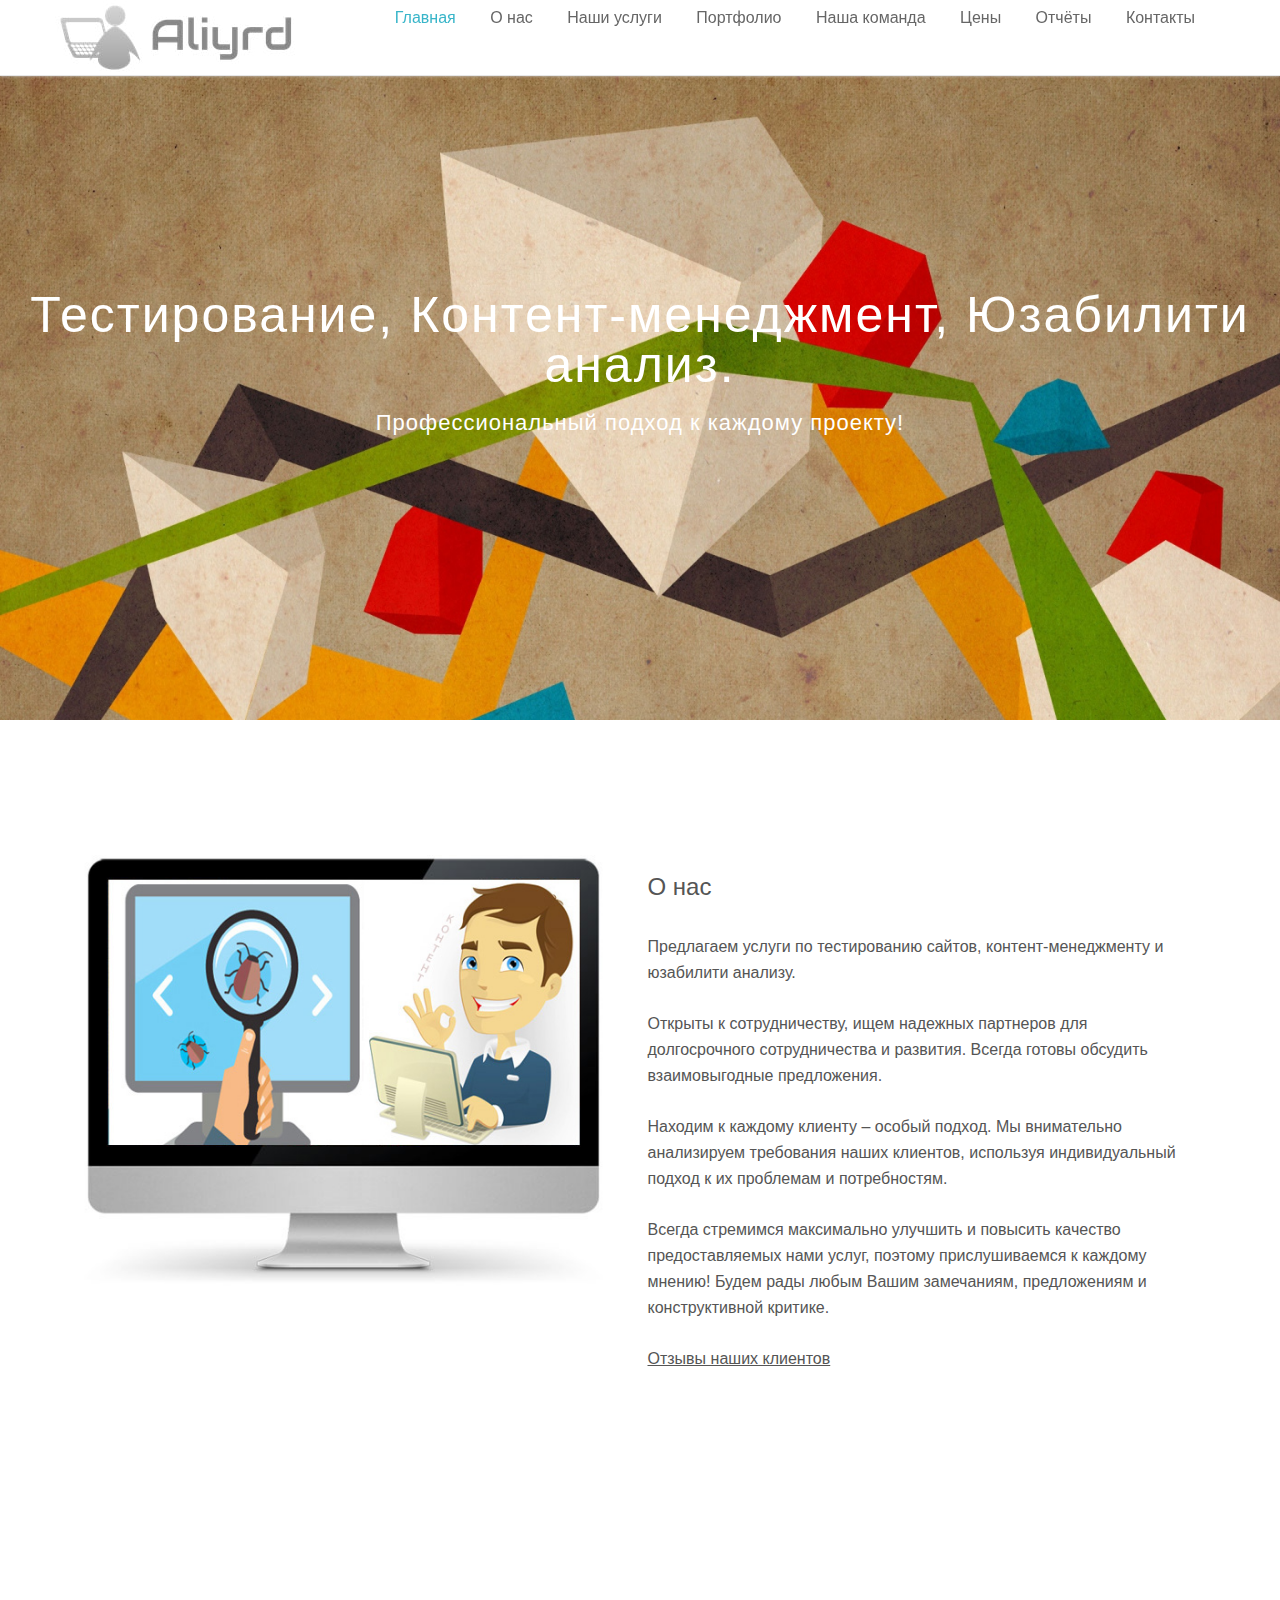
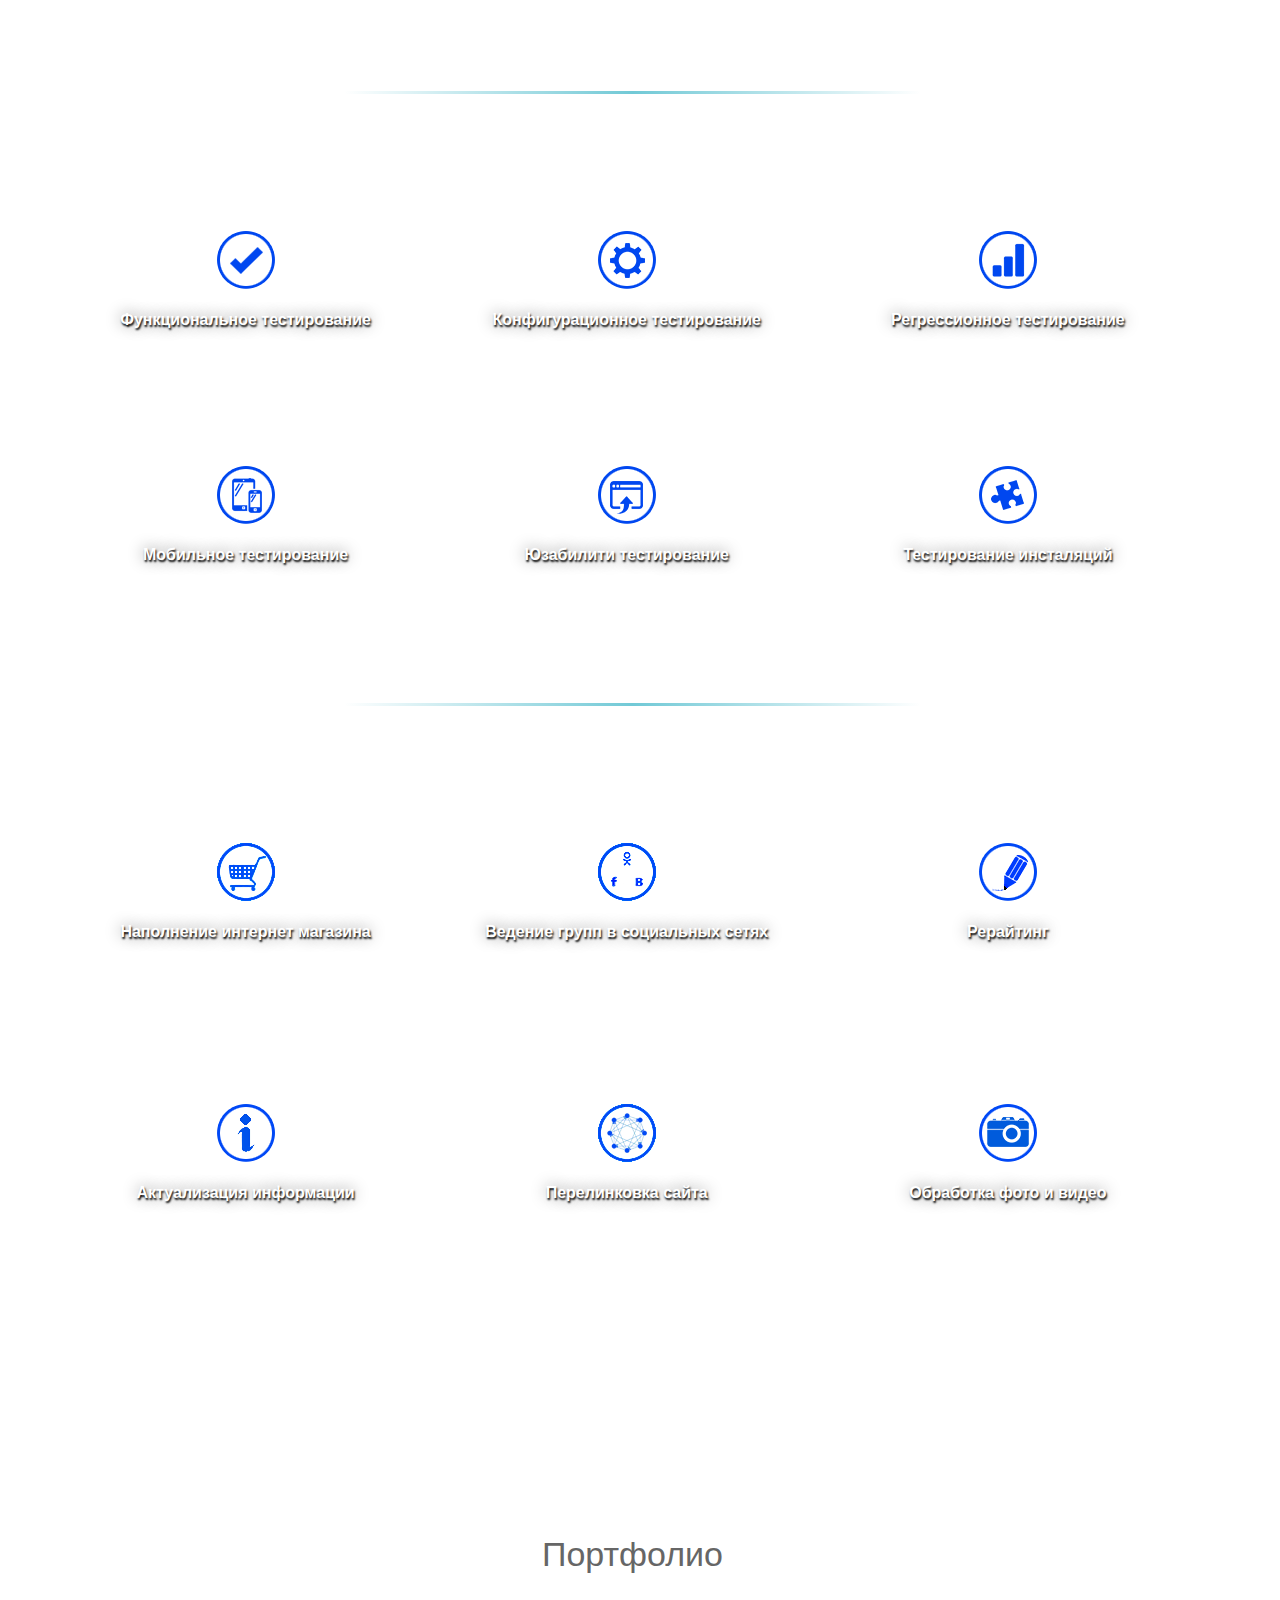
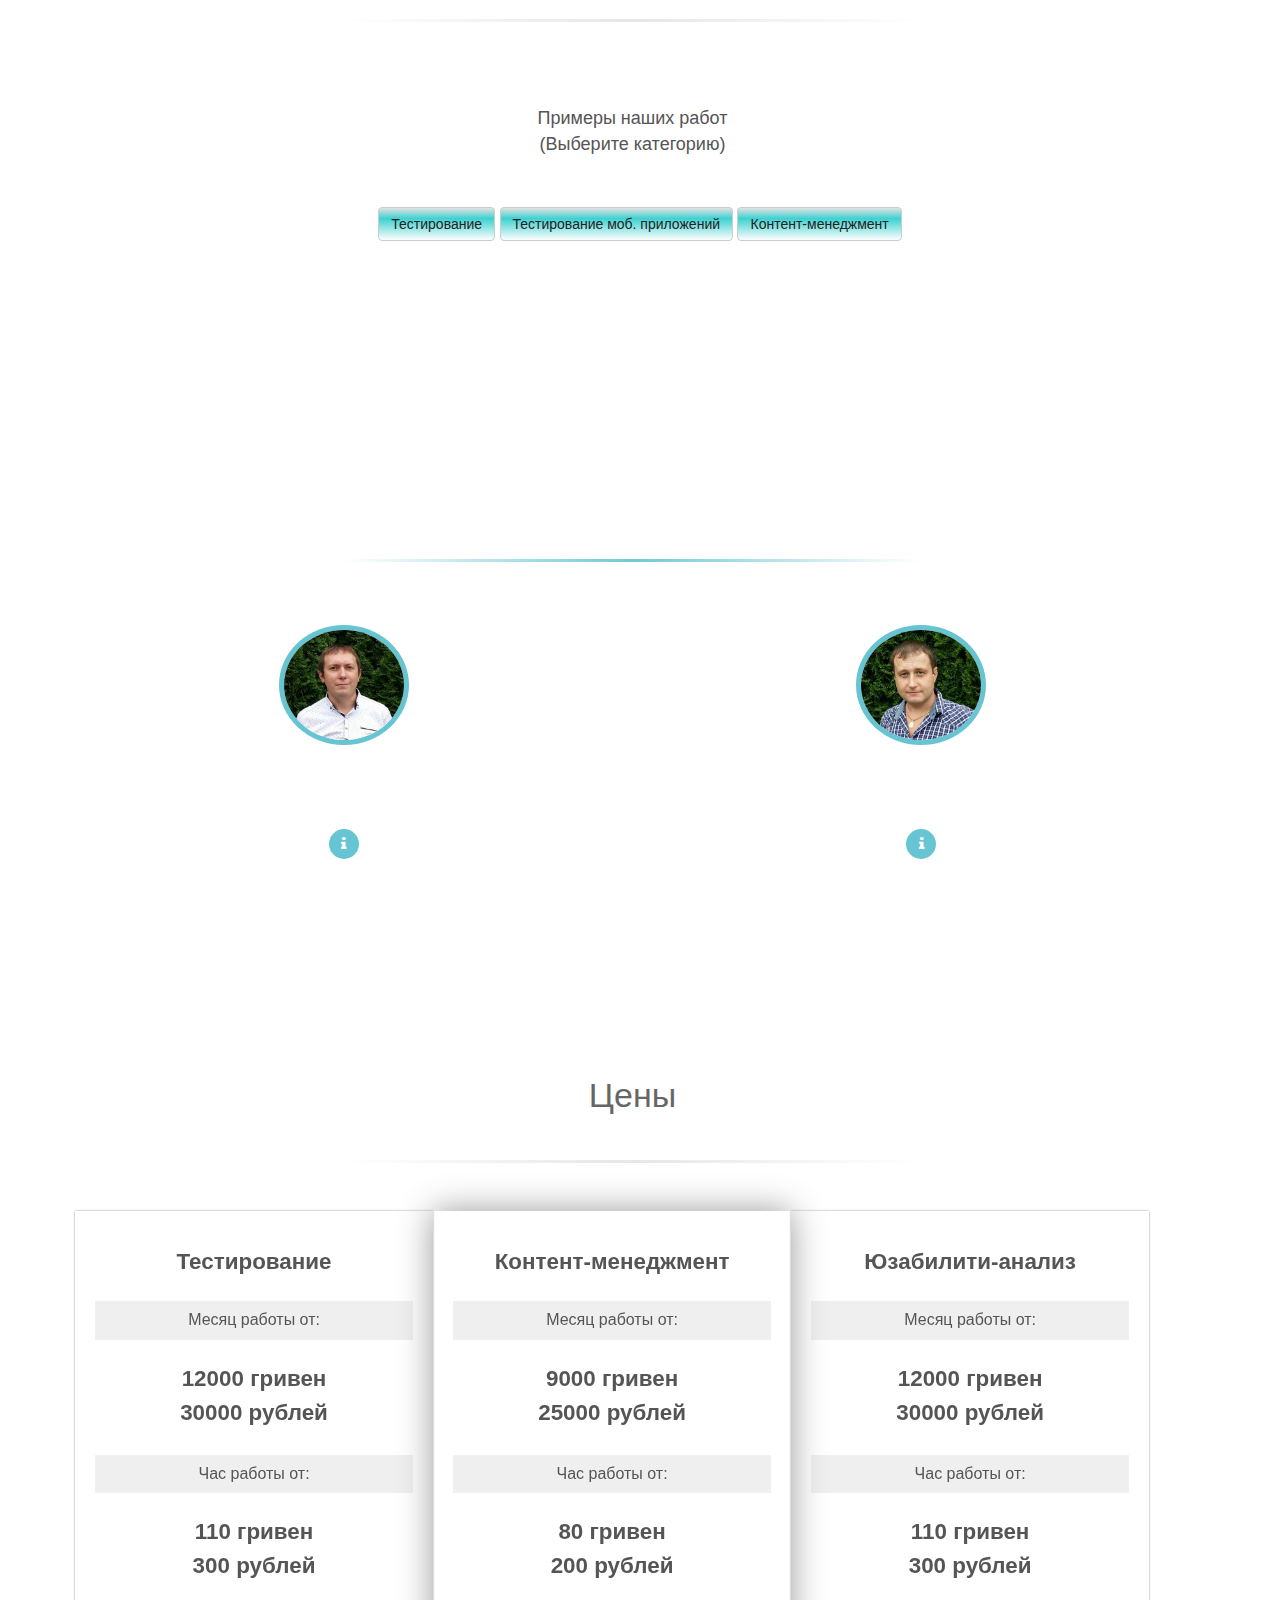
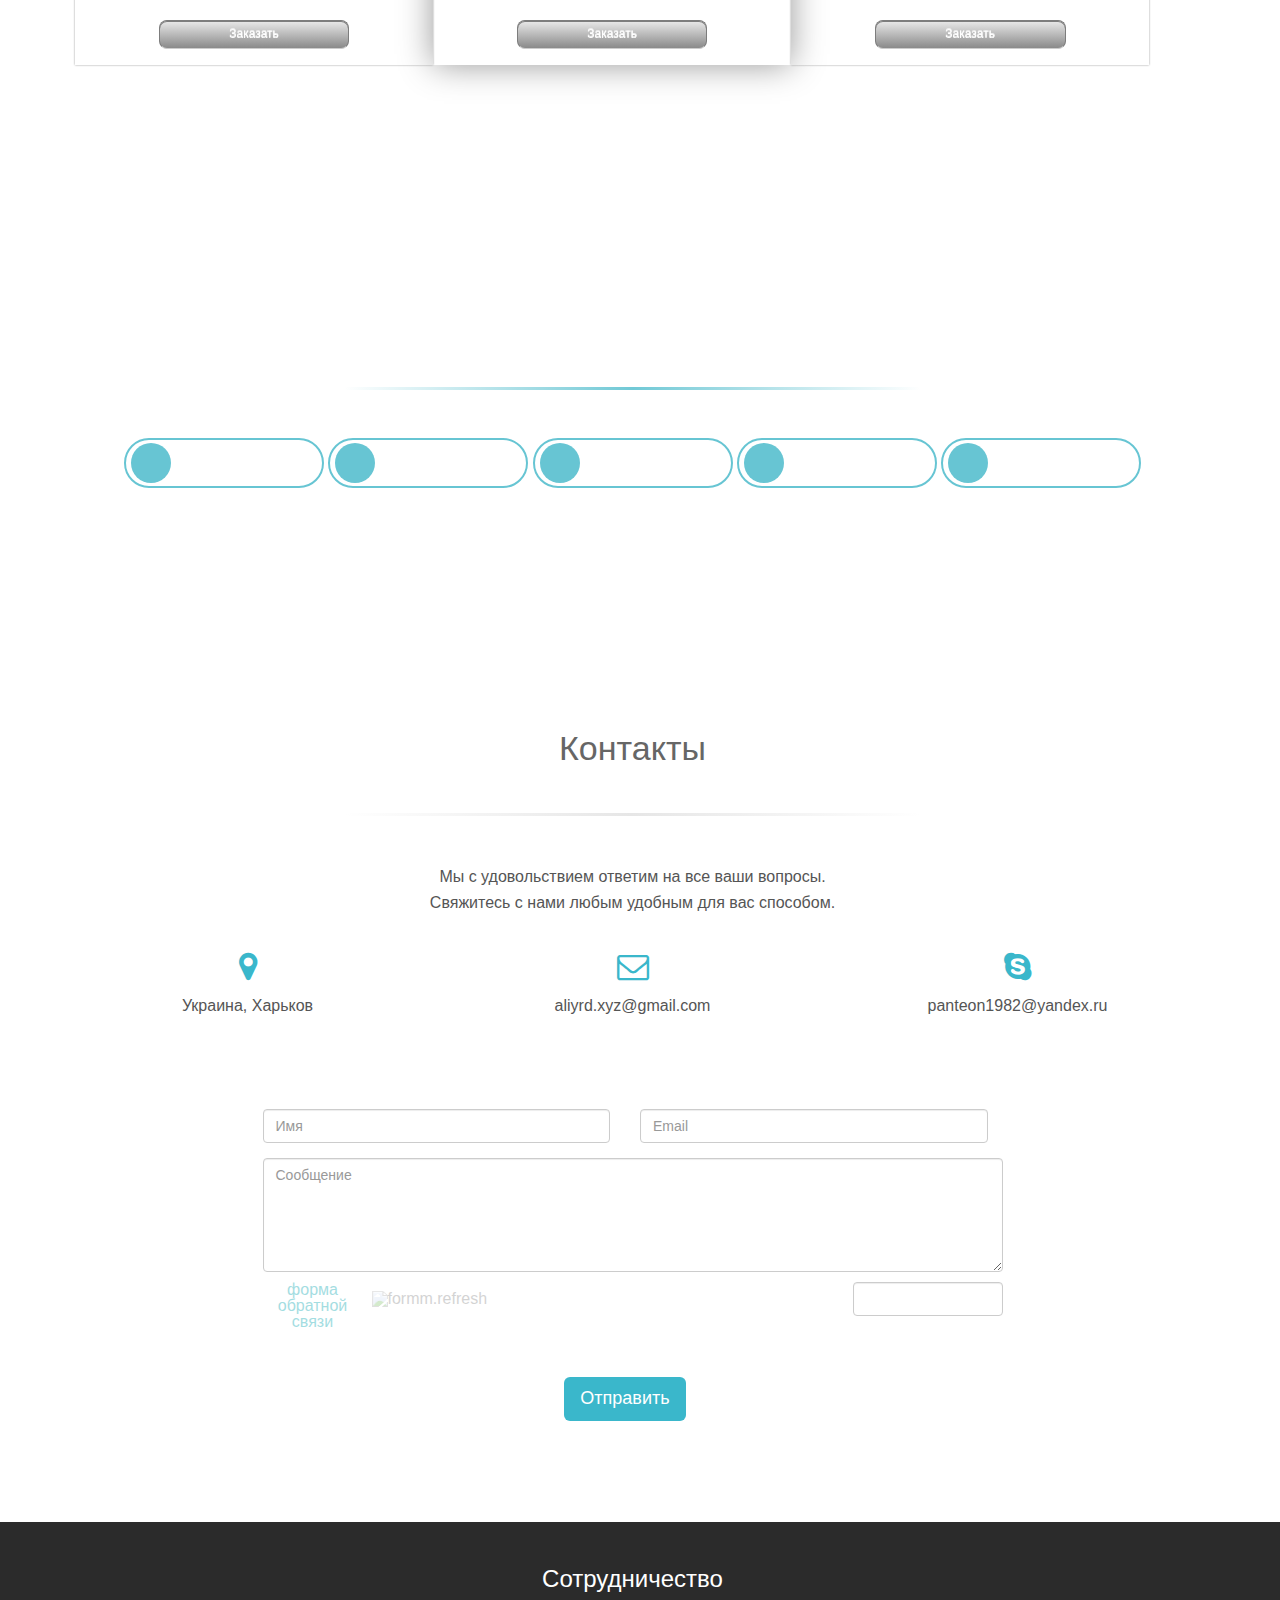
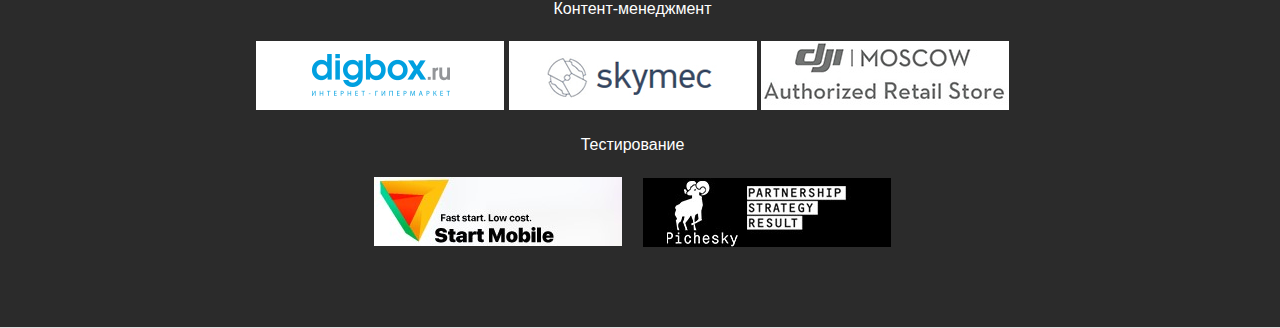
==== index.html @ cb5421c3 "Merge pull request #2 from Aliyrd/portfolio" ====
<!DOCTYPE html>
<html lang="ru"  manifest="cache.manifest">
<head>
<title>Тестирование, Контент-менеджмент, Юзабилити анализ</title>
<meta charset="utf-8">
<meta name="viewport" content="width=device-width, initial-scale=1.0">
<meta name="description" content="Тестирование сайтов, тестирование мобильных приложений">
 

<!-- Bootstrap core CSS -->
<link href="assets/css/bootstrap.css" rel="stylesheet">

<!-- Custom CSS -->
<link href="assets/css/main.css" rel="stylesheet">
<link href="assets/css/main-filter.css" rel="stylesheet">
<link href="assets/css/font-awesome.min.css" rel="stylesheet">
<link href="assets/css/animate-custom.css" rel="stylesheet">
<link href='http://fonts.googleapis.com/css?family=Lato:300,400,700,300italic,400italic' rel='stylesheet' type='text/css'>
<link href='http://fonts.googleapis.com/css?family=Raleway:400,300,700' rel='stylesheet' type='text/css'>
<link href="http://netdna.bootstrapcdn.com/font-awesome/3.2.1/css/font-awesome.css" rel="stylesheet">
<script src="assets/js/jquery.min.js"></script>
<script type="text/javascript" src="assets/js/vtip.js"></script>
<script src="//cdnjs.cloudflare.com/ajax/libs/less.js/2.5.3/less.min.js"></script>
<script type="text/javascript" src="assets/js/modernizr.custom.js"></script>

<!-- HTML5 Shim and Respond.js IE8 support of HTML5 elements and media queries -->
<!-- WARNING: Respond.js doesn't work if you view the page via file:// -->
<!--[if lt IE 9]>
        <script src="https://oss.maxcdn.com/libs/html5shiv/3.7.0/html5shiv.js"></script>
        <script src="https://oss.maxcdn.com/libs/respond.js/1.4.2/respond.min.js"></script>
    <![endif]--->

	
	





	
	
	
    <script src="assets/js/jquery-1.11.1.min.js"></script> 	
    <script src="assets/js/jquery.pricetable.min.js"></script> 
	
	<script type="text/javascript" src="assets/js/script.js"></script>
	
	
    <script src="assets/js/jquery.mixitup.js"></script>  
    <script src="assets/js/sort.js"></script>  	
    <link href="assets/css/reset.css" rel="stylesheet" type="text/css">
    <link href="assets/css/pricetable.css" rel="stylesheet" type="text/css">
    <link href="assets/css/animate.css" rel="stylesheet" type="text/css">   
	
	
		
<link rel="stylesheet" href="assets/css/style.css">


<script async src="assets/js/jquery.liLanding.js"></script>
<script>
$(window).load(function(){
	$('.landingMenu').liLanding();
})
</script> 
<script type="text/javascript">	
	 $(document).ready(function() { 
		var pt = $('#priceTable1').priceTable();

		/* menu style chooser panel */
		$("#panel a.open").click(function(){
			var _left = $("#panel").css("margin-left");
			if (_left == "-210px"){
				$("#panel").stop(true, true).animate({marginLeft: "-10px"}, 300);
			}else{
				$("#panel").stop(true, true).animate({marginLeft: "-210px"}, 300);
			}
			return false;
		})

		// $('#panel').on('mouseleave', function(event){
		// 	$("#panel").stop(true, true).animate({marginLeft: "-210px"}, 300);			
		// })

		var colorStyle = 'greenStyle';
		$('select#theColor').change(function () { 
			var _c1 = $(this).children(":selected").val();
			$('#priceTable1').removeClass(colorStyle).addClass(_c1);
			$("#panel").stop(true, true).animate({marginLeft: "-210px"}, 300);			
			colorStyle = _c1;
		});	

		$('select#theAnimation').change(function () { 
			var _a = $(this).children(":selected").val();
			pt.changeAnimate(_a);
			$("#panel").stop(true, true).animate({marginLeft: "-210px"}, 300);			
			
		});	

		

	 });
	 
    </script> 


<script type="text/javascript">
        function init() {
            var a = document.getElementById('clear_anchor');
                a.onclick = function() {
                history.pushState('', document.title, window.location.pathname);
            };
            
        }
    </script>

	
	
	<style type="text/css" media="screen">

		#panel {
			position: fixed;
			top: 100px;
			z-index: 1200;
		}
		#panelContainer {
			float: left;
			font-size: 12px;
			width: 170px;
			height: 140px;
			padding: 20px;
			color: #CCC;			
			background: #333;
		}
		.open{
			background: url(images/panelbutton.png) no-repeat 0 0 transparent;
			display: block;
			height: 180px;
			width: 34px;
			float: right;
			z-index: 999;
		}
		#panelContainer select{
			margin-bottom: 40px;
		}
		#panelContainer select, #panelContainer select:focus {
			width: 100%;
			padding: 3px;
			margin: 10px 0 15px 0;	
			font-size: 12px;
			border: none;
		}
	</style>	
	   <style>

	    

	    #menu td{

	        float: left;

	        border: 1px solid #fff;

	        height: 30px;

	        width: 200px;

	        text-align: center;

	    }


input[type="checkbox"] {
    display: none;
}
nav label {    
    display: none;   
    padding: 3px 10px;
    cursor: pointer;
    transition: 0.3s;
	float: right;
	border-bottom: 16px double #ccc; 
    border-top: 5px solid #ccc; 
    content:"";
    height: 5px; 
    width:30px;
	margin-top:20px;
}
nav label:hover{
    color: #f00;
}


@media screen and (max-width: 800px) {
    
    nav label{
         display: inline-block;
    }
    nav > ul {
        display: none;
    }
    input[type="checkbox"]:checked ~ label + ul {
        display: block;
    }
	input:checked {
		display:none;
   }
    
}

	

	    </style>
	
	   
	

</head>
<body  onload="init()">

<div class="conteine">
<div id="navbar-main"> 
  <!-- Fixed navbar -->
  <div class="navbar navbar-default navbar-fixed-top">
    <div class="container">
      <div class="navbar-header">
       <!-- <a class="navbar-brand" href="#home"><i class="fa fa-location-arrow"></i> Aliyrd</a>--> 
	    <a class="navbar-brand" href=" ">Aliyrd</a>		
		</div> 
       
      <div class="landingMenu" >
        <nav>
		    <input type="checkbox" name="menu" id="btn-menu">
     
 
			<label for="btn-menu"></label>

			<ul class="nav navbar-right">
			  <li> <a href="#land_1">Главная</a></li>
			  <li> <a href="#land_2"> О нас</a></li>
			  <li> <a href="#land_3"> Наши услуги</a></li>
			  <li> <a href="#land_4"> Портфолио</a></li>
			  <li> <a href="#land_5"> Наша команда</a></li>
			  <li> <a href="#land_6"> Цены</a></li>
			  <li> <a href="#land_7"> Отчёты</a></li>
			  <li> <a href="#land_8"> Контакты</a></li>
			</ul>
		</nav>      


      </div>
     </div>
  </div>
	  
	  
      <!--/.nav-collapse --> 
    </div>
</div>

	


    <div id="land_1" class="landingItem ">
        <div class="bg_1"  id="headerwrap">
            <header class="clearfix">
				<h1>Тестирование, Контент-менеджмент, Юзабилити анализ.</h1>
				<p>Профессиональный подход к каждому проекту!</p>
				<!--<a href="#land_4" id="clear_anchor" class="smoothScroll btn btn-lg">Посмотреть наши работы</a>-->
			</header>
        </div>
    </div>
    <div id="land_2" class="landingItem ">
        <div class="bg_2"  id="about">
              <div class="container">
				<div class="row white">
				  <div class="col-md-6"> <img class="img-responsive" src="assets/img/about/about1.jpg" alt="о нас"> </div>
				  <div class="col-md-6">
					<h3>О нас</h3>
				
					<p>Предлагаем услуги по тестированию сайтов, контент-менеджменту и юзабилити анализу.</p>
					<p>Открыты к сотрудничеству, ищем надежных партнеров для долгосрочного сотрудничества и развития. Всегда готовы обсудить взаимовыгодные предложения.</p>
					<p>Находим к каждому клиенту – особый подход. Мы внимательно анализируем требования наших клиентов, используя индивидуальный подход к их проблемам и потребностям. </p>
					<p>Всегда стремимся максимально улучшить и повысить качество предоставляемых нами услуг, поэтому прислушиваемся к каждому мнению! Будем рады любым Вашим замечаниям, предложениям и конструктивной критике.</p>
					<p><a href="https://www.fl.ru/users/Cerezius/opinions/?sort=1&period=&author=0#op_head" target="_blank" class="otziv" rel="nofollow">Отзывы наших клиентов</a></p>
				  </div>
				</div>
				<!-- row --> 
			</div>
        </div>
    </div>
    <div id="land_3" class="landingItem ">
        <div class="bg_3"  id="services">
             <div class="container">
				<div class="row">
				  <h2 class="centered">Наши услуги</h2>
				  <hr>
				  <div class="col-lg-8 col-lg-offset-2">
					<h3>Тестирование</h3>
				  </div>
				  <div class="col-lg-3 callout"> <i class="fa fa-func fa-3x"></i>
					<h4>Функциональное тестирование</h4>
					<p>Тестирование ПО в целях проверки реализуемости функциональных требований.</p>
				  </div>
				  <div class="col-lg-3 callout"> <i class="fa fa-conf fa-3x"></i>
					<h4>Конфигурационное тестирование</h4>
					<p>Тестирование, направленное на проверку работы ПО при различных конфигурациях системы.</p>
				  </div>
				  <div class="col-lg-3 callout"> <i class="fa fa-dot-reg-o fa-3x"></i>
					<h4>Регрессионное тестирование</h4>
					<p>Проверка изменений, сделанных в приложении или окружающей среде (починка дефекта, слияние кода и тд.)</p>
				  </div>
				  <div style="clear:both;"></div>
				  <div class="col-lg-3 callout"> <i class="fa fa-mob-cart  fa-3x"></i>
					<h4>Мобильное тестирование</h4>
					<p>Тестирование мобильных приложениний и web-сайтов на мобильных устройствах.</p>
				  </div>
				  
				   <div class="col-lg-3 callout"> <i class="fa fa-us-cart  fa-3x"></i>
					<h4>Юзабилити тестирование</h4>
					<p>Анализ удобства использования продукта.</p>
				  </div>
				  <div class="col-lg-3 callout"> <i class="fa fa-inst-cart  fa-3x"></i>
					<h4>Тестирование инсталяций</h4>
					<p>Проверка инсталляции, настройки, обновления и удаления приложения.</p>
				  </div>
				  <div style="clear:both;"></div>
				  <hr>
				  <div class="col-lg-8 col-lg-offset-2">
					<h3>Контент-менеджмент</h3>
				  </div>
					<div class="col-lg-3 callout"> <i class="fa fa-shop fa-3x"></i>
					<h4>Наполнение интернет магазина</h4>
					<p>Полное описание товаров, фотографии, характеристики товаров и другая информация, которая свидетельствует о том, что товары актуальны.</p>
				  </div>
				  <div class="col-lg-3 callout"> <i class="fa fa-soc fa-3x"></i>
					<h4>Ведение групп в социальных сетях</h4>
					<p>Ведение групп и публичных страниц в вконтакте, facebook и других соц. сетях.</p>
				  </div>
				  <div class="col-lg-3 callout"> <i class="fa fa-dot-rer-o fa-3x"></i>
					<h4>Рерайтинг</h4>
					<p>Обработка исходных текстовых материалов в целях их дальнейшего использования.</p>
				  </div>
				  <div style="clear:both;"></div>
				  <div class="col-lg-3 callout"> <i class="fa fa-info-cart  fa-3x"></i>
					<h4>Актуализация информации</h4>
					<p>Регулярное обновление сайта актуальной информацией, работа с каталогом товаров, модерирование статей, отзывов.</p>
				  </div>
				  
				   <div class="col-lg-3 callout"> <i class="fa fa-link-cart  fa-3x"></i>
					<h4>Перелинковка сайта</h4>
					<p>Cвязывание страниц одного сайта или разных ресурсов гиперссылками.</p>
				  </div>
				  <div class="col-lg-3 callout"> <i class="fa fa-foto-cart  fa-3x"></i>
					<h4>Обработка фото и видео</h4>
					<p>Обработка фото и видео материала с последующим размещением на сайте.</p>
				  </div>      
				</div>
				<!-- row --> 
			  </div>
        </div>
    </div>
    <div id="land_4" class="landingItem ">
        <div class="bg_4" id="portfolio">
            <div class="container">
				<div class="row">
				  <h2 class="centered">Портфолио</h2>
				  <hr>
				  <div class="col-lg-8 col-lg-offset-2 centered">
					<p class="large">Примеры наших работ<br>
					 (Выберите категорию)</p>
				  </div>
				</div>
				<!-- /row -->
				<div class="controls">
				   
				   <button class="filter btn" data-filter=".category-1">Тестирование</button>
				   <button class="filter btn"  data-filter=".category-3">Тестирование моб. приложений</button>
				   <button class="filter btn"  data-filter=".category-2">Контент-менеджмент</button>
				</div>
				<div class="container" id="container">
				
				

				
				
				   
				
				
				
				  <div class="row"> 
					
					<!-- PORTFOLIO IMAGE 1 -->
							<div class="col-md-4 grid mask mix category-1">
					  <div class="grid mask">
						<figure> <img class="img-responsive" src="assets/img/portfolio/folio02.jpg" alt="Sletat.ru">
						  <figcaption>
							 <h5>Sletat.ru</h5>
							<a data-toggle="modal" href="#myModal1" class="btn btn-default">Подробнее</a> </figcaption>
						  <!-- /figcaption --> 
						</figure>
						<!-- /figure --> 
					  </div>
					  <!-- /grid-mask --> 
					</div>
					
					<!-- MODAL SHOW THE PORTFOLIO IMAGE. In this demo, category-1 links point to this modal. You should create
										  a modal for each of your projects. -->
					
					<div class="modal fade" id="myModal1" tabindex="-1" role="dialog" aria-hidden="true">
					  <div class="modal-dialog">
						<div class="modal-content">
						  <div class="modal-header">
							<button type="button" class="close" data-dismiss="modal" aria-hidden="true">&times;</button>
							<h4 class="modal-title">Sletat.ru</h4>
						  </div>
						  <div class="modal-body">
							<p><img class="img-responsive" src="assets/img/portfolio/folio02.jpg" alt="Sletat.ru"></p>
							<p>Работа в команде тестировщиков на данном проекте около 1 года.</p>
							<p><b><a href="http://www.Sletat.ru" target="_blank">Перейти на сайт</a></b></p>
						  </div>
						  <div class="modal-footer">
							<button type="button" class="btn btn-default" data-dismiss="modal">Закрыть</button>
						  </div>
						</div>
						<!-- /.modal-content --> 
					  </div>
					  <!-- /.modal-dialog --> 
					</div>
					<!-- /.modal --> 
					
					
					
					
					 <!-- PORTFOLIO IMAGE 2 -->

					<div class="col-md-4 grid mask mix category-1">
					  <div class="grid mask">
						<figure> <img class="img-responsive" src="assets/img/portfolio/folio08.jpg" alt="MDG">
						  <figcaption>
							<h5>MDG</h5>
							<a data-toggle="modal" href="#myModal7" class="btn btn-default">Подробнее</a> </figcaption>
						  <!-- /figcaption --> 
						</figure>
						<!-- /figure --> 
					  </div>
					  <!-- /grid-mask --> 
					</div>
					
					 <div class="modal fade" id="myModal7" tabindex="-1" role="dialog" aria-hidden="true">
					  <div class="modal-dialog">
						<div class="modal-content">
						  <div class="modal-header">
							<button type="button" class="close" data-dismiss="modal" aria-hidden="true">&times;</button>
							<h4 class="modal-title">MDG</h4>
						  </div>
						  <div class="modal-body">
							<p><img class="img-responsive" src="assets/img/portfolio/folio08.jpg" alt="MDG"></p>
							<p>Разработка чек-листов, тест-кейсов. Тестирование: функциональное, исследовательское, конфигурационное, регрессионное, приёмочное.</p>
							<p><b><a href="http://mdg.ony.ru/" target="_blank">Перейти на сайт</a></b></p>
						  </div>
						  <div class="modal-footer">
							<button type="button" class="btn btn-default" data-dismiss="modal">Закрыть</button>
						  </div>
						</div>
						<!-- /.modal-content --> 
					  </div>
					  <!-- /.modal-dialog --> 
					</div>
					<!-- /.modal --> 
					
					
					
					<!-- PORTFOLIO IMAGE 3 -->
					<div class="col-md-4 grid mask mix category-1">
					  <div class="grid mask">
						<figure> <img class="img-responsive" src="assets/img/portfolio/folio43.jpg" alt="Black Star">
						  <figcaption>
							<h5>Black Star</h5>
							<a data-toggle="modal" href="#myModal2" class="btn btn-default">Подробнее</a> </figcaption>
						  <!-- /figcaption --> 
						</figure>
						<!-- /figure --> 
					  </div>
					  <!-- /grid-mask --> 
					</div>
				  
				  
				   <div class="modal fade" id="myModal2" tabindex="-1" role="dialog" aria-hidden="true">
					  <div class="modal-dialog">
						<div class="modal-content">
						  <div class="modal-header">
							<button type="button" class="close" data-dismiss="modal" aria-hidden="true">&times;</button>
							<h4 class="modal-title">Black Star</h4>
						  </div>
						  <div class="modal-body">
							<p><img class="img-responsive" src="assets/img/portfolio/folio43.jpg" alt="Black Star"></p>
							<p>Тестирование: функциональное, исследовательское, конфигурационное, регрессионное, приёмочное, тестирование на моб. устройствах.</p>
							<p><b><a href="http://www.uzavr.ru/" target="_blank">Перейти на сайт</a></b></p>
						  </div>
						  <div class="modal-footer">
							<button type="button" class="btn btn-default" data-dismiss="modal">Закрыть</button>
						  </div>
						</div>
						<!-- /.modal-content --> 
					  </div>
					  <!-- /.modal-dialog --> 
					</div>
					<!-- /.modal --> 
				 </div>
				  <!-- /row -->  
				  
				  				  <div class="row"> 
					
					<!-- PORTFOLIO IMAGE 1 -->
							<div class="col-md-4 grid mask mix category-1">
					  <div class="grid mask">
						<figure> <img class="img-responsive" src="assets/img/portfolio/folio41.jpg" alt="Общественная палата города Москвы">
						  <figcaption>
							 <h5>Общественная палата</h5>
							<a data-toggle="modal" href="#myModal212" class="btn btn-default">Подробнее</a> </figcaption>
						  <!-- /figcaption --> 
						</figure>
						<!-- /figure --> 
					  </div>
					  <!-- /grid-mask --> 
					</div>
					
					<!-- MODAL SHOW THE PORTFOLIO IMAGE. In this demo, category-1 links point to this modal. You should create
										  a modal for each of your projects. -->
					
					<div class="modal fade" id="myModal212" tabindex="-1" role="dialog" aria-hidden="true">
					  <div class="modal-dialog">
						<div class="modal-content">
						  <div class="modal-header">
							<button type="button" class="close" data-dismiss="modal" aria-hidden="true">&times;</button>
							<h4 class="modal-title">Общественная палата города Москвы</h4>
						  </div>
						  <div class="modal-body">
							<p><img class="img-responsive" src="assets/img/portfolio/folio41.jpg" alt="Общественная палата города Москвы"></p>
							<p>Тестирование функционала, кроссбраузерное тестирование, тестирование на моб. устройствах.</p>
							<p><b><a href="http://op.dev-vps.ru/ru-RU/index.html" target="_blank">Перейти на сайт</a></b></p>
						  </div>
						  <div class="modal-footer">
							<button type="button" class="btn btn-default" data-dismiss="modal">Закрыть</button>
						  </div>
						</div>
						<!-- /.modal-content --> 
					  </div>
					  <!-- /.modal-dialog --> 
					</div>
					<!-- /.modal --> 
					
					
					
					
					 <!-- PORTFOLIO IMAGE 2 -->

					<div class="col-md-4 grid mask mix category-1">
					  <div class="grid mask">
						<figure> <img class="img-responsive" src="assets/img/portfolio/folio42.jpg" alt="Центр координации ГУ ИС">
						  <figcaption>
							<h5 style="padding:0;">Центр координации ГУ ИС</h5>
							<a data-toggle="modal" href="#myModal213" class="btn btn-default">Подробнее</a> </figcaption>
						  <!-- /figcaption --> 
						</figure>
						<!-- /figure --> 
					  </div>
					  <!-- /grid-mask --> 
					</div>
					
					 <div class="modal fade" id="myModal213" tabindex="-1" role="dialog" aria-hidden="true">
					  <div class="modal-dialog">
						<div class="modal-content">
						  <div class="modal-header">
							<button type="button" class="close" data-dismiss="modal" aria-hidden="true">&times;</button>
							<h4 class="modal-title">Центр координации ГУ ИС</h4>
						  </div>
						  <div class="modal-body">
							<p><img class="img-responsive" src="assets/img/portfolio/folio42.jpg" alt="Центр координации ГУ ИС"></p>
							<p>Разработка чек-листов, тест-кейсов. Тестирование: функциональное, исследовательское, конфигурационное, регрессионное, приёмочное.</p>
							<p><b><a href="http://www.is.mos.ru/" target="_blank">Перейти на сайт</a></b></p>
						  </div>
						  <div class="modal-footer">
							<button type="button" class="btn btn-default" data-dismiss="modal">Закрыть</button>
						  </div>
						</div>
						<!-- /.modal-content --> 
					  </div>
					  <!-- /.modal-dialog --> 
					</div>
					<!-- /.modal --> 
					
					
					
					<!-- PORTFOLIO IMAGE 3 -->
					<div class="col-md-4 grid mask mix category-1">
					  <div class="grid mask">
						<figure> <img class="img-responsive" src="assets/img/portfolio/folio03.jpg" alt="Биржа">
						  <figcaption>
							<h5>Биржа</h5>
							<a data-toggle="modal" href="#myModal22" class="btn btn-default">Подробнее</a> </figcaption>
						  <!-- /figcaption --> 
						</figure>
						<!-- /figure --> 
					  </div>
					  <!-- /grid-mask --> 
					</div>
				  
				  
				   <div class="modal fade" id="myModal22" tabindex="-1" role="dialog" aria-hidden="true">
					  <div class="modal-dialog">
						<div class="modal-content">
						  <div class="modal-header">
							<button type="button" class="close" data-dismiss="modal" aria-hidden="true">&times;</button>
							<h4 class="modal-title">Биржа</h4>
						  </div>
						  <div class="modal-body">
							<p><img class="img-responsive" src="assets/img/portfolio/folio03.jpg" alt="Биржа"></p>
							<p>Тестирование: функциональное, исследовательское, конфигурационное, регрессионное, приёмочное.</p>
							<p><b><a href="https://birja.com/ru" target="_blank">Перейти на сайт</a></b></p>
						  </div>
						  <div class="modal-footer">
							<button type="button" class="btn btn-default" data-dismiss="modal">Закрыть</button>
						  </div>
						</div>
						<!-- /.modal-content --> 
					  </div>
					  <!-- /.modal-dialog --> 
					</div>
					<!-- /.modal --> 
				 </div>
				  <!-- /row -->  
				  
				  				  <!-- PORTFOLIO IMAGE 4 -->
				  <div class="row">
					<div class="col-md-4 grid mask mix category-1">
					  <div class="grid mask">
						<figure> <img class="img-responsive" src="assets/img/portfolio/folio46.jpg" alt="Swaper">
						  <figcaption>
							<h5>Swaper</h5>
							<a data-toggle="modal" href="#myModal3" class="btn btn-default">Подробнее</a> </figcaption>
						  <!-- /figcaption --> 
						</figure>
						<!-- /figure --> 
					  </div>
					  <!-- /grid-mask --> 
					</div>
					
							<!-- MODAL SHOW THE PORTFOLIO IMAGE. In this demo, category-1 links point to this modal. You should create
										  a modal for each of your projects. -->
					
					<div class="modal fade" id="myModal3" tabindex="-1" role="dialog" aria-hidden="true">
					  <div class="modal-dialog">
						<div class="modal-content">
						  <div class="modal-header">
							<button type="button" class="close" data-dismiss="modal" aria-hidden="true">&times;</button>
							<h4 class="modal-title">Swaper</h4>
						  </div>
						  <div class="modal-body">
							<p><img class="img-responsive" src="assets/img/portfolio/folio46.jpg" alt="Swaper"></p>
							<p>Сервис на стадии разработки и тестирования.</p>
							<p><b><a href="http://swaper.ru" target="_blank">Перейти на сайт</a></b></p>
						  </div>
						  <div class="modal-footer">
							<button type="button" class="btn btn-default" data-dismiss="modal">Закрыть</button>
						  </div>
						</div>
						<!-- /.modal-content --> 
					  </div>
					  <!-- /.modal-dialog --> 
					</div>
					<!-- /.modal --> 
					
					
					
					
					<!-- PORTFOLIO IMAGE 5 -->
					<div class="col-md-4 grid mask mix category-1">
					  <div class="grid mask">
						<figure> <img class="img-responsive" src="assets/img/portfolio/folio49.jpg" alt="Maggi">
						  <figcaption>
							<h5>Maggi</h5>
							<a data-toggle="modal" href="#myModal41" class="btn btn-default">Подробнее</a> </figcaption>
						  <!-- /figcaption --> 
						</figure>
						<!-- /figure --> 
					  </div>
					  <!-- /grid-mask --> 
					</div>
					
							<!-- MODAL SHOW THE PORTFOLIO IMAGE. In this demo, category-1 links point to this modal. You should create
										  a modal for each of your projects. -->
					
					<div class="modal fade" id="myModal41" tabindex="-1" role="dialog" aria-hidden="true">
					  <div class="modal-dialog">
						<div class="modal-content">
						  <div class="modal-header">
							<button type="button" class="close" data-dismiss="modal" aria-hidden="true">&times;</button>
							<h4 class="modal-title">Maggi</h4>
						  </div>
						  <div class="modal-body">
							<p><img class="img-responsive" src="assets/img/portfolio/folio49.jpg" alt="Maggi"></p>
							<p>Тестирование: функциональное, исследовательское, конфигурационное, регрессионное, приёмочное. Периодическое тестирование нового функционала.</p>
							<p><b><a href="https://www.maggi.ru/" target="_blank">Перейти на сайт</a></b></p>
						  </div>
						  <div class="modal-footer">
							<button type="button" class="btn btn-default" data-dismiss="modal">Закрыть</button>
						  </div>
						</div>
						<!-- /.modal-content --> 
					  </div>
					  <!-- /.modal-dialog --> 
					</div>
					<!-- /.modal --> 
					
					<!-- PORTFOLIO IMAGE 6 -->
					<div class="col-md-4 grid mask mix category-1">
					  <div class="grid mask">
						<figure> <img class="img-responsive" src="assets/img/portfolio/folio50.jpg" alt="Душевная Москва">
						  <figcaption>
							<h5>Душевная Москва</h5>
							<a data-toggle="modal" href="#myModal50" class="btn btn-default">Подробнее</a> </figcaption>
						  <!-- /figcaption --> 
						</figure>
						<!-- /figure --> 
					  </div>
					  <!-- /grid-mask --> 
					</div>
					<!-- /col --> 
					
							<!-- MODAL SHOW THE PORTFOLIO IMAGE. In this demo, category-1 links point to this modal. You should create
										  a modal for each of your projects. -->
					
					<div class="modal fade" id="myModal50" tabindex="-1" role="dialog" aria-hidden="true">
					  <div class="modal-dialog">
						<div class="modal-content">
						  <div class="modal-header">
							<button type="button" class="close" data-dismiss="modal" aria-hidden="true">&times;</button>
							<h4 class="modal-title">Душевная Москва</h4>
						  </div>
						  <div class="modal-body">
							<p><img class="img-responsive" src="assets/img/portfolio/folio50.jpg" alt="Душевная Москва"></p>
							<p>Тестирование сайта на десктопе и моб. устроствах.</p>
							<p><b><a href="http://xn--80adfe5b7a9ayd.xn--80adxhks/" target="_blank">Перейти на сайт</a></b></p>
						  </div>
						  <div class="modal-footer">
							<button type="button" class="btn btn-default" data-dismiss="modal">Закрыть</button>
						  </div>
						</div>
						<!-- /.modal-content --> 
					  </div>
					  <!-- /.modal-dialog --> 
					</div>
					<!-- /.modal --> 
				  </div>
				  <!-- /row --> 
				  
				  <!-- PORTFOLIO IMAGE 7 -->
				  <div class="row">
					<div class="col-md-4 grid mask mix category-1">
					  <div class="grid mask">
						<figure> <img class="img-responsive" src="assets/img/portfolio/folio04.jpg" alt="Стройдепо">
						  <figcaption>
							<h5>Стройдепо</h5>
							<a data-toggle="modal" href="#myModal31" class="btn btn-default">Подробнее</a> </figcaption>
						  <!-- /figcaption --> 
						</figure>
						<!-- /figure --> 
					  </div>
					  <!-- /grid-mask --> 
					</div>
					
							<!-- MODAL SHOW THE PORTFOLIO IMAGE. In this demo, category-1 links point to this modal. You should create
										  a modal for each of your projects. -->
					
					<div class="modal fade" id="myModal31" tabindex="-1" role="dialog" aria-hidden="true">
					  <div class="modal-dialog">
						<div class="modal-content">
						  <div class="modal-header">
							<button type="button" class="close" data-dismiss="modal" aria-hidden="true">&times;</button>
							<h4 class="modal-title">Стройдепо</h4>
						  </div>
						  <div class="modal-body">
							<p><img class="img-responsive" src="assets/img/portfolio/folio04.jpg" alt="Стройдепо"></p>
							<p>Тестирование: функциональное, исследовательское, конфигурационное, регрессионное, приёмочное.</p>
							<p><b><a href="http://stroydepo.ru/" target="_blank">Перейти на сайт</a></b></p>
						  </div>
						  <div class="modal-footer">
							<button type="button" class="btn btn-default" data-dismiss="modal">Закрыть</button>
						  </div>
						</div>
						<!-- /.modal-content --> 
					  </div>
					  <!-- /.modal-dialog --> 
					</div>
					<!-- /.modal --> 
					
					
					
					
					<!-- PORTFOLIO IMAGE 8 -->
					<div class="col-md-4 grid mask mix category-1">
					  <div class="grid mask">
						<figure> <img class="img-responsive" src="assets/img/portfolio/folio05.jpg" alt="Российская ФПЛ">
						  <figcaption>
							<h5>Российская ФПЛ</h5>
							<a data-toggle="modal" href="#myModal4" class="btn btn-default">Подробнее</a> </figcaption>
						  <!-- /figcaption --> 
						</figure>
						<!-- /figure --> 
					  </div>
					  <!-- /grid-mask --> 
					</div>
					
							<!-- MODAL SHOW THE PORTFOLIO IMAGE. In this demo, category-1 links point to this modal. You should create
										  a modal for each of your projects. -->
					
					<div class="modal fade" id="myModal4" tabindex="-1" role="dialog" aria-hidden="true">
					  <div class="modal-dialog">
						<div class="modal-content">
						  <div class="modal-header">
							<button type="button" class="close" data-dismiss="modal" aria-hidden="true">&times;</button>
							<h4 class="modal-title">Российская ФПЛ</h4>
						  </div>
						  <div class="modal-body">
							<p><img class="img-responsive" src="assets/img/portfolio/folio05.jpg" alt="Российская ФПЛ"></p>
							<p>Разработка чек-листов, тест-кейсов. Тестирование: функциональное, исследовательское, конфигурационное, регрессионное, приёмочное.</p>
							<p><b><a href="http://new.nf.tv/" target="_blank">Перейти на сайт</a></b></p>
						  </div>
						  <div class="modal-footer">
							<button type="button" class="btn btn-default" data-dismiss="modal">Закрыть</button>
						  </div>
						</div>
						<!-- /.modal-content --> 
					  </div>
					  <!-- /.modal-dialog --> 
					</div>
					<!-- /.modal --> 
					
					<!-- PORTFOLIO IMAGE 9 -->
					<div class="col-md-4 grid mask mix category-1">
					  <div class="grid mask">
						<figure> <img class="img-responsive" src="assets/img/portfolio/folio06.jpg" alt="Onlinetours">
						  <figcaption>
							<h5>Onlinetours</h5>
							<a data-toggle="modal" href="#myModal5" class="btn btn-default">Подробнее</a> </figcaption>
						  <!-- /figcaption --> 
						</figure>
						<!-- /figure --> 
					  </div>
					  <!-- /grid-mask --> 
					</div>
					<!-- /col --> 
					
							<!-- MODAL SHOW THE PORTFOLIO IMAGE. In this demo, category-1 links point to this modal. You should create
										  a modal for each of your projects. -->
					
					<div class="modal fade" id="myModal5" tabindex="-1" role="dialog" aria-hidden="true">
					  <div class="modal-dialog">
						<div class="modal-content">
						  <div class="modal-header">
							<button type="button" class="close" data-dismiss="modal" aria-hidden="true">&times;</button>
							<h4 class="modal-title">Onlinetours</h4>
						  </div>
						  <div class="modal-body">
							<p><img class="img-responsive" src="assets/img/portfolio/folio06.jpg" alt="Onlinetours"></p>
							<p>Тестирование менеджерского поиска, тестирование функционала.</p>
							<p><b><a href="http://www.onlinetours.ru/" target="_blank">Перейти на сайт</a></b></p>
						  </div>
						  <div class="modal-footer">
							<button type="button" class="btn btn-default" data-dismiss="modal">Закрыть</button>
						  </div>
						</div>
						<!-- /.modal-content --> 
					  </div>
					  <!-- /.modal-dialog --> 
					</div>
					<!-- /.modal --> 
				  </div>
				  <!-- /row --> 
						<!-- PORTFOLIO IMAGE 10 -->
				  <div class="row">
					<div class="col-md-4 grid mask mix category-1">
					  <div class="grid mask">
						<figure> <img class="img-responsive" src="assets/img/portfolio/folio07.jpg" alt="Jqestate">
						  <figcaption>
							<h5>Jqestate</h5>
							<a data-toggle="modal" href="#myModal6" class="btn btn-default">Подробнее</a> </figcaption>
						  <!-- /figcaption --> 
						</figure>
						<!-- /figure --> 
					  </div>
					  <!-- /grid-mask --> 
					</div>
					
					 <div class="modal fade" id="myModal6" tabindex="-1" role="dialog" aria-hidden="true">
					  <div class="modal-dialog">
						<div class="modal-content">
						  <div class="modal-header">
							<button type="button" class="close" data-dismiss="modal" aria-hidden="true">&times;</button>
							<h4 class="modal-title">Jqestate</h4>
						  </div>
						  <div class="modal-body">
							<p><img class="img-responsive" src="assets/img/portfolio/folio07.jpg" alt="Jqestate"></p>
							<p>Разработка чек-листов, тест-кейсов. Тестирование: функциональное, исследовательское, конфигурационное, регрессионное, приёмочное.</p>
							<p><b><a href="http://jqestate.ru/" target="_blank">Перейти на сайт</a></b></p>
						  </div>
						  <div class="modal-footer">
							<button type="button" class="btn btn-default" data-dismiss="modal">Закрыть</button>
						  </div>
						</div>
						<!-- /.modal-content --> 
					  </div>
					  <!-- /.modal-dialog --> 
					</div>
					<!-- /.modal --> 
					
					<!-- PORTFOLIO IMAGE 11 -->
				   
							<div class="col-md-4 grid mask mix category-1">
					  <div class="grid mask">
						<figure> <img class="img-responsive" src="assets/img/portfolio/folio12.jpg" alt="Вотэтодом">
						  <figcaption>
							<h5>Вотэтодом</h5>
							<a data-toggle="modal" href="#myModal8" class="btn btn-default">Подробнее</a> </figcaption>
						  <!-- /figcaption --> 
						</figure>
						<!-- /figure --> 
					  </div>
					  <!-- /grid-mask --> 
					</div>
					
					 <div class="modal fade" id="myModal8" tabindex="-1" role="dialog" aria-hidden="true">
					  <div class="modal-dialog">
						<div class="modal-content">
						  <div class="modal-header">
							<button type="button" class="close" data-dismiss="modal" aria-hidden="true">&times;</button>
							<h4 class="modal-title">Вотэтодом</h4>
						  </div>
						  <div class="modal-body">
							<p><img class="img-responsive" src="assets/img/portfolio/folio12" alt="Вотэтодом"></p>
							<p>Функциональное тестирование сайта.</p>
							<p><b><a href="http://вотэтодом.рф/"  target="_blank">Перейти на сайт</a></b></p>
						  </div>
						  <div class="modal-footer">
							<button type="button" class="btn btn-default" data-dismiss="modal">Закрыть</button>
						  </div>
						</div>
						<!-- /.modal-content --> 
					  </div>
					  <!-- /.modal-dialog --> 
					</div>
					<!-- /.modal --> 

				   
				   
				   <!-- PORTFOLIO IMAGE 12 -->
					<div class="col-md-4 grid mask mix category-2 category-1">
					  <div class="grid mask">
						<figure> <img class="img-responsive" src="assets/img/portfolio/folio01.jpg" alt="DigBox.ru">
						  <figcaption>
							<h5>DigBox.ru</h5>
							<a data-toggle="modal" href="#myModal" class="btn btn-default">Подробнее</a> </figcaption>
						  <!-- /figcaption --> 
						</figure>
						<!-- /figure --> 
					  </div>
					  <!-- /grid-mask --> 
					</div>
					
					
					
					<!-- MODAL SHOW THE PORTFOLIO IMAGE. In this demo, category-1 links point to this modal. You should create
										  a modal for each of your projects. -->
					
					<div class="modal fade" id="myModal" tabindex="-1" role="dialog" aria-hidden="true">
					  <div class="modal-dialog">
						<div class="modal-content">
						  <div class="modal-header">
							<button type="button" class="close" data-dismiss="modal" aria-hidden="true">&times;</button>
							<h4 class="modal-title">DigBox.ru</h4>
						  </div>
						  <div class="modal-body">
							<p><img class="img-responsive" src="assets/img/portfolio/folio01.jpg" alt="DigBox.ru"></p>
							<p>Полное контентное обслуживание сайта. Ручное тестирование.</p>
							<p><b><a href="http://www.DigBox.ru" target="_blank">Перейти на сайт</a></b></p>
						  </div>
						  <div class="modal-footer">
							<button type="button" class="btn btn-default" data-dismiss="modal">Закрыть</button>
						  </div>
						</div>
						<!-- /.modal-content --> 
					  </div>
					  <!-- /.modal-dialog --> 
					</div>
					<!-- /.modal -->  
					
					<!-- PORTFOLIO IMAGE 13 -->
					<div class="col-md-4 grid mask mix category-2">
					  <div class="grid mask">
						<figure> <img class="img-responsive" src="assets/img/portfolio/folio33.png" alt="A-Safe.ru">
						  <figcaption>
							<h5>A-Safe.ru</h5>
							<a data-toggle="modal" href="#myModa33" class="btn btn-default">Подробнее</a> </figcaption>
						  <!-- /figcaption --> 
						</figure>
						<!-- /figure --> 
					  </div>
					  <!-- /grid-mask --> 
					</div>
					
					 <div class="modal fade" id="myModa33" tabindex="-1" role="dialog" aria-hidden="true">
					  <div class="modal-dialog">
						<div class="modal-content">
						  <div class="modal-header">
							<button type="button" class="close" data-dismiss="modal" aria-hidden="true">&times;</button>
							<h4 class="modal-title">A-Safe.ru</h4>
						  </div>
						  <div class="modal-body">
							<p><img class="img-responsive" src="assets/img/portfolio/folio33.png" alt="A-Safe.ru"></p>
							<p>Полное контентное обслуживание сайта, тестирование вёрстки и функционала.</p>
							<p><b><a href="http://a-safe.ru"  target="_blank">Перейти на сайт</a></b></p>
						  </div>
						  <div class="modal-footer">
							<button type="button" class="btn btn-default" data-dismiss="modal">Закрыть</button>
						  </div>
						</div>
						<!-- /.modal-content --> 
					  </div>
					  <!-- /.modal-dialog --> 
					</div>
					<!-- PORTFOLIO IMAGE 14 -->
					<div class="col-md-4 grid mask mix category-2">
					  <div class="grid mask">
						<figure> <img class="img-responsive" src="assets/img/portfolio/folio32.jpg" alt="safe77.ru">
						  <figcaption>
							<h5>Safe77.ru</h5>
							<a data-toggle="modal" href="#myModal27" class="btn btn-default">Подробнее</a> </figcaption>
						  <!-- /figcaption --> 
						</figure>
						<!-- /figure --> 
					  </div>
					  <!-- /grid-mask --> 
					</div>
					
					 <div class="modal fade" id="myModal27" tabindex="-1" role="dialog" aria-hidden="true">
					  <div class="modal-dialog">
						<div class="modal-content">
						  <div class="modal-header">
							<button type="button" class="close" data-dismiss="modal" aria-hidden="true">&times;</button>
							<h4 class="modal-title">Safe77.ru</h4>
						  </div>
						  <div class="modal-body">
							<p><img class="img-responsive" src="assets/img/portfolio/folio32.jpg" alt="safe77.ru"></p>
							<p>Полное контентное обслуживание сайта, тестирование вёрстки и функционала.</p>
							<p><b><a href="http://www.safe77.ru/"  target="_blank">Перейти на сайт</a></b></p>
						  </div>
						  <div class="modal-footer">
							<button type="button" class="btn btn-default" data-dismiss="modal">Закрыть</button>
						  </div>
						</div>
						<!-- /.modal-content --> 
					  </div>
					  <!-- /.modal-dialog --> 
					</div>

					<!-- /col --> 
				  </div>
				  <!-- /row -->
				  				  <!-- /row -->

				  <div class="row">
							 <!-- PORTFOLIO IMAGE 15 -->
					<div class="col-md-4 grid mask mix category-3">
					  <div class="grid mask">
						<figure> <img class="img-responsive" src="assets/img/portfolio/folio55.jpg" alt="АКАДО">
						  <figcaption>
							<h5>АКАДО</h5>
							<a data-toggle="modal" href="#myModa490" class="btn btn-default">Подробнее</a> </figcaption>
						  <!-- /figcaption --> 
						</figure>
						<!-- /figure --> 
					  </div>
					  <!-- /grid-mask --> 
					</div>
					
					 <div class="modal fade" id="myModa490" tabindex="-1" role="dialog" aria-hidden="true">
					  <div class="modal-dialog">
						<div class="modal-content">
						  <div class="modal-header">
							<button type="button" class="close" data-dismiss="modal" aria-hidden="true">&times;</button>
							<h4 class="modal-title">АКАДО</h4>
						  </div>
						  <div class="modal-body">
							<p><img class="img-responsive" src="assets/img/portfolio/folio55.jpg" alt="АКАДО"></p>
							<p>Ручное тестирование мобильного приложения на OS Android и iOS на всех стадиях разработки.</p>
							<p><b><a href="https://play.google.com/store/apps/details?id=ru.akado.mobile.office&hl=ru" target="_blank">Перейти в Google Play</a></b></p>
							<p><b><a href="https://itunes.apple.com/us/app/%D0%B0%D0%BA%D0%B0%D0%B4%D0%BE-%D0%BB%D0%B8%D1%87%D0%BD%D1%8B%D0%B9-%D0%BA%D0%B0%D0%B1%D0%B8%D0%BD%D0%B5%D1%82/id966143362?mt=8" target="_blank">Перейти в iTunes</a></b></p>
						  </div>
						  <div class="modal-footer">
							<button type="button" class="btn btn-default" data-dismiss="modal">Закрыть</button>
						  </div>
						</div>
						<!-- /.modal-content --> 
					  </div>
					  <!-- /.modal-dialog --> 
					</div>
					
							<!-- PORTFOLIO IMAGE 16 -->
					<div class="col-md-4 grid mask mix category-3">
					  <div class="grid mask">
						<figure> <img class="img-responsive" src="assets/img/portfolio/folio54.jpg" alt="Живика">
						  <figcaption>
							<h5>Интерет-аптека Живика</h5>
							<a data-toggle="modal" href="#myModa990" class="btn btn-default">Подробнее</a> </figcaption>
						  <!-- /figcaption --> 
						</figure>
						<!-- /figure --> 
					  </div>
					  <!-- /grid-mask --> 
					</div>
					
					 <div class="modal fade" id="myModa990" tabindex="-1" role="dialog" aria-hidden="true">
					  <div class="modal-dialog">
						<div class="modal-content">
						  <div class="modal-header">
							<button type="button" class="close" data-dismiss="modal" aria-hidden="true">&times;</button>
							<h4 class="modal-title">Интерет-аптека Живика</h4>
						  </div>
						  <div class="modal-body">
							<p><img class="img-responsive" src="assets/img/portfolio/folio54.jpg" alt="Живика"></p>
							<p>Ручное тестирование мобильного приложения на iOS (iPhone 5, iPhone 6s, iPhone 7, iPad Air 2).</p>
							<p><b><a href="https://itunes.apple.com/ru/app/%D0%B8%D0%BD%D1%82%D0%B5%D1%80%D0%BD%D0%B5%D1%82-%D0%B0%D0%BF%D1%82%D0%B5%D0%BA%D0%B0-%D0%B6%D0%B8%D0%B2%D0%B8%D0%BA%D0%B0-%D1%83%D1%80%D1%84%D0%BE/id1423668744?mt=8" target="_blank">Перейти в iTunes</a></b></p>
						  </div>
						  <div class="modal-footer">
							<button type="button" class="btn btn-default" data-dismiss="modal">Закрыть</button>
						  </div>
						</div>
						<!-- /.modal-content --> 
					  </div>
					  <!-- /.modal-dialog --> 
					</div>
					
									<!-- PORTFOLIO IMAGE 17 -->
					<div class="col-md-4 grid mask mix category-3">
					  <div class="grid mask">
						<figure> <img class="img-responsive" src="assets/img/portfolio/folio458.png" alt="MDS (Mobile Discount System)">
						  <figcaption>
							<h5>MDS</h5>
							<a data-toggle="modal" href="#myModal340" class="btn btn-default">Подробнее</a> </figcaption>
						  <!-- /figcaption --> 
						</figure>
						<!-- /figure --> 
					  </div>
					  <!-- /grid-mask --> 
					</div>
					
					 <div class="modal fade" id="myModal340" tabindex="-1" role="dialog" aria-hidden="true">
					  <div class="modal-dialog">
						<div class="modal-content">
						  <div class="modal-header">
							<button type="button" class="close" data-dismiss="modal" aria-hidden="true">&times;</button>
							<h4 class="modal-title">MDS (Mobile Discount System)</h4>
						  </div>
						  <div class="modal-body">
							<p><img class="img-responsive" src="assets/img/portfolio/folio458.png" alt="MDS (Mobile Discount System)"></p>
							<p>Ручное тестирование мобильного приложения на OS iOS и Android.</p>
							<p><b><a href="https://play.google.com/store/apps/details?id=com.zm.mds" target="_blank">Перейти в Google Play</a></b></p>
							<p><b><a href="https://itunes.apple.com/by/app/mds-mobile-discount-system/id1219186858?mt=8" target="_blank">Перейти в iTunes</a></b></p>
							<p><b><a href="http://mdsby.by/" target="_blank">Перейти на сайт</a></b></p>
						  </div>
						  <div class="modal-footer">
							<button type="button" class="btn btn-default" data-dismiss="modal">Закрыть</button>
						  </div>
						</div>
						<!-- /.modal-content --> 
					  </div>
					  <!-- /.modal-dialog --> 
					</div>
				  </div>

				  <div class="row">
							 <!-- PORTFOLIO IMAGE 18 -->
					<div class="col-md-4 grid mask mix category-3">
					  <div class="grid mask">
						<figure> <img class="img-responsive" src="assets/img/portfolio/folio10.jpg" alt="Узнай Москву">
						  <figcaption>
							<h5>Узнай Москву</h5>
							<a data-toggle="modal" href="#myModal9" class="btn btn-default">Подробнее</a> </figcaption>
						  <!-- /figcaption --> 
						</figure>
						<!-- /figure --> 
					  </div>
					  <!-- /grid-mask --> 
					</div>
					
					 <div class="modal fade" id="myModal9" tabindex="-1" role="dialog" aria-hidden="true">
					  <div class="modal-dialog">
						<div class="modal-content">
						  <div class="modal-header">
							<button type="button" class="close" data-dismiss="modal" aria-hidden="true">&times;</button>
							<h4 class="modal-title">Узнай Москву</h4>
						  </div>
						  <div class="modal-body">
							<p><img class="img-responsive" src="assets/img/portfolio/folio10.jpg" alt="Узнай Москву"></p>
							<p>Ручное тестирование верстки мобильного приложения на OS iOS и Android.</p>
							<p><b><a href="https://play.google.com/store/apps/details?id=ru.mos.um" target="_blank">Перейти в Google Play</a></b></p>
							<p><b><a href="https://itunes.apple.com/ru/app/uznaj-moskvu/id643324519?mt=8" target="_blank">Перейти в iTunes</a></b></p>
							<p><b><a href="https://um.mos.ru" target="_blank">Перейти на сайт</a></b></p>
						  </div>
						  <div class="modal-footer">
							<button type="button" class="btn btn-default" data-dismiss="modal">Закрыть</button>
						  </div>
						</div>
						<!-- /.modal-content --> 
					  </div>
					  <!-- /.modal-dialog --> 
					</div>
					
							<!-- PORTFOLIO IMAGE 19 -->
					<div class="col-md-4 grid mask mix category-3">
					  <div class="grid mask">
						<figure> <img class="img-responsive" src="assets/img/portfolio/folio11.jpg" alt="Eleet">
						  <figcaption>
							<h5>Eleet</h5>
							<a data-toggle="modal" href="#myModal10" class="btn btn-default">Подробнее</a> </figcaption>
						  <!-- /figcaption --> 
						</figure>
						<!-- /figure --> 
					  </div>
					  <!-- /grid-mask --> 
					</div>
					
					 <div class="modal fade" id="myModal10" tabindex="-1" role="dialog" aria-hidden="true">
					  <div class="modal-dialog">
						<div class="modal-content">
						  <div class="modal-header">
							<button type="button" class="close" data-dismiss="modal" aria-hidden="true">&times;</button>
							<h4 class="modal-title">Eleet</h4>
						  </div>
						  <div class="modal-body">
							<p><img class="img-responsive" src="assets/img/portfolio/folio11.jpg" alt="Eleet"></p>
							<p>Ручное тестирование мобильного приложения.</p>
							<p><b><a href="https://eleet.im/" target="_blank">Перейти на сайт</a></b></p>
						  </div>
						  <div class="modal-footer">
							<button type="button" class="btn btn-default" data-dismiss="modal">Закрыть</button>
						  </div>
						</div>
						<!-- /.modal-content --> 
					  </div>
					  <!-- /.modal-dialog --> 
					</div>
					
									<!-- PORTFOLIO IMAGE 20 -->
					<div class="col-md-4 grid mask mix category-3">
					  <div class="grid mask">
						<figure> <img class="img-responsive" src="assets/img/portfolio/folio09.jpg" alt="AutoExp">
						  <figcaption>
							<h5>AutoExp</h5>
							<a data-toggle="modal" href="#myModal11" class="btn btn-default">Подробнее</a> </figcaption>
						  <!-- /figcaption --> 
						</figure>
						<!-- /figure --> 
					  </div>
					  <!-- /grid-mask --> 
					</div>
					
					 <div class="modal fade" id="myModal11" tabindex="-1" role="dialog" aria-hidden="true">
					  <div class="modal-dialog">
						<div class="modal-content">
						  <div class="modal-header">
							<button type="button" class="close" data-dismiss="modal" aria-hidden="true">&times;</button>
							<h4 class="modal-title">AutoExp</h4>
						  </div>
						  <div class="modal-body">
							<p><img class="img-responsive" src="assets/img/portfolio/folio09.jpg" alt="AutoExp"></p>
							<p>Ручное тестирование мобильного приложения на OS iOS, приложение доступно в iTunes.Разработка чек-листов, тест-кейсов.</p>
							<p><b><a href="https://itunes.apple.com/ru/app/autoexp-zatraty-na-avto-napominania/id933192341?mt=8" target="_blank">Перейти в iTunes</a></b></p>
						  </div>
						  <div class="modal-footer">
							<button type="button" class="btn btn-default" data-dismiss="modal">Закрыть</button>
						  </div>
						</div>
						<!-- /.modal-content --> 
					  </div>
					  <!-- /.modal-dialog --> 
					</div>
				  </div>
				  
				   <div class="row">
							 <!-- PORTFOLIO IMAGE 21 -->
					<div class="col-md-4 grid mask mix category-2">
					  <div class="grid mask">
						<figure> <img class="img-responsive" src="assets/img/portfolio/folio13.jpg" alt="Автономэнерго">
						  <figcaption>
							<h5>Автономэнерго</h5>
							<a data-toggle="modal" href="#myModal12" class="btn btn-default">Подробнее</a> </figcaption>
						  <!-- /figcaption --> 
						</figure>
						<!-- /figure --> 
					  </div>
					  <!-- /grid-mask --> 
					</div>
					
					 <div class="modal fade" id="myModal12" tabindex="-1" role="dialog" aria-hidden="true">
					  <div class="modal-dialog">
						<div class="modal-content">
						  <div class="modal-header">
							<button type="button" class="close" data-dismiss="modal" aria-hidden="true">&times;</button>
							<h4 class="modal-title">Автономэнерго</h4>
						  </div>
						  <div class="modal-body">
							<p><img class="img-responsive" src="assets/img/portfolio/folio13.jpg" alt="Автономэнерго"></p>
							<p>Создание разделов сайта, обработка фото, наполнение контентом, работа с прайс-листами.</p>
							<p><b><a href="http://autonomenergo.com.ua"  target="_blank">Перейти на сайт</a></b></p>
						  </div>
						  <div class="modal-footer">
							<button type="button" class="btn btn-default" data-dismiss="modal">Закрыть</button>
						  </div>
						</div>
						<!-- /.modal-content --> 
					  </div>
					  <!-- /.modal-dialog --> 
					</div>
					
							<!-- PORTFOLIO IMAGE 22 -->
					<div class="col-md-4 grid mask mix category-2">
					  <div class="grid mask">
						<figure> <img class="img-responsive" src="assets/img/portfolio/folio14.jpg" alt="ТестЭко">
						  <figcaption>
							<h5>ТестЭко</h5>
							<a data-toggle="modal" href="#myModal13" class="btn btn-default">Подробнее</a> </figcaption>
						  <!-- /figcaption --> 
						</figure>
						<!-- /figure --> 
					  </div>
					  <!-- /grid-mask --> 
					</div>
					
					 <div class="modal fade" id="myModal13" tabindex="-1" role="dialog" aria-hidden="true">
					  <div class="modal-dialog">
						<div class="modal-content">
						  <div class="modal-header">
							<button type="button" class="close" data-dismiss="modal" aria-hidden="true">&times;</button>
							<h4 class="modal-title">ТестЭко</h4>
						  </div>
						  <div class="modal-body">
							<p><img class="img-responsive" src="assets/img/portfolio/folio14.jpg" alt="ТестЭко"></p>
							<p>Постановка задач копирайтерам, дизайнеру, верстальщику. Проверка выполненной работы. Обработка видео и фото. Ведение групп в соц. сетях. Работа с СЯ, анализ Яндекс Метрики и тд.</p>
							<p><b><a href="https://testeco.ru/" target="_blank">Перейти на сайт</a></b></p>
						  </div>
						  <div class="modal-footer">
							<button type="button" class="btn btn-default" data-dismiss="modal">Закрыть</button>
						  </div>
						</div>
						<!-- /.modal-content --> 
					  </div>
					  <!-- /.modal-dialog --> 
					</div>
					
									<!-- PORTFOLIO IMAGE 23 -->
					<div class="col-md-4 grid mask mix category-2">
					  <div class="grid mask">
						<figure> <img class="img-responsive" src="assets/img/portfolio/folio15.jpg" alt="Cabriolife">
						  <figcaption>
							<h5>Cabriolife</h5>
							<a data-toggle="modal" href="#myModal14" class="btn btn-default">Подробнее</a> </figcaption>
						  <!-- /figcaption --> 
						</figure>
						<!-- /figure --> 
					  </div>
					  <!-- /grid-mask --> 
					</div>
					
					 <div class="modal fade" id="myModal14" tabindex="-1" role="dialog" aria-hidden="true">
					  <div class="modal-dialog">
						<div class="modal-content">
						  <div class="modal-header">
							<button type="button" class="close" data-dismiss="modal" aria-hidden="true">&times;</button>
							<h4 class="modal-title">Cabriolife</h4>
						  </div>
						  <div class="modal-body">
							<p><img class="img-responsive" src="assets/img/portfolio/folio15.jpg" alt="Cabriolife"></p>
							<p>Наполнение сайта контентом, редактирование фото, работа с техническими характеристиками авто.</p>
							<p><b><a href="http://cabriolife.ru/" target="_blank">Перейти на сайт</a></b></p>
						  </div>
						  <div class="modal-footer">
							<button type="button" class="btn btn-default" data-dismiss="modal">Закрыть</button>
						  </div>
						</div>
						<!-- /.modal-content --> 
					  </div>
					  <!-- /.modal-dialog --> 
					</div>
				  </div>
				  <!-- /row --> 
				  
				   <div class="row">
							 <!-- PORTFOLIO IMAGE 24 -->
					<div class="col-md-4 grid mask mix category-2">
					  <div class="grid mask">
						<figure> <img class="img-responsive" src="assets/img/portfolio/folio16.jpg" alt="Женская обувь">
						  <figcaption>
							<h5>Женская обувь</h5>
							<a data-toggle="modal" href="#myModal15" class="btn btn-default">Подробнее</a> </figcaption>
						  <!-- /figcaption --> 
						</figure>
						<!-- /figure --> 
					  </div>
					  <!-- /grid-mask --> 
					</div>
					
					 <div class="modal fade" id="myModal15" tabindex="-1" role="dialog" aria-hidden="true">
					  <div class="modal-dialog">
						<div class="modal-content">
						  <div class="modal-header">
							<button type="button" class="close" data-dismiss="modal" aria-hidden="true">&times;</button>
							<h4 class="modal-title">Интенет-магазина женской обуви</h4>
						  </div>
						  <div class="modal-body">
							<p><img class="img-responsive" src="assets/img/portfolio/folio16.jpg" alt="Женская обувь"></p>
							<p>Наполнение контентом интенет-магазина женской обуви.</p>
							<p><b><a href="http://obuv-now.ru/"  target="_blank">Перейти на сайт</a></b></p>
						  </div>
						  <div class="modal-footer">
							<button type="button" class="btn btn-default" data-dismiss="modal">Закрыть</button>
						  </div>
						</div>
						<!-- /.modal-content --> 
					  </div>
					  <!-- /.modal-dialog --> 
					</div>
					
							<!-- PORTFOLIO IMAGE 25 -->
					<div class="col-md-4 grid mask mix category-2">
					  <div class="grid mask">
						<figure> <img class="img-responsive" src="assets/img/portfolio/folio17.jpg" alt="Planika">
						  <figcaption>
							<h5>Planika</h5>
							<a data-toggle="modal" href="#myModal16" class="btn btn-default">Подробнее</a> </figcaption>
						  <!-- /figcaption --> 
						</figure>
						<!-- /figure --> 
					  </div>
					  <!-- /grid-mask --> 
					</div>
					
					 <div class="modal fade" id="myModal16" tabindex="-1" role="dialog" aria-hidden="true">
					  <div class="modal-dialog">
						<div class="modal-content">
						  <div class="modal-header">
							<button type="button" class="close" data-dismiss="modal" aria-hidden="true">&times;</button>
							<h4 class="modal-title">Planika</h4>
						  </div>
						  <div class="modal-body">
							<p><img class="img-responsive" src="assets/img/portfolio/folio17.jpg" alt="Planika"></p>
							<p>Создание структуры сайта, обработка фото, наполнение контентом, верстка отдельных элементов.</p>
							<p><b><a href="http://planika.ru/" target="_blank">Перейти на сайт</a></b></p>
						  </div>
						  <div class="modal-footer">
							<button type="button" class="btn btn-default" data-dismiss="modal">Закрыть</button>
						  </div>
						</div>
						<!-- /.modal-content --> 
					  </div>
					  <!-- /.modal-dialog --> 
					</div>
					
									<!-- PORTFOLIO IMAGE 26 -->
					<div class="col-md-4 grid mask mix category-2">
					  <div class="grid mask">
						<figure> <img class="img-responsive" src="assets/img/portfolio/folio18.jpg" alt="Expedea">
						  <figcaption>
							<h5>Expedea</h5>
							<a data-toggle="modal" href="#myModal17" class="btn btn-default">Подробнее</a> </figcaption>
						  <!-- /figcaption --> 
						</figure>
						<!-- /figure --> 
					  </div>
					  <!-- /grid-mask --> 
					</div>
					
					 <div class="modal fade" id="myModal17" tabindex="-1" role="dialog" aria-hidden="true">
					  <div class="modal-dialog">
						<div class="modal-content">
						  <div class="modal-header">
							<button type="button" class="close" data-dismiss="modal" aria-hidden="true">&times;</button>
							<h4 class="modal-title">Expedea</h4>
						  </div>
						  <div class="modal-body">
							<p><img class="img-responsive" src="assets/img/portfolio/folio18.jpg" alt="Expedea"></p>
							<p>Создание разделов, обработка видео и фото, наполнение контентом, рерайт текстов.</p>
							<p><b><a href="http://www.expedea.ru/" target="_blank">Перейти на сайт</a></b></p>
						  </div>
						  <div class="modal-footer">
							<button type="button" class="btn btn-default" data-dismiss="modal">Закрыть</button>
						  </div>
						</div>
						<!-- /.modal-content --> 
					  </div>
					  <!-- /.modal-dialog --> 
					</div>
				  </div>
				  <!-- /row --> 
				  
				   <div class="row">
							 <!-- PORTFOLIO IMAGE 27 -->
					<div class="col-md-4 grid mask mix category-2">
					  <div class="grid mask">
						<figure> <img class="img-responsive" src="assets/img/portfolio/folio19.jpg" alt="Mydiv">
						  <figcaption>
							<h5>Mydiv</h5>
							<a data-toggle="modal" href="#myModal18" class="btn btn-default">Подробнее</a> </figcaption>
						  <!-- /figcaption --> 
						</figure>
						<!-- /figure --> 
					  </div>
					  <!-- /grid-mask --> 
					</div>
					
					 <div class="modal fade" id="myModal18" tabindex="-1" role="dialog" aria-hidden="true">
					  <div class="modal-dialog">
						<div class="modal-content">
						  <div class="modal-header">
							<button type="button" class="close" data-dismiss="modal" aria-hidden="true">&times;</button>
							<h4 class="modal-title">Mydiv</h4>
						  </div>
						  <div class="modal-body">
							<p><img class="img-responsive" src="assets/img/portfolio/folio19.jpg" alt="Mydiv"></p>
							<p>Наполнение контентом, проверка актуальности программ.</p>
							<p><b><a href="http://mydiv.net/"  target="_blank">Перейти на сайт</a></b></p>
						  </div>
						  <div class="modal-footer">
							<button type="button" class="btn btn-default" data-dismiss="modal">Закрыть</button>
						  </div>
						</div>
						<!-- /.modal-content --> 
					  </div>
					  <!-- /.modal-dialog --> 
					</div>
					
							<!-- PORTFOLIO IMAGE 28 -->
					<div class="col-md-4 grid mask mix category-2">
					  <div class="grid mask">
						<figure> <img class="img-responsive" src="assets/img/portfolio/folio20.jpg" alt="Airtesteco">
						  <figcaption>
							<h5>Airtesteco</h5>
							<a data-toggle="modal" href="#myModal19" class="btn btn-default">Подробнее</a> </figcaption>
						  <!-- /figcaption --> 
						</figure>
						<!-- /figure --> 
					  </div>
					  <!-- /grid-mask --> 
					</div>
					
					 <div class="modal fade" id="myModal19" tabindex="-1" role="dialog" aria-hidden="true">
					  <div class="modal-dialog">
						<div class="modal-content">
						  <div class="modal-header">
							<button type="button" class="close" data-dismiss="modal" aria-hidden="true">&times;</button>
							<h4 class="modal-title">Airtesteco</h4>
						  </div>
						  <div class="modal-body">
							<p><img class="img-responsive" src="assets/img/portfolio/folio20.jpg" alt="Airtesteco"></p>
							<p>Постановка задач копирайтерам, дизайнеру, верстальщику. Проверка выполненной работы. Обработка видео и фото. Ведение групп в соц. сетях. Работа с СЯ, анализ Яндекс Метрики и тд.</p>
							<p><b><a href="http://airtesteco.ru/" target="_blank">Перейти на сайт</a></b></p>
						  </div>
						  <div class="modal-footer">
							<button type="button" class="btn btn-default" data-dismiss="modal">Закрыть</button>
						  </div>
						</div>
						<!-- /.modal-content --> 
					  </div>
					  <!-- /.modal-dialog --> 
					</div>
					
									<!-- PORTFOLIO IMAGE 29 -->
					<div class="col-md-4 grid mask mix category-2">
					  <div class="grid mask">
						<figure> <img class="img-responsive" src="assets/img/portfolio/folio21.jpg" alt="Sator.pro">
						  <figcaption>
							<h5>Sator.pro</h5>
							<a data-toggle="modal" href="#myModal20" class="btn btn-default">Подробнее</a> </figcaption>
						  <!-- /figcaption --> 
						</figure>
						<!-- /figure --> 
					  </div>
					  <!-- /grid-mask --> 
					</div>
					
					 <div class="modal fade" id="myModal20" tabindex="-1" role="dialog" aria-hidden="true">
					  <div class="modal-dialog">
						<div class="modal-content">
						  <div class="modal-header">
							<button type="button" class="close" data-dismiss="modal" aria-hidden="true">&times;</button>
							<h4 class="modal-title">Sator.pro</h4>
						  </div>
						  <div class="modal-body">
							<p><img class="img-responsive" src="assets/img/portfolio/folio21.jpg" alt="Sator.pro"></p>
							<p>Контентное обслуживание сайтов клиентов компании САТОР.</p>
							<p><b><a href="http://sator.pro/" target="_blank">Перейти на сайт</a></b></p>
						  </div>
						  <div class="modal-footer">
							<button type="button" class="btn btn-default" data-dismiss="modal">Закрыть</button>
						  </div>
						</div>
						<!-- /.modal-content --> 
					  </div>
					  <!-- /.modal-dialog --> 
					</div>
				  </div>
				  <!-- /row --> 
				  
				  <div class="row">
							 <!-- PORTFOLIO IMAGE 30 -->
					<div class="col-md-4 grid mask mix category-2">
					  <div class="grid mask">
						<figure> <img class="img-responsive" src="assets/img/portfolio/folio22.jpg" alt="Panattasport">
						  <figcaption>
							<h5>Panattasport</h5>
							<a data-toggle="modal" href="#myModal21" class="btn btn-default">Подробнее</a> </figcaption>
						  <!-- /figcaption --> 
						</figure>
						<!-- /figure --> 
					  </div>
					  <!-- /grid-mask --> 
					</div>
					
					 <div class="modal fade" id="myModal21" tabindex="-1" role="dialog" aria-hidden="true">
					  <div class="modal-dialog">
						<div class="modal-content">
						  <div class="modal-header">
							<button type="button" class="close" data-dismiss="modal" aria-hidden="true">&times;</button>
							<h4 class="modal-title">Panattasport</h4>
						  </div>
						  <div class="modal-body">
							<p><img class="img-responsive" src="assets/img/portfolio/folio22.jpg" alt="Panattasport"></p>
							<p>Наполнение контентом, создание разделов, обработка фото.</p>
							<p><b><a href="http://www.panattasport.ru/"  target="_blank">Перейти на сайт</a></b></p>
						  </div>
						  <div class="modal-footer">
							<button type="button" class="btn btn-default" data-dismiss="modal">Закрыть</button>
						  </div>
						</div>
						<!-- /.modal-content --> 
					  </div>
					  <!-- /.modal-dialog --> 
					</div>
					
							<!-- PORTFOLIO IMAGE 31 -->
					<div class="col-md-4 grid mask mix category-2">
					  <div class="grid mask">
						<figure> <img class="img-responsive" src="assets/img/portfolio/folio23.jpg" alt="FoxSale">
						  <figcaption>
							<h5>FoxSale</h5>
							<a data-toggle="modal" href="#myModal22" class="btn btn-default">Подробнее</a> </figcaption>
						  <!-- /figcaption --> 
						</figure>
						<!-- /figure --> 
					  </div>
					  <!-- /grid-mask --> 
					</div>
					
					 <div class="modal fade" id="myModal22" tabindex="-1" role="dialog" aria-hidden="true">
					  <div class="modal-dialog">
						<div class="modal-content">
						  <div class="modal-header">
							<button type="button" class="close" data-dismiss="modal" aria-hidden="true">&times;</button>
							<h4 class="modal-title">FoxSale</h4>
						  </div>
						  <div class="modal-body">
							<p><img class="img-responsive" src="assets/img/portfolio/folio23.jpg" alt="FoxSale"></p>
							<p>Создание структуры сайта, добавление контента, обработка фото, работа с прайс-листами.</p>
							<p><b><a href="http://fox-sale.com.ua/" target="_blank">Перейти на сайт</a></b></p>
						  </div>
						  <div class="modal-footer">
							<button type="button" class="btn btn-default" data-dismiss="modal">Закрыть</button>
						  </div>
						</div>
						<!-- /.modal-content --> 
					  </div>
					  <!-- /.modal-dialog --> 
					</div>
					
									<!-- PORTFOLIO IMAGE 32 -->
					<div class="col-md-4 grid mask mix category-2">
					  <div class="grid mask">
						<figure> <img class="img-responsive" src="assets/img/portfolio/folio24.jpg" alt="RREF AWARDS">
						  <figcaption>
							<h5>RREF AWARDS</h5>
							<a data-toggle="modal" href="#myModal23" class="btn btn-default">Подробнее</a> </figcaption>
						  <!-- /figcaption --> 
						</figure>
						<!-- /figure --> 
					  </div>
					  <!-- /grid-mask --> 
					</div>
					
					 <div class="modal fade" id="myModal23" tabindex="-1" role="dialog" aria-hidden="true">
					  <div class="modal-dialog">
						<div class="modal-content">
						  <div class="modal-header">
							<button type="button" class="close" data-dismiss="modal" aria-hidden="true">&times;</button>
							<h4 class="modal-title">RREF AWARDS</h4>
						  </div>
						  <div class="modal-body">
							<p><img class="img-responsive" src="assets/img/portfolio/folio24.jpg" alt="RREF AWARDS"></p>
							<p>Внесение новых объектов недвижимости, редактирование имеющися, размещение баннеров, статей и тд.</p>
							<p><b><a href="http://rref.su/" target="_blank">Перейти на сайт</a></b></p>
						  </div>
						  <div class="modal-footer">
							<button type="button" class="btn btn-default" data-dismiss="modal">Закрыть</button>
						  </div>
						</div>
						<!-- /.modal-content --> 
					  </div>
					  <!-- /.modal-dialog --> 
					</div>
				  </div>
				  <!-- /row --> 
				  
				  <div class="row">
							 <!-- PORTFOLIO IMAGE 33 -->
					<div class="col-md-4 grid mask mix category-2">
					  <div class="grid mask">
						<figure> <img class="img-responsive" src="assets/img/portfolio/folio25.jpg" alt="Привет expo">
						  <figcaption>
							<h5>Привет expo</h5>
							<a data-toggle="modal" href="#myModal24" class="btn btn-default">Подробнее</a> </figcaption>
						  <!-- /figcaption --> 
						</figure>
						<!-- /figure --> 
					  </div>
					  <!-- /grid-mask --> 
					</div>
					
					 <div class="modal fade" id="myModal24" tabindex="-1" role="dialog" aria-hidden="true">
					  <div class="modal-dialog">
						<div class="modal-content">
						  <div class="modal-header">
							<button type="button" class="close" data-dismiss="modal" aria-hidden="true">&times;</button>
							<h4 class="modal-title">Привет expo</h4>
						  </div>
						  <div class="modal-body">
							<p><img class="img-responsive" src="assets/img/portfolio/folio25.jpg" alt="Привет expo"></p>
							<p>Внесение новых объектов недвижимости, редактирование имеющися, размещение баннеров, статей и тд.</p>
							<p><b><a href="http://privetexpo.ru/"  target="_blank">Перейти на сайт</a></b></p>
						  </div>
						  <div class="modal-footer">
							<button type="button" class="btn btn-default" data-dismiss="modal">Закрыть</button>
						  </div>
						</div>
						<!-- /.modal-content --> 
					  </div>
					  <!-- /.modal-dialog --> 
					</div>
					
							<!-- PORTFOLIO IMAGE 34 -->
					<div class="col-md-4 grid mask mix category-2">
					  <div class="grid mask">
						<figure> <img class="img-responsive" src="assets/img/portfolio/folio26.jpg" alt="Exporealty">
						  <figcaption>
							<h5>Exporealty</h5>
							<a data-toggle="modal" href="#myModal25" class="btn btn-default">Подробнее</a> </figcaption>
						  <!-- /figcaption --> 
						</figure>
						<!-- /figure --> 
					  </div>
					  <!-- /grid-mask --> 
					</div>
					
					 <div class="modal fade" id="myModal25" tabindex="-1" role="dialog" aria-hidden="true">
					  <div class="modal-dialog">
						<div class="modal-content">
						  <div class="modal-header">
							<button type="button" class="close" data-dismiss="modal" aria-hidden="true">&times;</button>
							<h4 class="modal-title">Exporealty</h4>
						  </div>
						  <div class="modal-body">
							<p><img class="img-responsive" src="assets/img/portfolio/folio26.jpg" alt="Exporealty"></p>
							<p>Внесение новых объектов недвижимости, редактирование имеющися, размещение баннеров, статей и тд.</p>
							<p><b><a href="http://exporealty.ru/" target="_blank">Перейти на сайт</a></b></p>
						  </div>
						  <div class="modal-footer">
							<button type="button" class="btn btn-default" data-dismiss="modal">Закрыть</button>
						  </div>
						</div>
						<!-- /.modal-content --> 
					  </div>
					  <!-- /.modal-dialog --> 
					</div>
					
									<!-- PORTFOLIO IMAGE 35 -->
					<div class="col-md-4 grid mask mix category-2">
					  <div class="grid mask">
						<figure> <img class="img-responsive" src="assets/img/portfolio/folio27.jpg" alt="ЖБИ11">
						  <figcaption>
							<h5>ЖБИ11</h5>
							<a data-toggle="modal" href="#myModal26" class="btn btn-default">Подробнее</a> </figcaption>
						  <!-- /figcaption --> 
						</figure>
						<!-- /figure --> 
					  </div>
					  <!-- /grid-mask --> 
					</div>
					
					 <div class="modal fade" id="myModal26" tabindex="-1" role="dialog" aria-hidden="true">
					  <div class="modal-dialog">
						<div class="modal-content">
						  <div class="modal-header">
							<button type="button" class="close" data-dismiss="modal" aria-hidden="true">&times;</button>
							<h4 class="modal-title">ЖБИ11</h4>
						  </div>
						  <div class="modal-body">
							<p><img class="img-responsive" src="assets/img/portfolio/folio27.jpg" alt="ЖБИ11"></p>
							<p>Создание структуры сайта, добавление новых страниц, наполнение контентом, работа с прай-листами, обработка фото и тд.</p>
							<p><b><a href="http://gbi11.ru/" target="_blank">Перейти на сайт</a></b></p>
						  </div>
						  <div class="modal-footer">
							<button type="button" class="btn btn-default" data-dismiss="modal">Закрыть</button>
						  </div>
						</div>
						<!-- /.modal-content --> 
					  </div>
					  <!-- /.modal-dialog --> 
					</div>
				  </div>
				  <!-- /row --> 
				   <div class="row">
							 <!-- PORTFOLIO IMAGE 36 -->
					<div class="col-md-4 grid mask mix category-2">
					  <div class="grid mask">
						<figure> <img class="img-responsive" src="assets/img/portfolio/folio28.jpg" alt="Беталл">
						  <figcaption>
							<h5>Беталл</h5>
							<a data-toggle="modal" href="#myModal67" class="btn btn-default">Подробнее</a> </figcaption>
						  <!-- /figcaption --> 
						</figure>
						<!-- /figure --> 
					  </div>
					  <!-- /grid-mask --> 
					</div>
					
					 <div class="modal fade" id="myModal67" tabindex="-1" role="dialog" aria-hidden="true">
					  <div class="modal-dialog">
						<div class="modal-content">
						  <div class="modal-header">
							<button type="button" class="close" data-dismiss="modal" aria-hidden="true">&times;</button>
							<h4 class="modal-title">Беталл</h4>
						  </div>
						  <div class="modal-body">
							<p><img class="img-responsive" src="assets/img/portfolio/folio28.jpg" alt="Беталл"></p>
							<p>Создание структуры сайта, добавление новых страниц, наполнение контентом, работа с прай-листами, обработка фото и тд.</p>
							<p><b><a href="http://betall.ru"  target="_blank">Перейти на сайт</a></b></p>
						  </div>
						  <div class="modal-footer">
							<button type="button" class="btn btn-default" data-dismiss="modal">Закрыть</button>
						  </div>
						</div>
						<!-- /.modal-content --> 
					  </div>
					  <!-- /.modal-dialog --> 
					</div>
					
							<!-- PORTFOLIO IMAGE 37 -->
					<div class="col-md-4 grid mask mix category-2">
					  <div class="grid mask">
						<figure> <img class="img-responsive" src="assets/img/portfolio/folio29.jpg" alt="Skymec">
						  <figcaption>
							<h5>Skymec</h5>
							<a data-toggle="modal" href="#myModal28" class="btn btn-default">Подробнее</a> </figcaption>
						  <!-- /figcaption --> 
						</figure>
						<!-- /figure --> 
					  </div>
					  <!-- /grid-mask --> 
					</div>
					
					 <div class="modal fade" id="myModal28" tabindex="-1" role="dialog" aria-hidden="true">
					  <div class="modal-dialog">
						<div class="modal-content">
						  <div class="modal-header">
							<button type="button" class="close" data-dismiss="modal" aria-hidden="true">&times;</button>
							<h4 class="modal-title">Skymec</h4>
						  </div>
						  <div class="modal-body">
							<p><img class="img-responsive" src="assets/img/portfolio/folio29.jpg" alt="Skymec"></p>
							<p>Полное контентное обслуживание интернет-магазина.</p>
							<p><b><a href="http://skymec.ru/" target="_blank">Перейти на сайт</a></b></p>
						  </div>
						  <div class="modal-footer">
							<button type="button" class="btn btn-default" data-dismiss="modal">Закрыть</button>
						  </div>
						</div>
						<!-- /.modal-content --> 
					  </div>
					  <!-- /.modal-dialog --> 
					</div>
					
									<!-- PORTFOLIO IMAGE 38 -->
					<div class="col-md-4 grid mask mix category-2">
					  <div class="grid mask">
						<figure> <img class="img-responsive" src="assets/img/portfolio/folio30.jpg" alt="Кальян.рф">
						  <figcaption>
							<h5>Кальян.рф</h5>
							<a data-toggle="modal" href="#myModal29" class="btn btn-default">Подробнее</a> </figcaption>
						  <!-- /figcaption --> 
						</figure>
						<!-- /figure --> 
					  </div>
					  <!-- /grid-mask --> 
					</div>
					
					 <div class="modal fade" id="myModal29" tabindex="-1" role="dialog" aria-hidden="true">
					  <div class="modal-dialog">
						<div class="modal-content">
						  <div class="modal-header">
							<button type="button" class="close" data-dismiss="modal" aria-hidden="true">&times;</button>
							<h4 class="modal-title">Кальян.рф</h4>
						  </div>
						  <div class="modal-body">
							<p><img class="img-responsive" src="assets/img/portfolio/folio30.jpg" alt="Кальян.рф"></p>
							<p>Размещение статей, обработка фото, перелинковка.</p>
							<p><b><a href="http://кальян.рф/" target="_blank">Перейти на сайт</a></b></p>
						  </div>
						  <div class="modal-footer">
							<button type="button" class="btn btn-default" data-dismiss="modal">Закрыть</button>
						  </div>
						</div>
						<!-- /.modal-content --> 
					  </div>
					  <!-- /.modal-dialog --> 
					</div>
				  </div>
				  <!-- /row --> 
				  <div class="row">
							 
						<!-- PORTFOLIO IMAGE 39 -->
					<div class="col-md-4 grid mask mix category-1">
					  <div class="grid mask">
						<figure> <img class="img-responsive" src="assets/img/portfolio/folio39.jpg" alt="Joor.me">
						  <figcaption>
							<h5>Joor.me</h5>
							<a data-toggle="modal" href="#myModa131" class="btn btn-default">Подробнее</a> </figcaption>
						  <!-- /figcaption --> 
						</figure>
						<!-- /figure --> 
					  </div>
					  <!-- /grid-mask --> 
					</div>
					
					 <div class="modal fade" id="myModa131" tabindex="-1" role="dialog" aria-hidden="true">
					  <div class="modal-dialog">
						<div class="modal-content">
						  <div class="modal-header">
							<button type="button" class="close" data-dismiss="modal" aria-hidden="true">&times;</button>
							<h4 class="modal-title">Joor.me</h4>
						  </div>
						  <div class="modal-body">
							<p><img class="img-responsive" src="assets/img/portfolio/folio39.jpg" alt="Joor.me"></p>
							<p>Написание тест-кейсов, тестирование верстки, функционала, кроссплатформенное тестирование.</p>
							<p><b><a href="http://joor.me"  target="_blank">Перейти на сайт</a></b></p>
						  </div>
						  <div class="modal-footer">
							<button type="button" class="btn btn-default" data-dismiss="modal">Закрыть</button>
						  </div>
						</div>
						<!-- /.modal-content --> 
					  </div>
					  <!-- /.modal-dialog --> 
					</div>
					<!-- PORTFOLIO IMAGE 40 -->
					<div class="col-md-4 grid mask mix category-1">
					  <div class="grid mask">
						<figure> <img class="img-responsive" src="assets/img/portfolio/folio40.jpg" alt="Практика успеха">
						  <figcaption>
							<h5>Практика успеха</h5>
							<a data-toggle="modal" href="#myModa132" class="btn btn-default">Подробнее</a> </figcaption>
						  <!-- /figcaption --> 
						</figure>
						<!-- /figure --> 
					  </div>
					  <!-- /grid-mask --> 
					</div>
					
					 <div class="modal fade" id="myModa132" tabindex="-1" role="dialog" aria-hidden="true">
					  <div class="modal-dialog">
						<div class="modal-content">
						  <div class="modal-header">
							<button type="button" class="close" data-dismiss="modal" aria-hidden="true">&times;</button>
							<h4 class="modal-title">Практика успеха</h4>
						  </div>
						  <div class="modal-body">
							<p><img class="img-responsive" src="assets/img/portfolio/folio40.jpg" alt="Практика успеха"></p>
							<p>Составление плана тестирования, написание тест-кейсов, тестирование моб. приложения.</p>
							<p><b><a href="http://practica-uspeha.ru/"  target="_blank">Перейти на сайт</a></b></p>
						  </div>
						  <div class="modal-footer">
							<button type="button" class="btn btn-default" data-dismiss="modal">Закрыть</button>
						  </div>
						</div>
						<!-- /.modal-content --> 
					  </div>
					  <!-- /.modal-dialog --> 
					  </div>
					 <!-- PORTFOLIO IMAGE 41 -->
					<div class="col-md-4 grid mask mix category-1">
					  <div class="grid mask">
						<figure> <img class="img-responsive" src="assets/img/portfolio/folio31.png" alt="CRM. Школа 2.0">
						  <figcaption>
							<h5>CRM. Школа 2.0</h5>
							<a data-toggle="modal" href="#myModa133" class="btn btn-default">Подробнее</a> </figcaption>
						  <!-- /figcaption --> 
						</figure>
						<!-- /figure --> 
					  </div>
					  <!-- /grid-mask --> 
					</div>
					
					 <div class="modal fade" id="myModa133" tabindex="-1" role="dialog" aria-hidden="true">
					  <div class="modal-dialog">
						<div class="modal-content">
						  <div class="modal-header">
							<button type="button" class="close" data-dismiss="modal" aria-hidden="true">&times;</button>
							<h4 class="modal-title">CRM. Школа 2.0</h4>
						  </div>
						  <div class="modal-body">
							<p><img class="img-responsive" src="assets/img/portfolio/folio31.png" alt="CRM. Школа 2.0"></p>
							<p>Написание тест-кейсов, тестирование функционала CRM.</p>
							<p><b><a href="https://s20.online/"  target="_blank">Перейти на сайт</a></b></p>
						  </div>
						  <div class="modal-footer">
							<button type="button" class="btn btn-default" data-dismiss="modal">Закрыть</button>
						  </div>
						</div>
						<!-- /.modal-content --> 
					  </div>
					  <!-- /.modal-dialog --> 
					</div>
					
				  </div>
				  <!-- /row -->
				  
				  				  <div class="row">
							 
						<!-- PORTFOLIO IMAGE 39 -->
					<div class="col-md-4 grid mask mix category-1">
					  <div class="grid mask">
						<figure> <img class="img-responsive" src="assets/img/portfolio/folio51.jpg" alt="Голден Плаза">
						  <figcaption>
							<h5>Голден Плаза</h5>
							<a data-toggle="modal" href="#myModa171" class="btn btn-default">Подробнее</a> </figcaption>
						  <!-- /figcaption --> 
						</figure>
						<!-- /figure --> 
					  </div>
					  <!-- /grid-mask --> 
					</div>
					
					 <div class="modal fade" id="myModa171" tabindex="-1" role="dialog" aria-hidden="true">
					  <div class="modal-dialog">
						<div class="modal-content">
						  <div class="modal-header">
							<button type="button" class="close" data-dismiss="modal" aria-hidden="true">&times;</button>
							<h4 class="modal-title">Голден Плаза</h4>
						  </div>
						  <div class="modal-body">
							<p><img class="img-responsive" src="assets/img/portfolio/folio51.jpg" alt="Голден Плаза"></p>
							<p>Тестирование верстки, функционала, кроссплатформенное тестирование.</p>
							<p><b><a href="http://goldenplaza.com.ua"  target="_blank">Перейти на сайт</a></b></p>
						  </div>
						  <div class="modal-footer">
							<button type="button" class="btn btn-default" data-dismiss="modal">Закрыть</button>
						  </div>
						</div>
						<!-- /.modal-content --> 
					  </div>
					  <!-- /.modal-dialog --> 
					</div>
					<!-- PORTFOLIO IMAGE 40 -->
					<div class="col-md-4 grid mask mix category-1">
					  <div class="grid mask">
						<figure> <img class="img-responsive" src="assets/img/portfolio/folio52.jpg" alt="Дорога 2018">
						  <figcaption>
							<h5>Дорога 2018</h5>
							<a data-toggle="modal" href="#myModa172" class="btn btn-default">Подробнее</a> </figcaption>
						  <!-- /figcaption --> 
						</figure>
						<!-- /figure --> 
					  </div>
					  <!-- /grid-mask --> 
					</div>
					
					 <div class="modal fade" id="myModa172" tabindex="-1" role="dialog" aria-hidden="true">
					  <div class="modal-dialog">
						<div class="modal-content">
						  <div class="modal-header">
							<button type="button" class="close" data-dismiss="modal" aria-hidden="true">&times;</button>
							<h4 class="modal-title">Дорога 2018</h4>
						  </div>
						  <div class="modal-body">
							<p><img class="img-responsive" src="assets/img/portfolio/folio52.jpg" alt="Дорога 2018"></p>
							<p>Написание тест-кейсов, тестироание верстки и функционала, тестирование моб. версии.</p>
							<p><b><a href="http://doroga2018.ru"  target="_blank">Перейти на сайт</a></b></p>
						  </div>
						  <div class="modal-footer">
							<button type="button" class="btn btn-default" data-dismiss="modal">Закрыть</button>
						  </div>
						</div>
						<!-- /.modal-content --> 
					  </div>
					  <!-- /.modal-dialog --> 
					  </div>
					 <!-- PORTFOLIO IMAGE 41 -->
					<div class="col-md-4 grid mask mix category-1">
					  <div class="grid mask">
						<figure> <img class="img-responsive" src="assets/img/portfolio/folio53.jpg" alt="Безопасные и качественные дороги">
						  <figcaption>
							<h5>БиК дороги</h5>
							<a data-toggle="modal" href="#myModa173" class="btn btn-default">Подробнее</a> </figcaption>
						  <!-- /figcaption --> 
						</figure>
						<!-- /figure --> 
					  </div>
					  <!-- /grid-mask --> 
					</div>
					
					 <div class="modal fade" id="myModa173" tabindex="-1" role="dialog" aria-hidden="true">
					  <div class="modal-dialog">
						<div class="modal-content">
						  <div class="modal-header">
							<button type="button" class="close" data-dismiss="modal" aria-hidden="true">&times;</button>
							<h4 class="modal-title">Безопастность и качество дороги</h4>
						  </div>
						  <div class="modal-body">
							<p><img class="img-responsive" src="assets/img/portfolio/folio53.jpg" alt="Безопасные и качественные дороги"></p>
							<p>Написание тест-кейсов, тестирование верстки и функционала.</p>
							<p><b><a href="http://bkdrf.ru/"  target="_blank">Перейти на сайт</a></b></p>
						  </div>
						  <div class="modal-footer">
							<button type="button" class="btn btn-default" data-dismiss="modal">Закрыть</button>
						  </div>
						</div>
						<!-- /.modal-content --> 
					  </div>
					  <!-- /.modal-dialog --> 
					</div>
					
				  </div>
				  <!-- /row -->
				  
				  
				  
				  
			      <div class="row">
							 
						<!-- PORTFOLIO IMAGE 42 -->
					<div class="col-md-4 grid mask mix category-3">
					  <div class="grid mask">
						<figure> <img class="img-responsive" src="assets/img/portfolio/folio34.jpg" alt="Teleofis.Учёт воды">
						  <figcaption>
							<h5>Teleofis.Учёт воды</h5>
							<a data-toggle="modal" href="#myModal411" class="btn btn-default">Подробнее</a> </figcaption>
						  <!-- /figcaption --> 
						</figure>
						<!-- /figure --> 
					  </div>
					  <!-- /grid-mask --> 
					</div>
					
					 <div class="modal fade" id="myModal411" tabindex="-1" role="dialog"  aria-hidden="true">
					  <div class="modal-dialog">
						<div class="modal-content">
						  <div class="modal-header">
							<button type="button" class="close" data-dismiss="modal" aria-hidden="true">&times;</button>
							<h4 class="modal-title">Teleofis.Учёт воды</h4>
						  </div>
						  <div class="modal-body">
							<p><img class="img-responsive" src="assets/img/portfolio/folio34.jpg" alt="Teleofis.Учёт воды"></p>
							<p>Написание тест-плана, составление тест-кейсов, тестирование приложения.</p>
							<p><b><a href="http://teleofis.ru/solutions/water/uspd-teleofis-rtu102-v-sistemakh-uchyeta-vody/" class="portfolio-h"  target="_blank">Перейти на сайт</a></b></p>
						  </div>
						  <div class="modal-footer">
							<button type="button" class="btn btn-default" data-dismiss="modal">Закрыть</button>
						  </div>
						</div>
						<!-- /.modal-content --> 
					  </div>
					  <!-- /.modal-dialog --> 
					</div>
											<!-- PORTFOLIO IMAGE 43 -->
					<div class="col-md-4 grid mask mix category-3">
					  <div class="grid mask">
						<figure> <img class="img-responsive" src="assets/img/portfolio/123456.jpg" alt="Dog Locator">
						  <figcaption>
							<h5>Dog Locator</h5>
							<a data-toggle="modal" href="#myModa149" class="btn btn-default">Подробнее</a> </figcaption>
						  <!-- /figcaption --> 
						</figure>
						<!-- /figure --> 
					  </div>
					  <!-- /grid-mask --> 
					</div>
					
					 <div class="modal fade" id="myModa149" tabindex="-1" role="dialog"  aria-hidden="true">
					  <div class="modal-dialog">
						<div class="modal-content">
						  <div class="modal-header">
							<button type="button" class="close" data-dismiss="modal" aria-hidden="true">&times;</button>
							<h4 class="modal-title">Dog Locator</h4>
						  </div>
						  <div class="modal-body">
							<p><img class="img-responsive" src="assets/img/portfolio/123456.jpg" alt="Dog Locator"></p>
							<p>Тестирование приложения на всех этапах разработки.</p>
							<p><b><a href="https://play.google.com/store/apps/details?id=net.startmobile.doggy&hl=ru" class="portfolio-h" target="_blank">Перейти в Google Play</a></b></p>
						  </div>
						  <div class="modal-footer">
							<button type="button" class="btn btn-default" data-dismiss="modal">Закрыть</button>
						  </div>
						</div>
						<!-- /.modal-content --> 
					  </div>
					  <!-- /.modal-dialog --> 
					</div>
																<!-- PORTFOLIO IMAGE 44 -->
					<div class="col-md-4 grid mask mix category-3">
					  <div class="grid mask">
						<figure> <img class="img-responsive" src="assets/img/portfolio/folio44.jpg" alt="PolyChat">
						  <figcaption>
							<h5>PolyChat</h5>
							<a data-toggle="modal" href="#myModa150" class="btn btn-default">Подробнее</a> </figcaption>
						  <!-- /figcaption --> 
						</figure>
						<!-- /figure --> 
					  </div>
					  <!-- /grid-mask --> 
					</div>
					
					 <div class="modal fade" id="myModa150" tabindex="-1" role="dialog"  aria-hidden="true">
					  <div class="modal-dialog">
						<div class="modal-content">
						  <div class="modal-header">
							<button type="button" class="close" data-dismiss="modal" aria-hidden="true">&times;</button>
							<h4 class="modal-title">PolyChat</h4>
						  </div>
						  <div class="modal-body">
							<p><img class="img-responsive" src="assets/img/portfolio/folio44.jpg" alt="PolyChat"></p>
							<p>Тестирование приложения на Android и iOS.</p>
							<p><b><a href="https://play.google.com/store/apps/details?id=ru.antimaster.messenger&hl=ru" class="portfolio-h" target="_blank">Перейти в Google Play</a></b></p>
							<p><b><a href="https://itunes.apple.com/ru/app/polychat/id1271476794?mt=8" class="portfolio-h" target="_blank">Перейти в iTunes</a></b></p>
						  </div>
						  <div class="modal-footer">
							<button type="button" class="btn btn-default" data-dismiss="modal">Закрыть</button>
						  </div>
						</div>
						<!-- /.modal-content --> 
					  </div>
					  <!-- /.modal-dialog --> 
					</div>
				  </div>
				  
				  
				  
				  
				  
				  
				   <!-- /row -->
			      <div class="row">
							 
						<!-- PORTFOLIO IMAGE 45 -->
					<div class="col-md-4 grid mask mix category-3">
					  <div class="grid mask">
						<figure> <img class="img-responsive" src="assets/img/portfolio/folio46.jpg" alt="Swaper">
						  <figcaption>
							<h5>Swaper</h5>
							<a data-toggle="modal" href="#myModal69" class="btn btn-default">Подробнее</a> </figcaption>
						  <!-- /figcaption --> 
						</figure>
						<!-- /figure --> 
					  </div>
					  <!-- /grid-mask --> 
					</div>
					
					 <div class="modal fade" id="myModal69" tabindex="-1" role="dialog"  aria-hidden="true">
					  <div class="modal-dialog">
						<div class="modal-content">
						  <div class="modal-header">
							<button type="button" class="close" data-dismiss="modal" aria-hidden="true">&times;</button>
							<h4 class="modal-title">Swaper</h4>
						  </div>
						  <div class="modal-body">
							<p><img class="img-responsive" src="assets/img/portfolio/folio46.jpg" alt="Swaper"></p>
							<p>Приложения в процессе тестирования.</p>
							<p><b><a href="https://itunes.apple.com/ru/app/swaper/id1318246513" class="portfolio-h"  target="_blank">Перейти в iTunes</a></b></p>
							<p><b><a href="https://play.google.com/store/apps/details?id=ru.swaper.mobile" class="portfolio-h"  target="_blank">Перейти в Google Play</a></b></p>
						  </div>
						  <div class="modal-footer">
							<button type="button" class="btn btn-default" data-dismiss="modal">Закрыть</button>
						  </div>
						</div>
						<!-- /.modal-content --> 
					  </div>
					  <!-- /.modal-dialog --> 
					</div>
											<!-- PORTFOLIO IMAGE 46 -->
					<div class="col-md-4 grid mask mix category-3">
					  <div class="grid mask">
						<figure> <img class="img-responsive" src="assets/img/portfolio/folio47.jpg" alt="Летайте с Алексом">
						  <figcaption>
							<h5>Летайте с Алексом</h5>
							<a data-toggle="modal" href="#myModa151" class="btn btn-default">Подробнее</a> </figcaption>
						  <!-- /figcaption --> 
						</figure>
						<!-- /figure --> 
					  </div>
					  <!-- /grid-mask --> 
					</div>
					
					 <div class="modal fade" id="myModa151" tabindex="-1" role="dialog"  aria-hidden="true">
					  <div class="modal-dialog">
						<div class="modal-content">
						  <div class="modal-header">
							<button type="button" class="close" data-dismiss="modal" aria-hidden="true">&times;</button>
							<h4 class="modal-title">Летайте с Алексом</h4>
						  </div>
						  <div class="modal-body">
							<p><img class="img-responsive" src="assets/img/portfolio/folio47.jpg" alt="Летайте с Алексом"></p>
							<p>Приложения на этапе разработки и тестирования.</p>
							<p><b><a href="https://play.google.com/store/apps/details?id=us.startmobile.flywithalex" class="portfolio-h" target="_blank">Перейти в Google Play</a></b></p>
							<p><b><a href="https://itunes.apple.com/ru/app/%D0%BB%D0%B5%D1%82%D0%B0%D0%B9%D1%82%D0%B5-%D1%81-%D0%B0%D0%BB%D0%B5%D0%BA%D1%81%D0%BE%D0%BC-%D0%B0%D0%B2%D0%B8%D0%B0%D0%B1%D0%B8%D0%BB%D0%B5%D1%82%D1%8B/id1341604728?l=uk&mt=8" class="portfolio-h" target="_blank">Перейти в iTunes</a></b></p>
						  </div>
						  <div class="modal-footer">
							<button type="button" class="btn btn-default" data-dismiss="modal">Закрыть</button>
						  </div>
						</div>
						<!-- /.modal-content --> 
					  </div>
					  <!-- /.modal-dialog --> 
					</div>
																<!-- PORTFOLIO IMAGE 47 -->
					<div class="col-md-4 grid mask mix category-3">
					  <div class="grid mask">
						<figure> <img class="img-responsive" src="assets/img/portfolio/folio48.jpg" alt="Sleki">
						  <figcaption>
							<h5>Sleki</h5>
							<a data-toggle="modal" href="#myModa153" class="btn btn-default">Подробнее</a> </figcaption>
						  <!-- /figcaption --> 
						</figure>
						<!-- /figure --> 
					  </div>
					  <!-- /grid-mask --> 
					</div>
					
					 <div class="modal fade" id="myModa153" tabindex="-1" role="dialog"  aria-hidden="true">
					  <div class="modal-dialog">
						<div class="modal-content">
						  <div class="modal-header">
							<button type="button" class="close" data-dismiss="modal" aria-hidden="true">&times;</button>
							<h4 class="modal-title">Sleki</h4>
						  </div>
						  <div class="modal-body">
							<p><img class="img-responsive" src="assets/img/portfolio/folio48.jpg" alt="Sleki"></p>
							<p>Приложения на этапе разработки и тестирования.</p>
							<!--<p><b><a href="https://play.google.com/store/apps/details?id=ru.antimaster.messenger&hl=ru" class="portfolio-h" target="_blank">Перейти в Google Play</a></b></p>
							<p><b><a href="https://itunes.apple.com/ru/app/polychat/id1271476794?mt=8" class="portfolio-h" target="_blank">Перейти в iTunes</a></b></p>-->
						  </div>
						  <div class="modal-footer">
							<button type="button" class="btn btn-default" data-dismiss="modal">Закрыть</button>
						  </div>
						</div>
						<!-- /.modal-content --> 
					  </div>
					  <!-- /.modal-dialog --> 
					</div>
				  </div>
				  <div class="row">
							 <!-- PORTFOLIO IMAGE 15 -->
					<div class="col-md-4 grid mask mix category-3">
					  <div class="grid mask">
						<figure> <img class="img-responsive" src="assets/img/portfolio/folio457.png" alt="Glossary">
						  <figcaption>
							<h5>Glossary</h5>
							<a data-toggle="modal" href="#myModal90" class="btn btn-default">Подробнее</a> </figcaption>
						  <!-- /figcaption --> 
						</figure>
						<!-- /figure --> 
					  </div>
					  <!-- /grid-mask --> 
					</div>
					
					 <div class="modal fade" id="myModal90" tabindex="-1" role="dialog" aria-hidden="true">
					  <div class="modal-dialog">
						<div class="modal-content">
						  <div class="modal-header">
							<button type="button" class="close" data-dismiss="modal" aria-hidden="true">&times;</button>
							<h4 class="modal-title">Glossary</h4>
						  </div>
						  <div class="modal-body">
							<p><img class="img-responsive" src="assets/img/portfolio/folio457.png" alt="Glossary"></p>
							<p>Ручное тестирование мобильного приложения на OS Android и iOS.</p>
							<p><b><a href="https://play.google.com/store/apps/details?id=ru.julo.glossary" target="_blank">Перейти в Google Play</a></b></p>
							<p><b><a href="https://itunes.apple.com/ru/app/glossary/id1247145428?mt=8" target="_blank">Перейти в iTunes</a></b></p>
						  </div>
						  <div class="modal-footer">
							<button type="button" class="btn btn-default" data-dismiss="modal">Закрыть</button>
						  </div>
						</div>
						<!-- /.modal-content --> 
					  </div>
					  <!-- /.modal-dialog --> 
					</div>
					
							<!-- PORTFOLIO IMAGE 16 -->
					<div class="col-md-4 grid mask mix category-3">
					  <div class="grid mask">
						<figure> <img class="img-responsive" src="assets/img/portfolio/folio45.jpg" alt="Браузер Marlin">
						  <figcaption>
							<h5>Браузер Marlin</h5>
							<a data-toggle="modal" href="#myModal320" class="btn btn-default">Подробнее</a> </figcaption>
						  <!-- /figcaption --> 
						</figure>
						<!-- /figure --> 
					  </div>
					  <!-- /grid-mask --> 
					</div>
					
					 <div class="modal fade" id="myModal320" tabindex="-1" role="dialog" aria-hidden="true">
					  <div class="modal-dialog">
						<div class="modal-content">
						  <div class="modal-header">
							<button type="button" class="close" data-dismiss="modal" aria-hidden="true">&times;</button>
							<h4 class="modal-title">Браузер Marlin</h4>
						  </div>
						  <div class="modal-body">
							<p><img class="img-responsive" src="assets/img/portfolio/folio45.jpg" alt="Браузер Marlin"></p>
							<p>Ручное тестирование мобильного приложения на Android.</p>
							<p><b><a href="https://play.google.com/store/apps/details?id=marlin.browser" target="_blank">Перейти в Google Play</a></b></p>
						  </div>
						  <div class="modal-footer">
							<button type="button" class="btn btn-default" data-dismiss="modal">Закрыть</button>
						  </div>
						</div>
						<!-- /.modal-content --> 
					  </div>
					  <!-- /.modal-dialog --> 
					</div>
					
									<!-- PORTFOLIO IMAGE 17 -->
					<div class="col-md-4 grid mask mix category-3">
					  <div class="grid mask">
						<figure> <img class="img-responsive" src="assets/img/portfolio/folio458.png" alt="Secure chat">
						  <figcaption>
							<h5>Secure chat</h5>
							<a data-toggle="modal" href="#myModal343" class="btn btn-default">Подробнее</a> </figcaption>
						  <!-- /figcaption --> 
						</figure>
						<!-- /figure --> 
					  </div>
					  <!-- /grid-mask --> 
					</div>
					
					 <div class="modal fade" id="myModal343" tabindex="-1" role="dialog" aria-hidden="true">
					  <div class="modal-dialog">
						<div class="modal-content">
						  <div class="modal-header">
							<button type="button" class="close" data-dismiss="modal" aria-hidden="true">&times;</button>
							<h4 class="modal-title">Secure chat</h4>
						  </div>
						  <div class="modal-body">
							<p><img class="img-responsive" src="assets/img/portfolio/folio458.png" alt="Secure chat"></p>
							<p>Ручное тестирование мобильного приложения на OS iOS и Android на всех этапах разработки. В процессе тестирования.</p>
							<p><b><a href="https://play.google.com/store/apps/details?id=us.startmobile.securechat&hl=ru" target="_blank">Перейти в Google Play</a></b></p>
						  </div>
						  <div class="modal-footer">
							<button type="button" class="btn btn-default" data-dismiss="modal">Закрыть</button>
						  </div>
						</div>
						<!-- /.modal-content --> 
					  </div>
					  <!-- /.modal-dialog --> 
					</div>
				  </div>
			</div>
		</div>
	</div>
</div>	
    <div id="land_5" class="landingItem ">
        <div class="bg_5 team" id="team">
              <div class="container">
					<div class="row centered">
					  <h2 class="centered">Наша команда</h2>
					  <hr>
					  <div class="center-team">
					  <div class="col-lg-13 centered"> <img class="img img-circle" src="assets/img/team/team01.jpg" height="120" width="130" alt="фото">
						<h4>Александр</h4>
						<p>Тестировщик</p>
						

							
						       <h2><i class="fa fa-info"><span>инфо</span></i></h2>
							
								<div class="togglebox1">

									<div class="block">

										<table>
											<tr>
												<td class="nomer1">ФИО</td>
												<td class="nomer2 borRadT">Сиротенко Александр Владимирович</td>
											</tr>
											
											<tr>
												<td class="nomer1">Опыт работы</td>
												<td class="nomer2">
													Более 6 лет
												</td>
											</tr>
											<tr>
												<td>Тестирование ПО</td>							
												<td>
													<ul>
														<li>Тестирование методом черного ящика</li>
														<li>Тестирование методом серого ящика</li>
														<li>Планирование тестирования</li>
														<li>Составления тест-планов и чек листов</li>
														<li>Написание тест-кейсов и их выполнение</li>
														<li>Отчеты по тестированию</li>
												
													</ul>
													<br>
													<p><b>Используемые техники тест дизайна:</b></p>
													<ul>
														<li>Анализа граничных значений</li>
														<li>Техника эквивалентного разделения</li>
														<li>Техника причина-следствие</li>
														<li>Предугадывание ошибок</li>
													</ul>
													<br>
													<p><b>При тестировании также используется:</b></p>
													<ul>
													    <li>Таблицы решений (table of decisions)</li>
														<li>Ad Hoc тестирование</li>
														<li>Pairwise тестирование</li>
														<li>Диаграммы связей(mind map)</li>
													</ul>
													<br>
													<p>Имеется парк мобильных устройств на ОС Android и iOS</p>
													<br>
													<p>Кроссплатформенное тестирование Windows, Mac OS, Linux</p>
													<br>
													<p>Баг-репорт в Word, Excel, возможно занесение багов в вашу баг трекинговую систему либо оформить в своей.</p>
												</td>	
											</tr>
											<tr>
												<td class="nomer1">Опыт управления людьми</td>
												<td class="nomer2">3 человека</td>
											</tr>
											<tr>
												<td class="nomer1">Владение языками</td>
												<td class="nomer2">
													<ul>
														<li>Русский</li>
														<li>Украинский</li>
														<li>Oсновы English</li>
													</ul>
												</td>
											</tr>
											<tr>
												<td class="nomer1">Знание программ и технологий</td>
												<td class="nomer2">
													<ul>
														<li>HTML/CSS</li>
														<li>Основы JavaScript(jQuery, jQuery UI)</li>
														<li>CMS(Wordpress, Joomla, CS-Cart, 1C-Битрикс, OpenCart)</li>						
														<li>SQL</li>
														<li>Теория тестирования</li>
														<li>Redmine</li>
														<li>Mantis</li>
														<li>You Track</li>
														<li>Jira</li>
														<li>Selenium IDE</li>
														<li>Linux на уровне основных команд консоли<li>
														<li>Genymotion, Xenu, PICT и др. инструменты</li>
														<li>VMWare, Virtualbox</li>
														<li>Firebag, Web Developer<li>
														<li>TestLink<li>
														<li>Основы JMeter<li>
														<li>Git</li>
													</ul>
												</td>
											</tr>
											<tr>
												<td class="nomer1">Дополнительные знания</td>
												<td class="nomer2">
													<ul>
														<li>FTP</li>
														<li>ХАМРР</li>
														<li>MC offiсе(Word, Exel, Power Point)</li>
														<li>Photoshop</li>
														<li>Основы SEO</li>
														<li>Сервисы: Яндекс Метрика, Spywords, 1stat, Yandex Wordstat</li>
														
													</ul>
												</td>
											</tr>
											<tr>
												<td class="nomer1">Личные качества</td>
												<td class="nomer2">
													<ul>
														<li>Ответственность</li>
														<li>Быстрообучаемость</li>
														<li>Честность</li>
														<li>Пунктуальность</li>
													</ul>
												</td>
											</tr>
											<tr>
												<td class="nomer1">Цель</td>
												<td class="nomer2">Участие в интересных и долгосрочных проектах</td>
											</tr>
											<tr>
												<td class="nomer1">Увлечения</td>
												<td class="nomer2 borRadB">
													<ul>
														<li>Спорт</li>
														<li>Web-технологии</li>
														<li>Фото</li>
														<li>Туризм</li>
													</ul>
												
												</td>
											</tr>
										
										</table>

									</div>

								</div>


					     </div>
					  	
					  <div class="col-lg-13 centered"> <img class="img img-circle" src="assets/img/team/team02.jpg" height="120" width="130" alt="фото">
						<h4>Евгений</h4>
						<p>Контент-менеджер</p>
						<h2><i class="fa fa-info"><span>инфо</span></i></h2> 
														<div class="togglebox1">

									<div class="block">

										<table>
											<tr>
												<td class="nomer1">ФИО</td>
												<td class="nomer2 borRadT">Сиротенко Евгений Владимирович</td>
											</tr>
											
											<tr>
												<td class="nomer1">Опыт работы</td>
												<td class="nomer2">
													Более 7 лет
												</td>
											</tr>
											<tr>
												<td>Контент-менеджмент</td>							
												<td>
													<ul>
														<li>Ввод новых позиций интернет-магазинов</li>
														<li>Редактирование позиций интернет-магазинов</li>
														<li>Ведение групп в социальных сетях</li>
														<li>Создание и изменение разделов сайтов</li>
														<li>Актуализация цен</li>
														<li>Настройка фильтров</li>
														<li>Верстка страниц</li>
														<li>Составление СЯ</li>
														<li>Анализ яндекс метрики</li>
														<li>Обработка фото</li>
														<li>Рерайт</li>
														<li>Контроль корректной работы сайта</li>
														<li>Написание ТЗ копирайтерам, дизайнерам, верстальщикам</li>
													</ul>
													
												</td>	
											</tr>
											<tr>
												<td class="nomer1">Владение языками</td>
												<td class="nomer2">
													<ul>
														<li>Русский</li>
														<li>Украинский</li>
														<li>Oсновы English</li>
													</ul>
												</td>
											</tr>
											<tr>
												<td class="nomer1">Знание программ и технологий</td>
												<td class="nomer2">
													<ul>
														<li>HTML/CSS</li>
														<li>CMS(Wordpress, Joomla, CS-Cart, 1C-Битрикс, OpenCart, Drupal, MODX)</li>	
														<li>FTP</li>
														<li>MC offiсе(Word, Exel, Power Point)</li>
														<li>Photoshop</li>
														<li>Основы SEO</li>
														<li>Сервисы: Яндекс Метрика, Spywords, 1stat, Yandex Wordstat</li>
														<li>Firebag, Web Developer<li>
														
													</ul>
												</td>
											</tr>
											<tr>
												<td class="nomer1">Дополнительные знания</td>
												<td class="nomer2">
													<ul>
														<li>VMWare, Virtualbox</li>
														
													</ul>
												</td>
											</tr>
											<tr>
												<td class="nomer1">Личные качества</td>
												<td class="nomer2">
													<ul>
														<li>Ответственность</li>
														<li>Быстрообучаемость</li>
														<li>Честность</li>
														<li>Пунктуальность</li>
													</ul>
												</td>
											</tr>
											<tr>
												<td class="nomer1">Цель</td>
												<td class="nomer2">Участие в интересных и  долгосрочных проектах</td>
											</tr>
											<tr>
												<td class="nomer1">Увлечения</td>
												<td class="nomer2 borRadB">
													<ul>
														<li>Фото</li>
														<li>Web-технологии</li>
														<li>Бильярд</li>
														<li>Туризм</li>
													</ul>
												
												</td>
											</tr>
										
										</table>

									</div>

								</div>
						
						</div>
					  </div>
						
					  
						



		

		<!--Content-->


					  
					</div>
				</div>
        </div>
    </div>
	    <div id="land_6" class="landingItem ">
			<div class="bg_6 price" id="price">
				<div class="container">
					 <div class="row entered">
					  <h2 class="centered">Цены</h2>
					  <hr>
					  
					<ul class="priceTable greenStyle" id="priceTable1">
					<li class="priceItem">
						<ul class="padding-price">
							<li class="header header-margin">Тестирование</li>
							<li class="odd1">Месяц работы от:</li>
							<li data-animate="tada"><span class="event1 price">12000 гривен</span></li>
							<li data-animate="tada"><span class="event1 price">30000 рублей</span></li>
							<li  class="odd1">Час работы от:</li>			
							<li><span class="event1 price">110 гривен</span></li>
							<li><span class="event1 price">300 рублей</span></li>			
							<li class="button"><a href="#contact">Заказать</a></li>			
						</ul>		
					</li>
					<li class="priceItem active">
						<ul class="padding-price">
							<li class="header">Контент-менеджмент</li>
							<li data-animate="rotateIn"  class="odd1">Месяц работы от:</li>
							<li><span class="event1 price">9000 гривен</span></li>
							<li><span class="event1 price">25000 рублей</span></li>
							<li data-animate="rotateIn"  class="odd1">Час работы от:</li>
							<li><span class="event1 price">80 гривен</span></li>
							<li><span class="event1 price">200 рублей</span><li>			
							<li class="button"><a href="#contact">Заказать</a></li>			
						</ul>				
					</li>
					<li class="priceItem">
						<ul class="padding-price">
							<li class="header">Юзабилити-анализ</li>
							<li data-animate="lightSpeedIn"  class="odd1">Месяц работы от:</li>
							<li><span class="event1 price">12000 гривен</span></li>
							<li><span class="event1 price">30000 рублей</span></li>
							<li  class="odd1">Час работы от:</li>
							<li><span class="event1 price">110 гривен</span></li>
							<li><span class="event1 price">300 рублей</span></li>			
							<li class="button"><a href="#contact">Заказать</a></li>			
						</ul>				
					</li>

					</ul>
					
					 </div>
				</div>
			</div>
        </div>
		<!-- ==== DOC ==== -->
	    <div id="land_7" class="landingItem ">
			<div class="bg_7"  id="doc">
				   <div class="container">
						 <div class="row centered">
						   <h2 class="centered">Отчеты по тестированию</h2>
						   <hr>
						
						   	<a href="https://docs.google.com/spreadsheets/d/1WMisbODmVI7t1SjWVMbygLkK1K970qwDoQLpK2WZXds" target="_blank" class="btn-slide">
							 <span class="circle"><span class="icon-long-arrow-right "></span></span>
							 <span class="title">Parfumoff</span>
							 <span class="title-hover">Смотреть!</span>
						   </a>
						   
							<a href="https://docs.google.com/spreadsheets/d/1-6xCX-oXUw7MHY_4wyONCHc324nCtJjU0doinoJqTs4" target="_blank" class="btn-slide">
							 <span class="circle"><span class="icon-long-arrow-right "></span></span>
							 <span class="title" >Undersite.ru</span>
							 <span class="title-hover">Смотреть!</span>
						   </a>
						   
						   <a href="https://docs.google.com/document/d/1zWfynbCkrC5vz8w76W5jIyVQ0KnBtyTH5M3y0LWOn1U" target="_blank" class="btn-slide">
							 <span class="circle"><span class="icon-long-arrow-right "></span></span>
							 <span class="title">A-safe.ru</span>
							 <span class="title-hover">Смотреть!</span>
						   </a>
						   
						   <a href="https://docs.google.com/document/d/1Fd3YB7kVbjsm9eftKLBbgcGtNOoSdwHNimD_bYPkoX8/" target="_blank" class="btn-slide">
							 <span class="circle"><span class="icon-long-arrow-right "></span></span>
							 <span class="title">PolyChat</span>
							 <span class="title-hover">Смотреть!</span>
						   </a>
						   
						   <a href="https://docs.google.com/spreadsheets/d/1OtEJdKCFWI1-lQsxbubB9Q7jGC8XdG0nRedMipEIhCo" target="_blank" class="btn-slide">
							 <span class="circle"><span class="icon-long-arrow-right "></span></span>
							 <span class="title">GoldenPlaza</span>
							 <span class="title-hover">Смотреть!</span>
						   </a>

						 </div>
					</div>
			</div>
        </div>
		<!-- ==== Контакты ==== -->
	    <div id="land_8" class="landingItem ">
			<div  id="contact1" class="bg_8 contact">
				<div class="container">
						<div class="row">
						  <h2 class="centered">Контакты</h2>
						  <hr>
						  <p style="margin-bottom:20px;">Мы с удовольствием ответим на все ваши вопросы. <br>Свяжитесь с нами любым удобным для вас способом.</p>
						  <div class="col-md-4 centered"> <i class="fa fa-map-marker fa-2x"></i>
							<p>Украина, Харьков</p>
						  </div>
						  <div class="col-md-4"> <i class="fa fa-envelope-o fa-2x"></i>
							<p>aliyrd.xyz@gmail.com</p>
						  </div>
						  <div class="col-md-4"> <i class="fa fa-skype fa-2x"></i>
							<p> panteon1982@yandex.ru</p>
						  </div>
						</div>
					<div class="row">
					<div class="col-lg-8 col-lg-offset-2 centered">
						
						<form action="http://www.formm.ru/mail/" method="post" onsubmit="return formm.sub(this);" id="contact" class="form"><input type="hidden" name="check" value="name:Ваше имя?!.email:Укажите правильный e-mail!.text:Напишите сообщение!.captcha:Ошибка в проверочном коде!"/><input type="hidden" name="subject" value="Сообщение с сайта"/><input type="hidden" name="colors" value="ffffff.ffffee.880000.880000"/>
					
					
						<div class="row">
							  <div class="col-xs-6 col-md-6 form-group">
							   <input class="form-control" id="name" name="name" placeholder="Имя" type="text" required />
							  </div>
							  <div class="col-xs-6 col-md-6 form-group">
							   <input class="form-control" id="email" name="email" placeholder="Email" type="email" required />
							  </div>
						</div>
							 
						<textarea name="text" class="form-control" id="message" placeholder="Сообщение" rows="5"></textarea>
							 
						<div style="width:50%;min-height:50px;margin-top:10px;opacity:.5; float: left;">
							<a style="display:block;width:100px;text-align:center;float:left; " href="http://www.formm.ru/">форма обратной связи</a>
							<img style="border:none;cursor:pointer;margin:9px;float:left; opacity:.5;" src="http://www.formm.ru/refresh/refresh.png" alt="formm.refresh" title="refresh" onclick="formm.cap();"/>
						</div>
						<div style="margin: 10px 0 0 160px;">
							<input name="captcha" type="text" class="form-control form-control1"  maxlength="6" />
						</div>
				
						<div class="row">
							<div class="col-xs-12 col-md-12">
							<button class="btn btn btn-lg" type="submit">Отправить</button>
							</div>
						</div>
						<script type="text/javascript" src="http://www.formm.ru/mail/js/f.p.js"></script></form> 
							<!-- form --> 
					</div>
					</div>
					<!-- row --> 
    
				</div>
			</div>
        </div>
	    
<div id="footerwrap">
  <div class="container container-footer">
    <div class="row">
		<div id="g_navcontainer">	
			<h3>Сотрудничество</h3>
			<h4>Контент-менеджмент</h4>
			<ul>
				
				<li><img src="assets/img/logo-klient.png" alt="digbox.ru"></li>	
				<li><img src="assets/img/logo-klient5.jpg" alt="skymec.ru"></li>	
				<li><img src="assets/img/logo-klient12.jpg" alt="djimsk.ru"></li>
				<!--<li><a href="http://celsius24.ru/" target="_blank" rel="nofollow"><img src="assets/img/logo-klient4.jpg" alt="celsius24.ru"></a></li>	-->
			</ul>
			<h4>Тестирование</h4>
			<ul style="height:130px;">
			<li style="margin-bottom:2px;"><a href="http://start-mobile.net/ru/mobile-applications-for-startups/" target="_blank" rel="nofollow"><img src="assets/img/klient10.jpg" alt="start-mobile.net"></a></li>
			<li><a href="http://pichesky.ru/" target="_blank" rel="nofollow"><img src="assets/img/klient11.jpg" alt="http://pichesky.ru/"></a></li>
			</ul>
			<!-- <ul>			
				
			<li style="height:40px; margin-top:10px; display: block;" class="seo-logo"><a title="Раскрутка сайта в поисковых системах" href="http://soosle.ru/"><img src="http://soosle.ru/banner1.png" alt="Поисковое продвижение сайта" /></a></li>
			<!-- "soosle.ru" 
			<li  style="height:20px;  display: block;" class="seo-logo"><a title="Журнал о строительстве и отделке" href="http://kolonna.info/"><img src="http://soosle.ru/free.png" alt="Ремонт своими руками" /></a></li>				
			</ul> -->

		</div> 
			<div class="liveinternet">
				<!--LiveInternet counter--><script type="text/javascript"><!--
				document.write("<a href='//www.liveinternet.ru/click' "+
				"target=_blank><img src='//counter.yadro.ru/hit?t18.6;r"+
				escape(document.referrer)+((typeof(screen)=="undefined")?"":
				";s"+screen.width+"*"+screen.height+"*"+(screen.colorDepth?
				screen.colorDepth:screen.pixelDepth))+";u"+escape(document.URL)+
				";"+Math.random()+
				"' alt='' title='LiveInternet: показано число просмотров за 24"+
				" часа, посетителей за 24 часа и за сегодня' "+
				"border='0' width='88' height='31'><\/a>")
				//--></script><!--/LiveInternet-->
			</div>
		</div>
	</div>
</div>




<script type="text/javascript" src="assets/js/retina.js"></script> 
<script type="text/javascript" src="assets/js/jquery.easing.1.3.js"></script> 
<script src="assets/js/sort.js"></script> 
<script type="text/javascript" src="assets/js/bootstrap.min.js"></script> 


</body>
</html>
---- assets/css/main.css ----
html, button, input, select, textarea {
	color: #222;
}
body {
	font-size: 1em;
	line-height: 1.4;
	
}

/*
 * Remove text-shadow in selection highlight: h5bp.com/i
 * These selection rule sets have to be separate.
 * Customize the background color to match your design.
 */

::-moz-selection {
 background: #f2c2c9;
 color: #a4003a;
 text-shadow: none;
}
::selection {
	background: #16a085;
	color: #a4003a;
	text-shadow: none;
}
/*
 * A better looking default horizontal rule
 */

hr {
	display: block;
	height: 3px;
	border: 0;
	margin: 3em 0;
	padding: 0;
	background-image: -webkit-linear-gradient(left, #fff, #e6e6e6, #fff);
	background-image: -moz-linear-gradient(left, #fff, #e6e6e6, #fff);
	background-image: -ms-linear-gradient(left, #fff, #e6e6e6, #fff);
	background-image: -o-linear-gradient(left, #fff, #e6e6e6, #fff);
	width: 50%;
	left: 25%;
	position: relative;
	border: none;
	text-align: center;
}

img {
	vertical-align: middle;
}
/*
 * Allow only vertical resizing of textareas.
 */

textarea {
	resize: vertical;
}
/* ==========================================================================
   General styles
   ========================================================================== */

html, body {
	height: 100%;
}
body {
  	font-family: Helvetica, Arial, sans-serif !important;
	font-weight: 300 !important;
	font-size: 16px !important;
	color: #555 !important;
	-webkit-font-smoothing: antialiased !important;
	-webkit-overflow-scrolling: touch !important;
}
.col-md-4 {
	padding-bottom: 30px;
}
.row {
	margin-right: 0px;
	margin-left: -15px;
}
.modal-header {
	background: #34b1c4;
}
.modal-header h4 {
	color: white;
	font-weight: 700;
	letter-spacing: 1px;
}
.modal-footer {
	background: #34b1c4;
}
.navbar-default .navbar-nav > li > a {
  color: #555;
}
.navbar-default .navbar-nav > .active > a,
.navbar-default .navbar-nav > .active > a:hover,
.navbar-default .navbar-nav > .active > a:focus {
  color: #38b5c9;
  background-color: #fff;
  
  
}
.navbar-default {
	background-color: #fff;
	box-shadow: 0 0 3px #ccc;
	font-weight: 500;
}
.navbar-default .navbar-brand {
	font-weight: 700;
	font-size: 26px;
	color: #666;
}
.navbar-brand {
    width:268px;
    height:75px;
    background:url(../img/logo.jpg) no-repeat;
	background-size: contain;
    text-indent:-9999px;
    overflow:hidden;
    margin:0;
    display:block;
	float:left;	
}
.navbar-brand .fa {
	color: #38b5c9;
}
.navbar-toggle {
	border-color: transparent;
	border: 0px solid transparent;
}
.navbar-default .navbar-nav > li > a:hover, .navbar-default .navbar-nav > li > a:focus {
	color: #38b5c9;	
}
a img {
	background: white;
}
.odd a img {
	background: #f5f5f5;
}
/* Titles */
h1, h2, h3, h4, h5, h6 {
	font-weight: 200;
	color: #555;
}
h2{
	font-size: 34px !important;
	color: #666;
	font-weight: 500;
}

.centered h2 i span{
	display: none;
}



h3{
	font-size: 24px !important;
	font-weight: 500;
}
/* Paragraph & Typographic */
p {
	line-height: 26px !important;
	margin-bottom: 20px;
}
p.large {
	font-size: 18px;
	margin: 20px 0 50px;
}
.centered {
	text-align: center;
}
strong {
	font-weight: 700;
}
em {
	font-weight: 300;
}
pre {
	background: #ebebeb;
	border: none;
	font-family: "Monaco";
	font-size: 16px;
	color: #666;
	padding: 20px;
	line-height: 28px;
}
small {
	font-size: 12px;
}
blockquote, blockquote p {
	line-height: 28px;
	color: #999;
	font-weight: 300;
	font-style: italic;
}
blockquote {
	position: relative;
	margin: 0 0 40px -30px;
	padding-left: 30px;
	border-left: 5px solid #3498db;
}
blockquote cite {
	position: absolute;
	bottom: -25px;
	right: 0;
	font-size: 12px;
	font-style: italic;
	color: #333;
	font-weight: 300;
}
blockquote cite:before {
	content: "-- "
}
/* Images */
.overflow-image {
	margin-top: -65px;
}
/* Links */
a {
	color: #4abcc5;
	word-wrap: break-word;
	-webkit-transition: color 0.1s ease-in, background 0.1s ease-in;
	-moz-transition: color 0.1s ease-in, background 0.1s ease-in;
	-ms-transition: color 0.1s ease-in, background 0.1s ease-in;
	-o-transition: color 0.1s ease-in, background 0.1s ease-in;
	transition: color 0.1s ease-in, background 0.1s ease-in;
}
a:hover, a:focus {
	color: #c0392b;
	text-decoration: none;
	outline: 0;
}
a:before, a:after {
	-webkit-transition: color 0.1s ease-in, background 0.1s ease-in;
	-moz-transition: color 0.1s ease-in, background 0.1s ease-in;
	-ms-transition: color 0.1s ease-in, background 0.1s ease-in;
	-o-transition: color 0.1s ease-in, background 0.1s ease-in;
	transition: color 0.1s ease-in, background 0.1s ease-in;
}
/* ==========================================================================
   Wrap Sections
   ========================================================================== */

#headerwrap {
	background: url(../img/header_bg.jpg) no-repeat center top;
	padding-top: 200px;
	text-align: center;
	background-attachment: fixed;
	background-position: center center;
	min-height: 650px;
	width: 100%;
	height:100%;
	-webkit-background-size: 100%;
	-moz-background-size: 100%;
	-o-background-size: 100%;
	background-size: 100%;
	-webkit-background-size: cover;
	-moz-background-size: cover;
	-o-background-size: cover;
	background-size: cover;
	padding-bottom: 100px;
	margin-top: 70px;
}
#headerwrap h1 {
	color: #fff;
	font-size: 50px;
	font-weight: 400;
	text-align: center;
	letter-spacing: 2px;
	padding-bottom: 10px;
}
#headerwrap p {
	color: #fff;
	font-size: 22px;
	font-weight: 300;
	text-align: center;
	letter-spacing: 1px;
}
#headerwrap .btn {
	font-weight: 500;
	font-size: 17px;
	margin: 20px 0;
	background-color: rgba(255,255,255,0);
	color: #fff;
	border: 1px solid #fff;
}
#headerwrap .btn:hover, #headerwrap .btn:focus {
	color: #555;
	background-color: #fff;
	outline: 0px;
	border: 1px solid #fff;
}
#about {
	background: #fff;
	padding-top: 120px;
	padding-right: 0;
	padding-left: 0;
	padding-bottom: 97px;
}
#about img {
	margin-top: 0;
}
#services {
	background: url(../img/bg.jpg) no-repeat center center fixed;
	padding: 120px 0 78px;
	text-align: center;
	background-size: cover;
}
#services .fa {
	color: #c0ed5d;
}
#services hr {
	display: block;
	height: 3px;
	border: 0;
	margin: 3em 0;
	padding: 0;
	background-image: -webkit-linear-gradient(left, rgba(255, 255, 255, 0), #71c9d6, rgba(255, 255, 255, 0));
	background-image: -moz-linear-gradient(left, rgba(255, 255, 255, 0), #71c9d6, rgba(255, 255, 255, 0));
	background-image: -ms-linear-gradient(left, rgba(255, 255, 255, 0), #71c9d6, rgba(255, 255, 255, 0));
	background-image: -o-linear-gradient(left, rgba(255, 255, 255, 0), #71c9d6, rgba(255, 255, 255, 0));
	width: 50%;
	left: 25%;
	position: relative;
	border: none;
}
#services p {
	text-align: center;
	color: #fff;
}

#services h2 {
	color: #fff;
}
#services h3 {
	color: #fff;
	margin: 20px 0 40px;
}
#services h4 {
	margin: 20px 0;
	color: #fff;
	font-weight:bold;
	text-shadow: 1px 2px 2px black, 0 0 1em gray;
}
#team {
	background: url(../img/bg.jpg) no-repeat center center fixed;
	padding: 120px 0 69px;
	text-align: center;
	background-size: cover;
	
	
}
#team hr {
	display: block;
	height: 3px;
	border: 0;
	margin: 3em 0;
	padding: 0;
	background-image: -webkit-linear-gradient(left, rgba(255, 255, 255, 0), #71c9d6, rgba(255, 255, 255, 0));
	background-image: -moz-linear-gradient(left, rgba(255, 255, 255, 0), #71c9d6, rgba(255, 255, 255, 0));
	background-image: -ms-linear-gradient(left, rgba(255, 255, 255, 0), #71c9d6, rgba(255, 255, 255, 0));
	background-image: -o-linear-gradient(left, rgba(255, 255, 255, 0), #71c9d6, rgba(255, 255, 255, 0));
	width: 50%;
	left: 25%;
	position: relative;
	border: none;
}
#team h2 {
	color: #fff;
	margin-bottom: 5px;
}
#team p {
	color: #fff;
}
#team h4 {
	padding-top: 10px;
	color: #fff;
	font-weight:bold;
}
#team p.large {
	margin-top: 60px;
	margin-bottom: 30px;
}
#team .fa {
	width: 30px;
	height: 30px;
	margin: 0 3px;
	border-radius: 100%;
	font-size: 15px;
	line-height: 30px;
	outline: 0;
	color: #fff;
	background-color: #67c5d3;
	-webkit-transition: all .3s;
	-moz-transition: all .3s;
	transition: all .3s;
}
#team .fa:hover {
	background-color: #2ea0b1;
}

#portfolio{
	background-color: #fff;
	padding: 120px 0 69px;
}

#price{
	padding: 120px 0 10px;
}
#portfolio .btn-default {
	border: 0;
}
#contact1 {
	background: #fff;
	text-align: center;
	padding: 120px 0 71px;
}
#contact1 .form {
	padding: 30px 0;
}
#contact1 .fa {
	color: #3ab7cb;
	margin-bottom: 10px;
}
#contact1 .btn {
	font-weight: 500;
	font-size: 18px;
	margin-top: 30px;
	background-color: #3ab7cb;
	color: #fff;
	border: 0;
}
#contact1 .btn:hover, #contact1 .btn:focus {
	background-color: #329cad;
	outline: 0px;
}
#greywrap {
	background: #f5f5f5;
	margin-top: 0px;
	padding: 50px 0;
	border-bottom: 1px solid #eee;
	text-align: center;
}
#greywrap .btn {
	font-family: "Raleway";
	font-weight: 300;
	font-size: 20px;
	margin: 0 25px;
	background-color: #fff;
	border-color: #e2e2e2;
	color: #888;
	border-bottom: 0;
	letter-spacing: 1px;
}
#greywrap .btn:hover, #greywrap .btn:focus {
	margin: 0 25px;
	background-color: #fff;
	border-color: #a5cdd5;
	border-bottom: 0;
	outline: 0px;
	color: #a5cdd5;
}
#greywrap h2 {
	font-size: 30px;
}
#greywrap .callout {
	margin-bottom: 20px;
}
#greywrap p {
	font-size: 30px;
}
#greywrap .fa {
	font-size: 18px;
	margin-right: 4px;
}
#footerwrap {
	background: #2b2b2b;
	padding: 25px 0 0px 0;
	border-bottom: 1px solid #ddd;
	text-align: center;
}
#footerwrap span.copyright {
	line-height: 40px;
	color: #888;
	font-weight: 400;
}
#footerwrap span.copyright a {
	color: #888;
	border-bottom: 1px dotted;
}
#footerwrap span.copyright a:hover {
	color: #3ab7cb;
	text-decoration: none;
}
#footerwrap h4 {
	color: white;
}
ul.social-buttons {
	margin: 0;
}
ul.social-buttons li a {
	font-size: 24px;
	outline: 0;
	color: #999;
}
ul.social-buttons li a:hover, ul.social-buttons li a:focus, ul.social-buttons li a:active {
	color: #3ab7cb;
}
/* ==========================================================================
   Box Sections
   ========================================================================== */

.white h1 {
	color: #999;
}
.white p {
	padding-top: 25px;
}

/* ==========================================================================
   Image Mask
   ========================================================================== */

.grid figure {
	margin: 0;
	position: relative;
	border: 1px solid #ddd;
}
.grid figure img {
	width: 100%;
	display: block;
	position: relative;
	
}
.grid figcaption {
	position: absolute;
	top: 0;
	left: 0;
	padding: 20px 5px;
	color: #fff;
	background-color: #34b1c4;
}
.grid figcaption h5 {
	margin: 0;
	padding-top: 0px;
	padding-left: 20px;
	padding-bottom: 5px;
	color: #fff;
	font-weight: 700;
	text-align: left;
	letter-spacing: 1px;
}
.grid figcaption a {
	text-align: left;
	padding: 5px 10px;
	margin-left: 20px;
	display: inline-block;
	background: #2f2f2f;
	color: #fff;
	font-size: 13px;
}
/* Caption Style */
.mask figure {
	overflow: hidden;
}
.mask figure img {
	-webkit-transition: -webkit-transform 0.4s;
	-moz-transition: -moz-transform 0.4s;
	transition: transform 0.4s;
}
.no-touch .mask figure:hover img, .mask figure.cs-hover img {
	-webkit-transform: translateY(-30px);
	-moz-transform: translateY(-30px);
	-ms-transform: translateY(-30px);
	transform: translateY(-30px);
}
.mask figcaption {
	height: 50px;
	width: 100%;
	top: auto;
	bottom: 0;
	opacity: 0;
	-webkit-transform: translateY(100%);
	-moz-transform: translateY(100%);
	-ms-transform: translateY(100%);
	transform: translateY(100%);
	-webkit-transition: -webkit-transform 0.4s, opacity 0.1s 0.3s;
	-moz-transition: -moz-transform 0.4s, opacity 0.1s 0.3s;
	transition: transform 0.4s, opacity 0.1s 0.3s;
}
.no-touch .mask figure:hover figcaption, .mask figure.cs-hover figcaption {
	opacity: 1;
	-webkit-transform: translateY(0px);
	-moz-transform: translateY(0px);
	-ms-transform: translateY(0px);
	transform: translateY(0px);
	-webkit-transition: -webkit-transform 0.4s, opacity 0.1s;
	-moz-transition: -moz-transform 0.4s, opacity 0.1s;
	transition: transform 0.4s, opacity 0.1s;
}
.mask figcaption a {
	position: absolute;
	top: 10px;
	bottom: 10px;
	right: 30px;
}

/* ==========================================================================
   MEDIA QUERIES
   ========================================================================== */


@media screen and (max-width:1050px), screen and (max-device-width:1050px) {
body .header {
	background-attachment: scroll;
}
}

/*ipad portrait*/
@media only screen and (min-device-width:768px) and (max-device-width : 1024px) and (orientation : portrait) {
.header {
	background-attachment: scroll;
}
}

@media screen and (max-width:769px) {
#headerwrap h1 {
	font-size: 40px;
}
#headerwrap p {
	font-size: 20px;
}
}

#doc{
   background: rgba(0, 0, 0, 0) url("../img/bg.jpg") no-repeat fixed center center / cover ;
   	padding: 60px 0;
	text-align: center;
	background-size: cover;
	padding: 120px 0 100px;
}

#doc h2, #footerwrap h3{
   color: #fff;

}
#doc hr {
    background-image: -webkit-linear-gradient(left, rgba(255, 255, 255, 0), #71c9d6, rgba(255, 255, 255, 0));
	background-image: -moz-linear-gradient(left, rgba(255, 255, 255, 0), #71c9d6, rgba(255, 255, 255, 0));
	background-image: -ms-linear-gradient(left, rgba(255, 255, 255, 0), #71c9d6, rgba(255, 255, 255, 0));
	background-image: -o-linear-gradient(left, rgba(255, 255, 255, 0), #71c9d6, rgba(255, 255, 255, 0));
    border: medium none;
    display: block;
    height: 3px;
    left: 25%;
    margin: 3em 0;
    padding: 0;
    position: relative;
    width: 50%;
}
#doc p.large {
	margin-top: 60px;
	margin-bottom: 30px;
}
#doc .fa {
	width: 30px;
	height: 30px;
	margin: 0 3px;
	border-radius: 100%;
	font-size: 15px;
	line-height: 30px;
	outline: 0;
	color: #fff;
	background-color: #67c5d3;
	-webkit-transition: all .3s;
	-moz-transition: all .3s;
	transition: all .3s;
}
#doc.fa:hover {
	background-color: #2ea0b1;
}



.btn-slide {
  position: relative;
  display: inline-block;
  height: 50px;
  width: 200px;
  line-height: 50px;
  padding: 0 20px;

  border-radius: 50px;
  -moz-border-radius: 50px;
  -webkit-border-radius: 50px;  

  transition: .5s;
  -webkit-transition: .5s;
  color: #fff !important;
  border: 2px solid #67C5D3;
}
  .btn-slide:hover {
    background-color: #2B2B2B;
  }

    .btn-slide:hover span.circle {
      left: 100%;
      margin-left: -43px;
      background-color: #36a7f3;
    }
    .btn-slide:hover span.title {
      left: 40px;
      opacity: 0;
    }
    .btn-slide:hover span.title-hover {
      opacity: 1;
      left: 40px;
    }

  .btn-slide span.circle {
    display: block;
    background-color: #67C5D3;
    position: absolute;
    float: left;
    margin: 5px;
    line-height: 42px;
    height: 40px;
    width: 40px;
    top: -2px;
    left: 0;

    transition: .5s;
    -webkit-transition: .5s;

    border-radius: 50%;
    -moz-border-radius: 50%;
    -webkit-border-radius: 50%;
  }

  .btn-slide span.title,
  .btn-slide span.title-hover { 
    position: absolute;
    left: 80px;
    transition: .5s;
    -webkit-transition: .5s;
  }

  .btn-slide span.title-hover {
    left: 80px; 
    opacity: 0;
  }

.icon-long-arrow-right{
    color: #fff;
	position: absolute;
	top: 30%;
	left: 30%;
	
}

.padding-price{
  padding: 0 20px;
}


.form-control1{
    float: right;
	width: 150px;

}



 @media(max-width: 900px) { 
.btn-slide{
background:#35B2C8 !important;
position: relative;
  } 
  .btn-slide span.circle {
    background-color: #67C5D3 !important;
	top: -1px;
	
	position: absolute !important;
  }
 .btn-slide:hover span.circle {
      left: 4px !important;
      margin-left: 0px !important;
      background-color: #36a7f3;
    }
 .btn-slide:hover span.title-hover {
      opacity: 0;
      left: 80px;
    }
    .btn-slide:hover span.title {
      opacity: 1 !important;
      left: 80px;
    }
	
  } 

@media(max-width: 785px) { 
  .priceItem{
    float: none !important;
	
  }

 }
 @media(max-width: 900px) { 
  #priceTable1{
    padding: 0;
	
  }

 }
 
  @media(max-width: 1200px) { 
  .header-margin{
    margin-bottom: 50px !important;
	
  }


	.nav{
		
		float: left !important;
	}
 }
 
   @media(max-width: 890px) { 
  .container-footer{
    height: 300px !important;
	
  }

 }
 
 

 
 
     @media(max-width: 1430px) { 
  .seo-logo img{
    display: none;
	
  }

 }
 
      @media(max-width: 767px) { 
  div#menu{
    display: none !important;
	
  }

 }
  

 
 .container-footer{
	height: 380px !important;
	width: 100%;
 }
 /*
       @media(max-width: 892px) { 
  .container-footer{
	height: 290px !important;
 }

 }*/
 
     @media(max-width: 627px) { 
  .container-footer{
    height: 600px !important;
	
  }

 }
      @media(max-width: 1200px) { 
  #headerwrap{
     background-attachment: scroll;
	
  }

 }
 
 
 .container .mix, .container .gap{
 display: none;
 }
 
 
 
 

 .controls{
   margin: 0 0 20px;
   text-align: center;
 }
  .controls button:hover{
   background: #3ED1D1;
   color: #fff;
 }
 .controls button{
   margin: 0 0 7px;
   border: 1px solid #ccc;
 }
 
			
			
	#g_navcontainer {	clear: both;	margin-bottom: 40px;	width: 100%;} #g_navcontainer ul {	color: #fff;	padding: 24px;}#g_navcontainer ul li {display: inline-block; vertical-align: middle;}#g_navcontainer ul li a {	margin: 0 0.5em; display: inline-block; height: 69px;	color: #CCC;	text-decoration: none;	letter-spacing: .14em;}#active{font-weight: bold;}#active:focus{outline: none !important;}	
#g_navcontainer ul li span{font-weight: bold;}



/*landingMenu*/
.landingMenu ul {
	text-align:center;
	position:relative; 
	padding:0;
	margin:0 auto;
	list-style:none;
	text-align:center;
	position:relative; 
}
.landingMenu li {
	display:inline-block;
}


.landingMenu .cur {
  color: #38b5c9;
  cursor: default;
}
.landingMenu .cur:hover {
  color: #38b5c9;
 
}

.screenDecor { opacity:0;} 


/*���������*/
.togglebox1{
margin: 30px 0;
}
.block td{
	color: #fff;
	padding:20px 2px;
	border:1px solid #fffffd;
	border-radius:5px;
	line-height: 20px;
}


.liveinternet{
	margin-top: 30px;
	display: none;
}
a.otziv{
	color: #555 !important;
	text-decoration: underline;
}
a.otziv:hover{
	text-decoration: none;
}

a.portfolio-h{
	color: #4abcc5 !important;
}
a.portfolio-h:hover{
	color: #c0392b !important;
}
---- assets/css/pricetable.css ----
/* 
	Author: http://codecanyon.net/user/sike?ref=sike
*/



a, a, a img{
	border: none;
	outline: none;
}
a.link, a:active, a:selected {
	border: none;
	outline: none;
	color: #00BFFF;	
}
a.link, a:visited{
	color: #00BFFF;  
}       


#priceTable1{
	position: relative;
	width: 100%;
	margin: 0 auto;
	margin-left: 20px;
	
 	-webkit-transform: translate3D(0, 0, 0);	
	-webkit-backface-visibility: hidden; 	
}


  @media(max-width: 797px) { 
  #priceTable1{
    margin: 0 auto !important;
	
  }

}

/* change the width of the slider in your own responsive media query */
/*@media only screen and (min-width: 960px) {
	#priceTable1{
		width: 960px;
	}
}

@media screen and (min-width: 768px) and (max-width: 959px) {
	#priceTable1{ width: 768px; }
}

@media screen and (min-width: 480px) and (max-width: 767px) {
	#priceTable1{
		width: 480px;
	}	
}

@media only screen and (min-width: 320px) and (max-width: 479px) {
	#priceTable1{
		width: 320px;
	}
	
}
*/

ul li.priceItem{
	position: relative;;
	font: 1em/1.4em "Lucida Grande", "Lucida Sans Unicode", helvetica, verdana, arial, sans-serif;
	display: block;
	width: 31%;
	min-width: 220px;
	margin: 0 auto 90px;
	/*width: 240px;*/
	float: left;
	height: auto;
    transition: all 0.3s ease-in-out;
    -webkit-transition: all 0.3s ease-in-out;
    -moz-transition: all 0.3s ease-in-out;
	box-shadow: 0px 0px 2px #999;


}


ul li.priceItem.active, ul li.priceItem:hover{
	/*margin-left: -10px;*/
	-moz-box-shadow: 1px 1px 5px #999;
	-webkit-box-shadow: 4px 4px 8px #999;
	box-shadow: 0px 0px 32px #999;
	z-index: 1001;
	overflow:hidden;
}


ul.priceTable li ul{
	background: url(../img/bg.png3) no-repeat;
	text-align: center;
}
ul.blueStyle li ul.badge{
	background: url(../images/bg_badge_blue.png) no-repeat;
}
ul.redStyle li ul.badge{
	background: url(../images/bg_badge_red.png) no-repeat;
}
ul.greenStyle li ul.badge{
	background: url(../images/bg_badge_green.png) no-repeat;
}
ul.pinkStyle li ul.badge{
	background: url(../images/bg_badge_pink.png) no-repeat;
}
ul.greyStyle li ul.badge{
	background: url(../images/bg_badge_grey.png) no-repeat;
}
ul.blackStyle li ul.badge{
	background: url(../images/bg_badge_black.png) no-repeat;
}
ul.darkBlueStyle li ul.badge{
	background: url(../images/bg_badge_darkblue.png) no-repeat;
}
ul.lightBlueStyle li ul.badge{
	background: url(../images/bg_badge_lightblue.png) no-repeat;
}


ul.priceTable li ul li{
	display: inline-block;
	text-align: center;
	display: block;
	margin: 10px 0;	
	/*	padding: 8px 16px;
		margin: 0 auto;	
		width: 60%;	
		margin-bottom: 8px;
	*/	
	/*border-bottom: 1px dashed #abc;*/
	/* disable the selection*/
	cursor: default;
}
/*
ul.priceTable li ul li.odd{
	background: #EFEFEF;
	padding: 8px 16px;	
	margin-bottom: 8px;	
}
ul.priceTable li ul li.even{
	padding: 8px 16px;	
	margin-bottom: 8px;	
}

*/
/*The colorful button*/
ul.priceTable li ul li.button{
	width: 60%;
	margin: 30px 10% 16px 10%;	
	background: transparent;	
	
}

ul.priceTable li ul li.odd1{
	background: #EFEFEF;
	padding: 8px 16px;	
	margin: 28px 0;	
}
ul.priceTable li ul li.even1{
	padding: 8px 16px;	
	margin-bottom: 28px;	
}

ul.priceTable li ul li:last-child{
	border-bottom-color: transparent;
}

ul.priceTable li ul li.header{
	font-size: 1.4em;
	font-weight: bold;
	padding: 30px 20px 0;
}

ul.priceTable li ul li span.price{
	font-size: 1.4em;
	font-weight: bold;
}

ul.priceTable li ul li span.strong{
	font-size: 1.2em;
}

.blue{
	color: #0066FF;
}
.red{
	color: #B22222;
}
.pink{
	color: #FF69B4;
}
.green{
	color: #32CD32;
}



/* the blue style */
ul.blueStyle li ul li.button,
ul.blueStyle li ul li a { display:-moz-table-cell; display:inline-block;}
ul.blueStyle li ul li.button a { 
	background-color: #759ae9;
	background-image: -webkit-gradient(linear, left top, left bottom, color-stop(0%, #759ae9), color-stop(50%, #376fe0), color-stop(50%, #1a5ad9), color-stop(100%, #2463de));
	background-image: -ms-linear-gradient(top, #759ae9 0%, #376fe0 50%, #1a5ad9 50%, #2463de 100%);
	background-image: linear-gradient(top, #759ae9 0%, #376fe0 50%, #1a5ad9 50%, #2463de 100%);
	border: 1px solid #1b4db3;	
	-webkit-box-shadow: inset 0 0 2px 0 rgba(57, 140, 255, 0.8);
	-moz-box-shadow: inset 0 0 2px 0 rgba(57, 140, 255, 0.8);
	box-shadow: inset 0 0 2px 0 rgba(57, 140, 255, 0.8);
	color: #fff;
	font: 12px "helvetica neue", helvetica, arial, sans-serif;
	padding: 7px 6px 8px 6px;
	text-shadow: 0 -1px 1px #1a5ad9;
	text-decoration: none;
	-webkit-border-radius: 8px; 
	-moz-border-radius: 8px; 
	border-radius: 8px;
	width: 100%;
}
ul.blueStyle li ul li.button a:hover { 
    background-color: #5d89e8;
    background-image: -webkit-gradient(linear, left top, left bottom, color-stop(0%, #5d89e8), color-stop(50%, #2261e0), color-stop(50%, #044bd9), color-stop(100%, #0d53de));
    background-image: -ms-linear-gradient(top, #5d89e8 0%, #2261e0 50%, #044bd9 50%, #0d53de 100%);
    background-image: linear-gradient(top, #5d89e8 0%, #2261e0 50%, #044bd9 50%, #0d53de 100%);
    cursor: pointer; 
	
}


/* the red style */
ul.redStyle li ul li.button,
ul.redStyle li ul li a { display:-moz-table-cell; display:inline-block;}
ul.redStyle li ul li.button a { 
	background-color: #ee432e;
	background-image: -webkit-gradient(linear, left top, left bottom, color-stop(0%, #ee432e), color-stop(50%, #c63929), color-stop(50%, #b51700), color-stop(100%, #891100));
	background-image: -ms-linear-gradient(top, #ee432e 0%, #c63929 50%, #b51700 50%, #891100 100%);
	background-image: linear-gradient(top, #ee432e 0%, #c63929 50%, #b51700 50%, #891100 100%);
	border: 1px solid #951100;
	color: #fff;
	font: 12px "helvetica neue", helvetica, arial, sans-serif;
	line-height: 1;
	padding: 7px 6px 8px 6px;
	text-align: center;
	text-shadow: 0px -1px 1px rgba(0, 0, 0, 0.8);
	text-decoration: none;
	-webkit-border-radius: 8px;
	-moz-border-radius: 8px;
	border-radius: 8px;	
	width: 100%;
}
ul.redStyle li ul li.button a:hover { 
    background-color: #f37873;
    background-image: -webkit-gradient(linear, left top, left bottom, color-stop(0%, #f37873), color-stop(50%, #db504d), color-stop(50%, #cb0500), color-stop(100%, #a20601));
    background-image: -ms-linear-gradient(top, #f37873 0%, #db504d 50%, #cb0500 50%, #a20601 100%);
    background-image: linear-gradient(top, #f37873 0%, #db504d 50%, #cb0500 50%, #a20601 100%);
    cursor: pointer; 
}

/* the green style */
ul.greenStyle li ul li.button,
ul.greenStyle li ul li a { display:-moz-table-cell; display:inline-block;}
ul.greenStyle li ul li.button a { 
	background-color: #8a8a8a;
	background-image: -webkit-gradient(linear, left top, left bottom, color-stop(0%, #E9E9E9), color-stop(100%, #8a8a8a));
	background-image: -ms-linear-gradient(top, #E9E9E9, #8a8a8a);
	background-image: linear-gradient(top, #E9E9E9, #8a8a8a);
	border: 1px solid #7D7D7D;
	border-bottom: 1px solid #cccccc;
	-webkit-box-shadow: inset 0 1px 0 0 #7D7D7D;
	-moz-box-shadow: inset 0 1px 0 0 #7D7D7D;
	box-shadow: inset 0 1px 0 0 #7D7D7D;
	color: #ffffff;
	font: 12px "helvetica neue", helvetica, arial, sans-serif;
	line-height: 1;
	padding: 7px 6px 8px 6px;
	text-align: center;
	text-decoration: none;
	text-shadow: 0 -1px 0 #EFEFEF;
	-webkit-border-radius: 8px; 
	-moz-border-radius: 8px; 
	border-radius: 8px;	
 	width: 100%;
}
ul.greenStyle li ul li.button a:hover { 
    background-color: #E9E9E9;
    background-image: -webkit-gradient(linear, left top, left bottom, color-stop(0%, #8a8a8a), color-stop(100%, #E9E9E9));
    background-image: -ms-linear-gradient(top, #8a8a8a, #E9E9E9);
    background-image: linear-gradient(top, #8a8a8a, #E9E9E9);
    -webkit-box-shadow: inset 0 1px 0 0 #7D7D7D;
    -moz-box-shadow: inset 0 1px 0 0 #7D7D7D;
    box-shadow: inset 0 1px 0 0 #7D7D7D;
    cursor: pointer;
}


/* the pink style */
ul.pinkStyle li ul li.button,
ul.pinkStyle li ul li a { display:-moz-table-cell; display:inline-block;}
ul.pinkStyle li ul li.button a { 
	background-color: #9e76e8;
	background-image: -webkit-gradient(linear, left top, left bottom, color-stop(0%, #9e76e8), color-stop(50%, #7038e0), color-stop(50%, #6021de), color-stop(100%, #6224de));
	background-image: -ms-linear-gradient(top, #9e76e8 0%, #7038e0 50%, #6021de 50%, #6224de 100%);
	background-image: linear-gradient(top, #9e76e8 0%, #7038e0 50%, #6021de 50%, #6224de 100%);
	color: #fff;
	font: 12px "helvetica neue", helvetica, arial, sans-serif;
	line-height: 1;
	padding: 7px 6px 8px 6px;
	text-align: center;
	text-decoration: none;
	-webkit-border-radius: 8px; 
	-moz-border-radius: 8px; 
	border-radius: 8px;	
 	width: 100%;
	-webkit-background-clip: padding-box;  	
}
ul.pinkStyle li ul li.button a:hover { 
	background-color: #8d69cf;
    background-image: -webkit-gradient(linear, left top, left bottom, color-stop(0%, #8d69cf), color-stop(50%, #6332c7), color-stop(50%, #551dc4), color-stop(100%, #561fc4));
    background-image: -ms-linear-gradient(top, #8d69cf 0%, #6332c7 50%, #551dc4 50%, #561fc4 100%);
    background-image: linear-gradient(top, #8d69cf 0%, #6332c7 50%, #551dc4 50%, #561fc4 100%);
    -webkit-background-clip: padding-box;
    cursor: pointer;
}



/* the light blue style */
ul.lightBlueStyle li ul li.button,
ul.lightBlueStyle li ul li a { display:-moz-table-cell; display:inline-block;}
ul.lightBlueStyle li ul li.button a { 
	background-color: #d7e5f5;
	background-image: -webkit-gradient(linear, left top, left bottom, color-stop(0%, #d7e5f5), color-stop(100%, #cbe0f5));
	background-image: -ms-linear-gradient(top, #d7e5f5, #cbe0f5);
	background-image: linear-gradient(top, #d7e5f5, #cbe0f5);
	border-top: 1px solid #abbbcc;
	border-left: 1px solid #a7b6c7;
	border-bottom: 1px solid #a1afbf;
	border-right: 1px solid #a7b6c7;
	-webkit-box-shadow: inset 0 1px 0 0 white;
	-moz-box-shadow: inset 0 1px 0 0 white;
	box-shadow: inset 0 1px 0 0 white;
	color: #1a3e66;
	font: 12px "helvetica neue", helvetica, arial, sans-serif;
	line-height: 1;
	padding: 7px 6px 8px 6px;
	text-align: center;
	text-decoration: none;
	-webkit-border-radius: 8px; 
	-moz-border-radius: 8px; 
	border-radius: 8px;	
 	width: 100%;

}
ul.lightBlueStyle li ul li.button a:hover { 
	background-color: #ccd9e8;
    background-image: -webkit-gradient(linear, left top, left bottom, color-stop(0%, #ccd9e8), color-stop(100%, #c1d4e8));
    background-image: -ms-linear-gradient(top, #ccd9e8, #c1d4e8);
    background-image: linear-gradient(top, #ccd9e8, #c1d4e8);
    -webkit-box-shadow: inset 0 1px 0 0 #f2f2f2;
    -moz-box-shadow: inset 0 1px 0 0 #f2f2f2;
    box-shadow: inset 0 1px 0 0 #f2f2f2;
    color: #163659;
    cursor: pointer;
}


/* the dark blue style */
ul.darkBlueStyle li ul li.button,
ul.darkBlueStyle li ul li a { display:-moz-table-cell; display:inline-block;}
ul.darkBlueStyle li ul li.button a { 
	background-color: #8c9cbf;
	background-image: -webkit-gradient(linear, left top, left bottom, color-stop(0%, #8c9cbf), color-stop(50%, #546a9e), color-stop(50%, #36518f), color-stop(100%, #3d5691));
	background-image: -ms-linear-gradient(top, #8c9cbf 0%, #546a9e 50%, #36518f 50%, #3d5691 100%);
	background-image: linear-gradient(top, #8c9cbf 0%, #546a9e 50%, #36518f 50%, #3d5691 100%);
	border: 1px solid #172d6e;
	border-bottom: 1px solid #0e1d45;
	-webkit-box-shadow: inset 0 1px 0 0 #b1b9cb;
	box-shadow: inset 0 1px 0 0 #b1b9cb;
	color: #fff;
	text-shadow: 0 -1px 1px #000f4d;
  	font: 12px "helvetica neue", helvetica, arial, sans-serif;
	line-height: 1;
	padding: 7px 6px 8px 6px;
	text-align: center;
	text-decoration: none;
	-webkit-border-radius: 8px; 
	-moz-border-radius: 8px; 
	border-radius: 8px;	
 	width: 100%;
}
ul.darkBlueStyle li ul li.button a:hover { 
	background-color: #7f8dad;
    background-image: -webkit-gradient(linear, left top, left bottom, color-stop(0%, #7f8dad), color-stop(50%, #4a5e8c), color-stop(50%, #2f477d), color-stop(100%, #364c80));
    background-image: -ms-linear-gradient(top, #7f8dad 0%, #4a5e8c 50%, #2f477d 50%, #364c80 100%);
    background-image: linear-gradient(top, #7f8dad 0%, #4a5e8c 50%, #2f477d 50%, #364c80 100%);
    cursor: pointer;
}


/* the grey style */
ul.greyStyle li ul li.button,
ul.greyStyle li ul li a { display:-moz-table-cell; display:inline-block;}
ul.greyStyle li ul li.button a { 
	background: #e3e3e3;
	border: 1px solid #bbb;
	-webkit-box-shadow: inset 0 0 1px 1px #f6f6f6;
	-moz-box-shadow: inset 0 0 1px 1px #f6f6f6;
	box-shadow: inset 0 0 1px 1px #f6f6f6;
	color: #333;
	font: 12px "helvetica neue", helvetica, arial, sans-serif;
	line-height: 1;
	padding: 8px 8px 9px 8px;
	text-align: center;
	text-decoration: none;
	text-shadow: 0 1px 0 #fff;
	-webkit-border-radius: 8px; 
	-moz-border-radius: 8px; 
	border-radius: 8px;		
 	width: 100%;
}
ul.greyStyle li ul li.button a:hover { 
    background: #d9d9d9;
    -webkit-box-shadow: inset 0 0 1px 1px #eaeaea;
    -moz-box-shadow: inset 0 0 1px 1px #eaeaea;
    box-shadow: inset 0 0 1px 1px #eaeaea;
    color: #222;
    cursor: pointer; 
}


/* the black style */
ul.blackStyle li ul li.button,
ul.blackStyle li ul li a { display:-moz-table-cell; display:inline-block;}
ul.blackStyle li ul li.button a { 
	color: #d7d7d7;
	border: solid 1px #333;
	background: #333;
    background-image: -webkit-gradient(linear, left top, left bottom, color-stop(0%, #444444), color-stop(100%, #364c80));
    background-image: -ms-linear-gradient(top, #444444 0%, #000000 100%);
    background-image: linear-gradient(top, #444444 0%, #000000 100%);
	font: 12px "helvetica neue", helvetica, arial, sans-serif;
	line-height: 1;
	padding: 8px 8px 9px 8px;
	text-align: center;
	text-decoration: none;
	text-shadow: 0 1px 0 #333;
	-webkit-border-radius: 8px; 
	-moz-border-radius: 8px; 
	border-radius: 8px;		
 	width: 100%;
}
ul.blackStyle li ul li.button a:hover {	
	background: #000;
    background-image: -webkit-gradient(linear, left top, left bottom, color-stop(0%, #666666), color-stop(100%, #364c80));
    background-image: -ms-linear-gradient(top, #666666 0%, #000000 100%);
    background-image: linear-gradient(top, #666666 0%, #000000 100%);
}
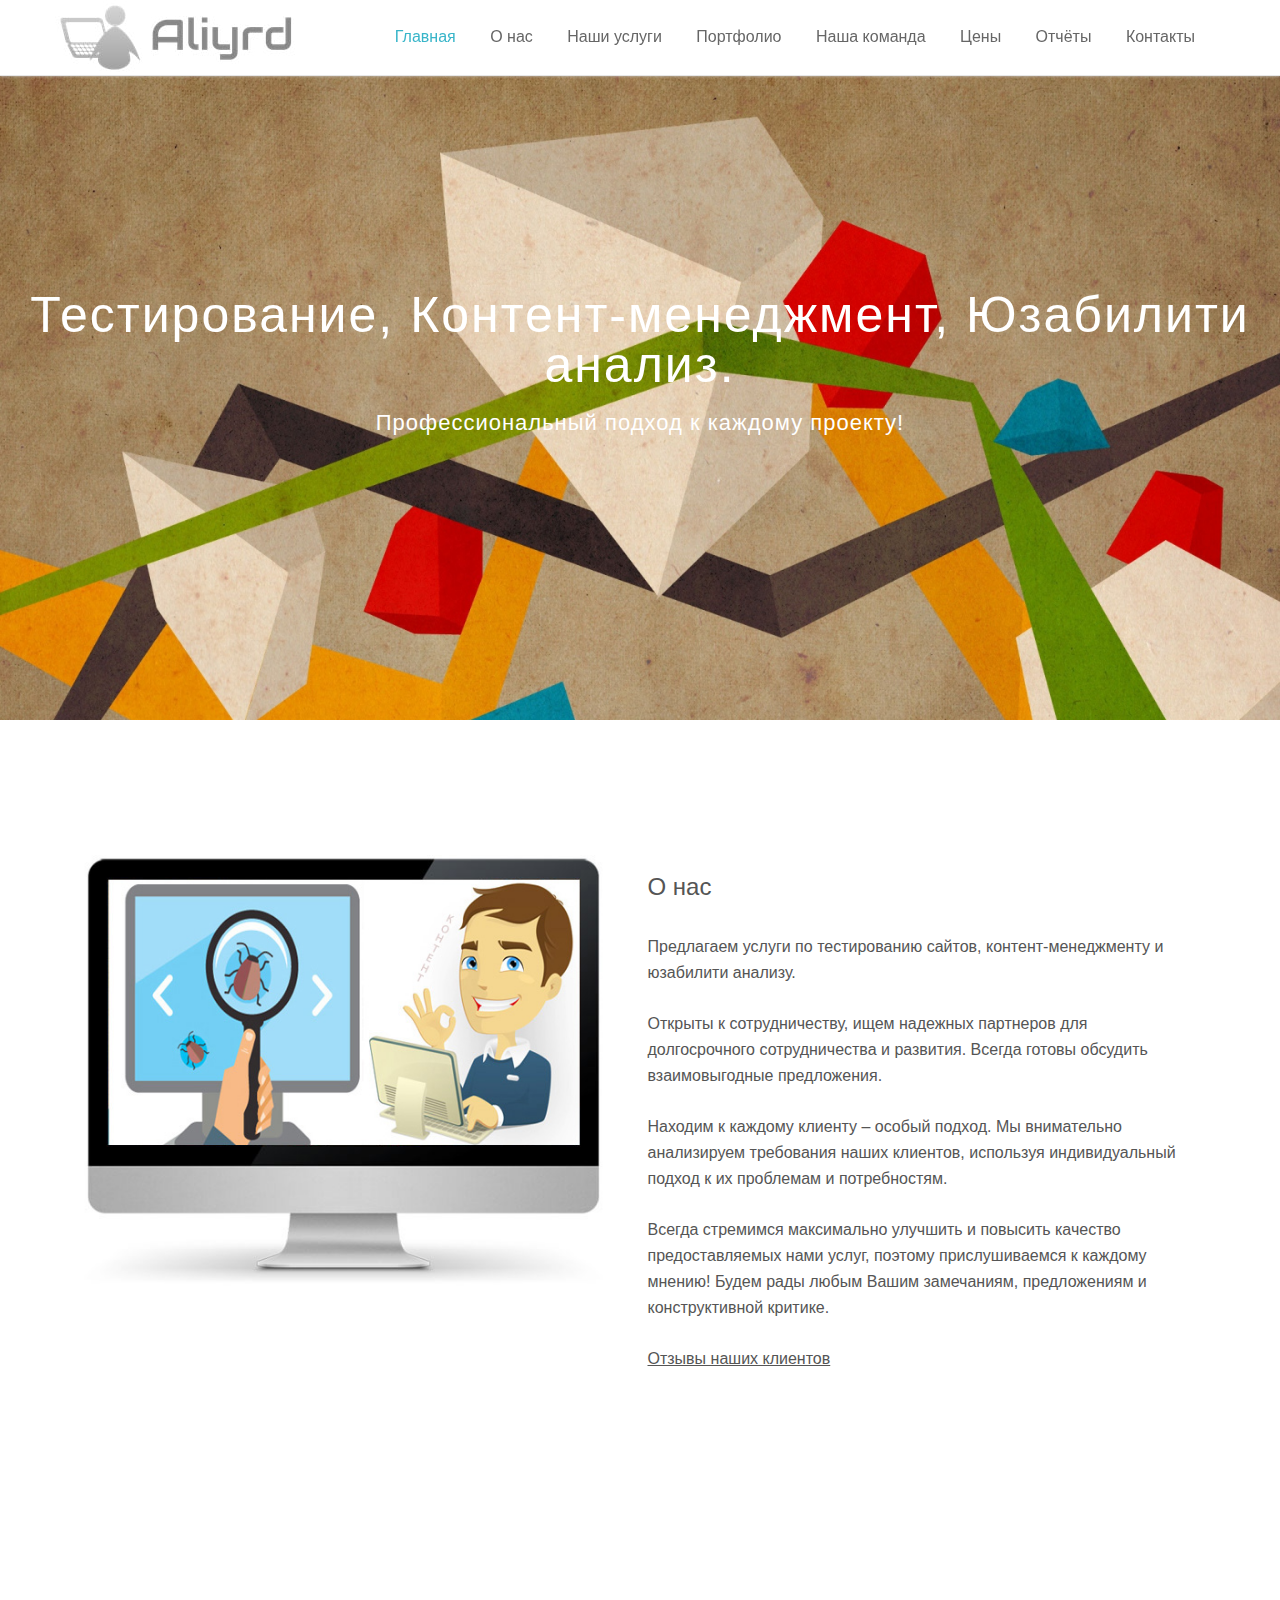
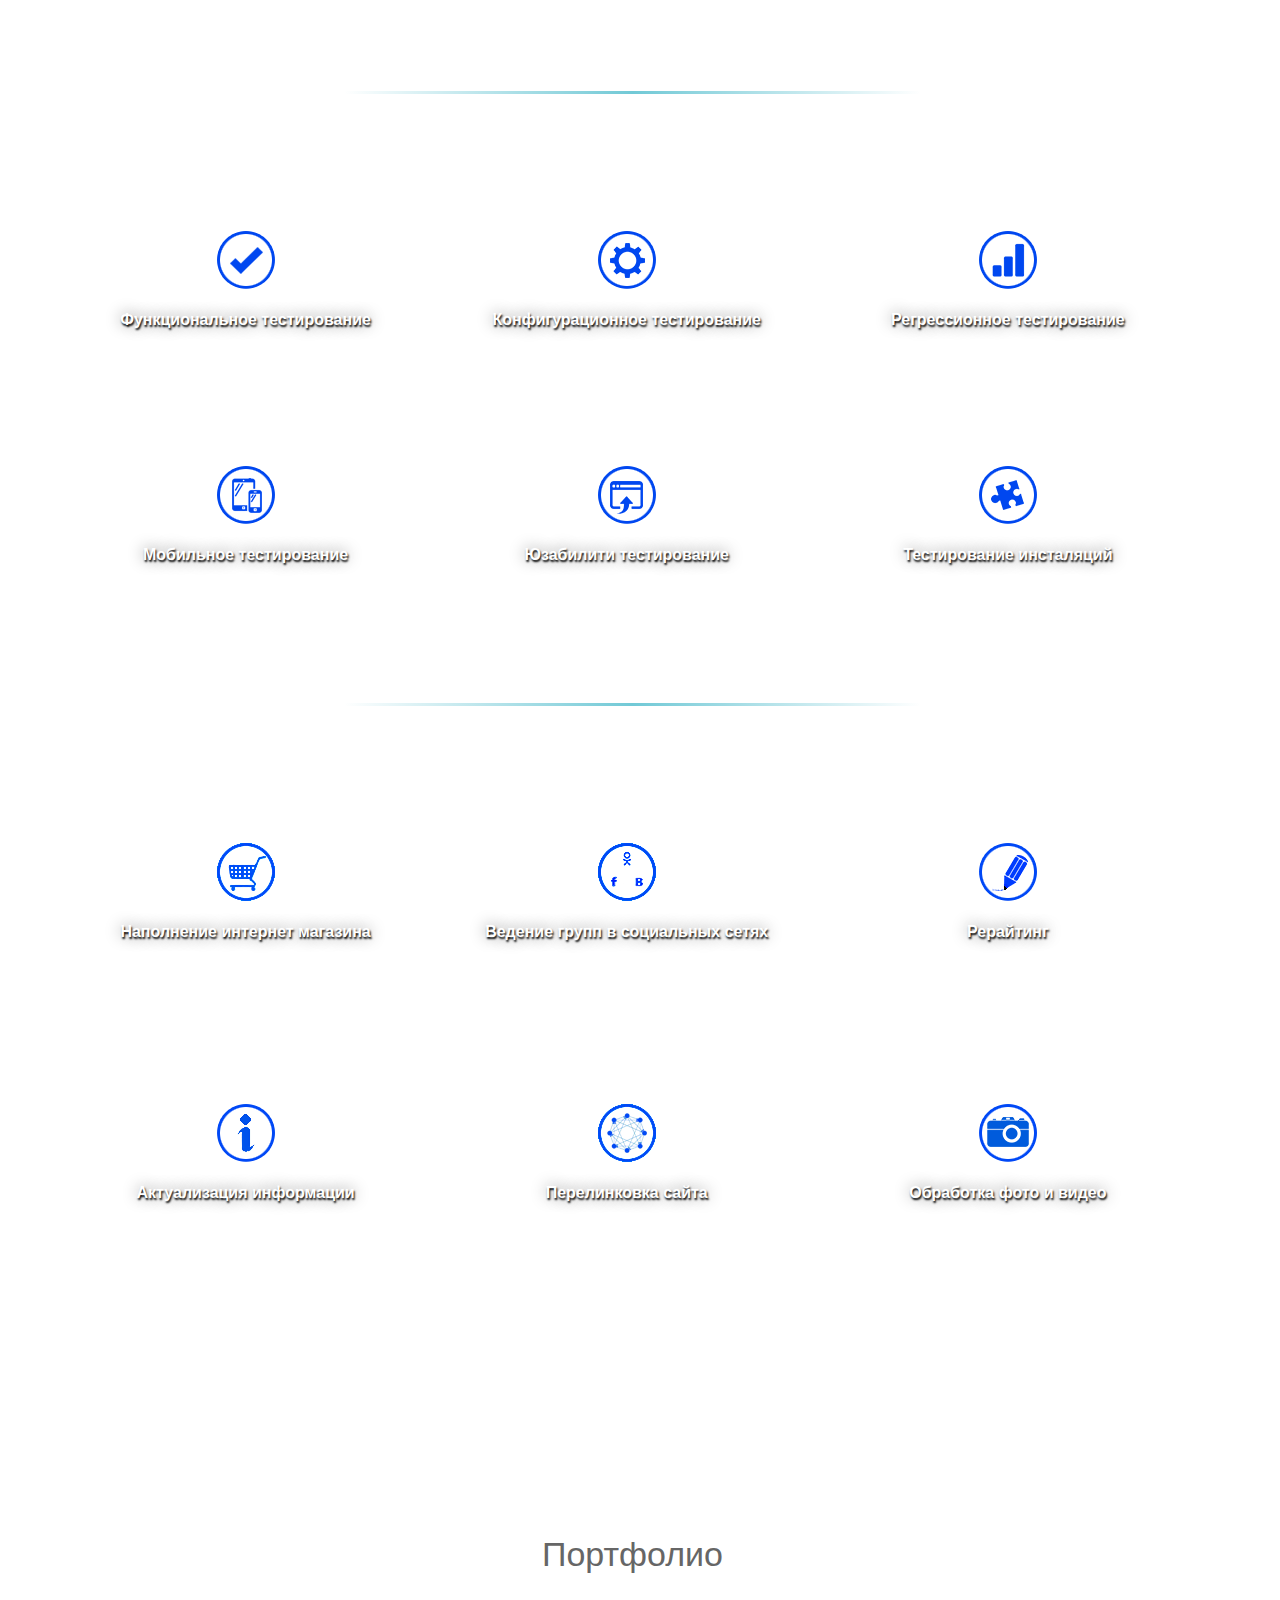
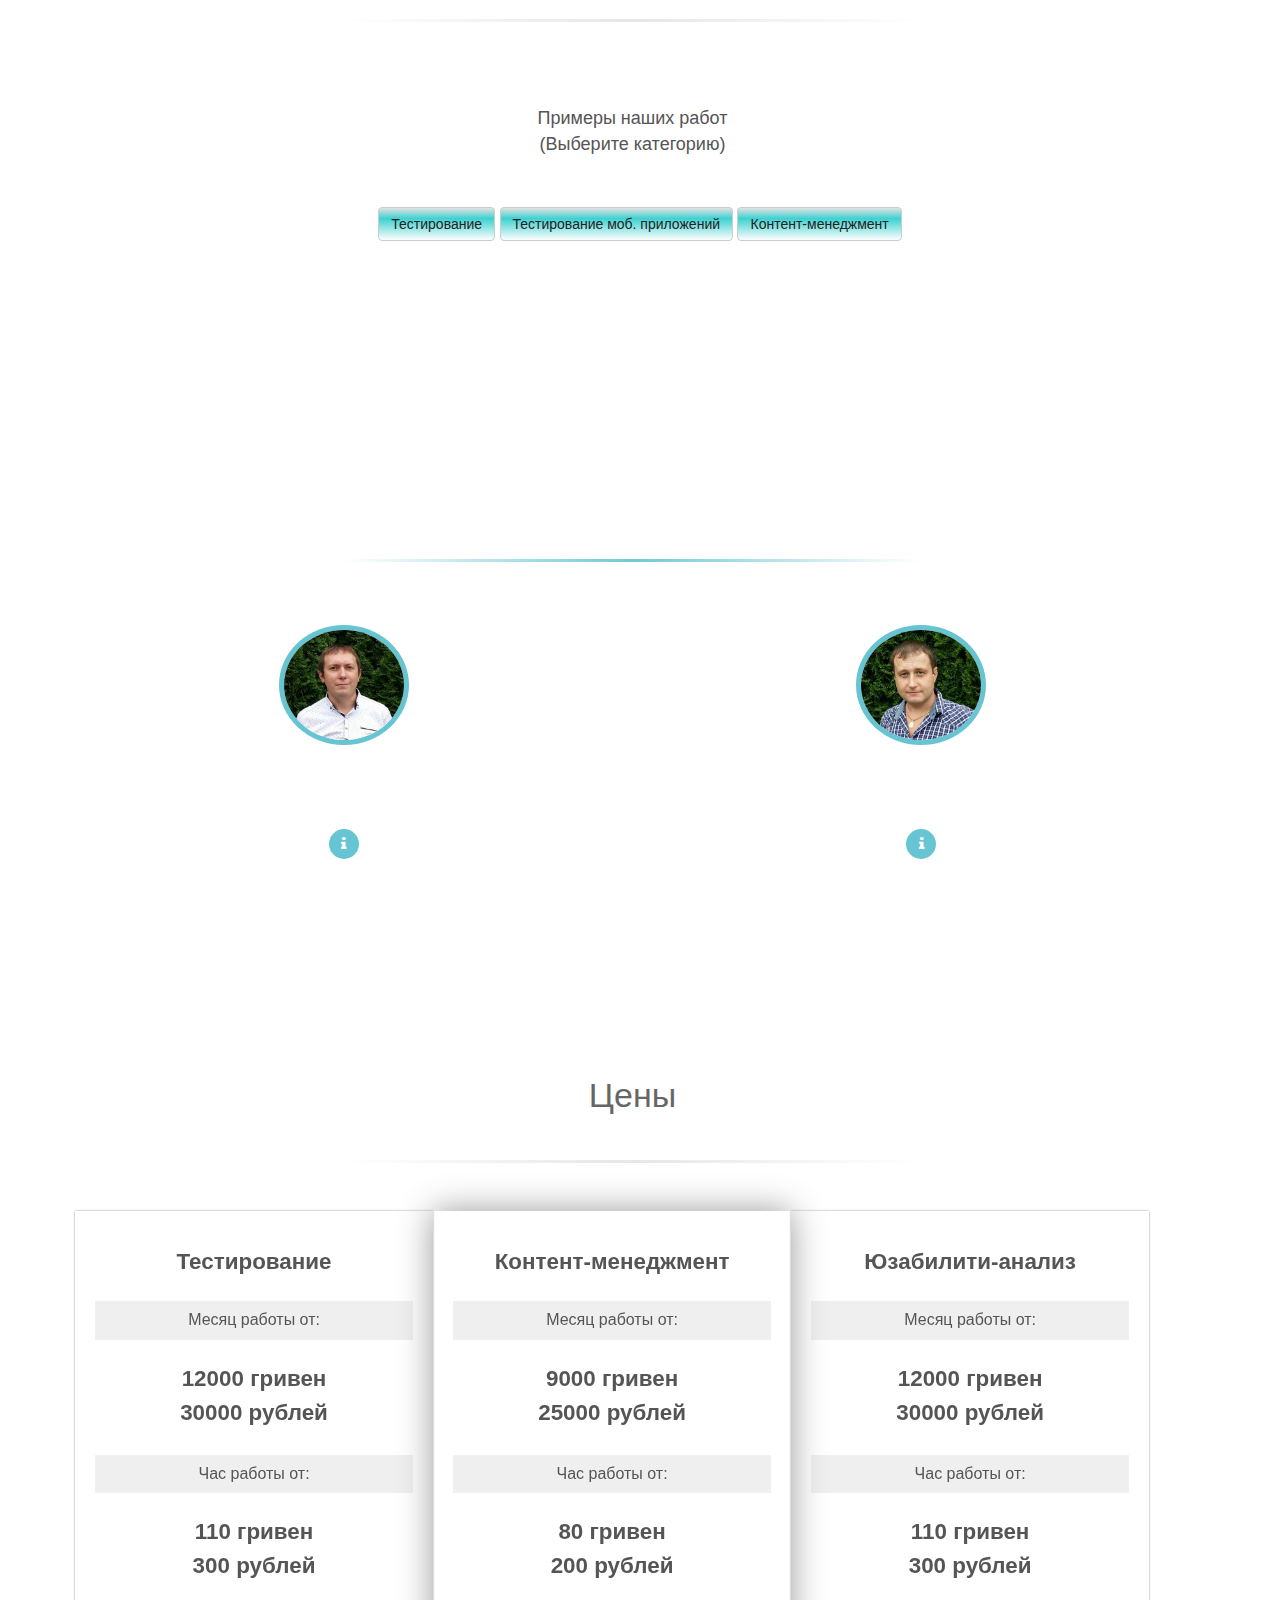
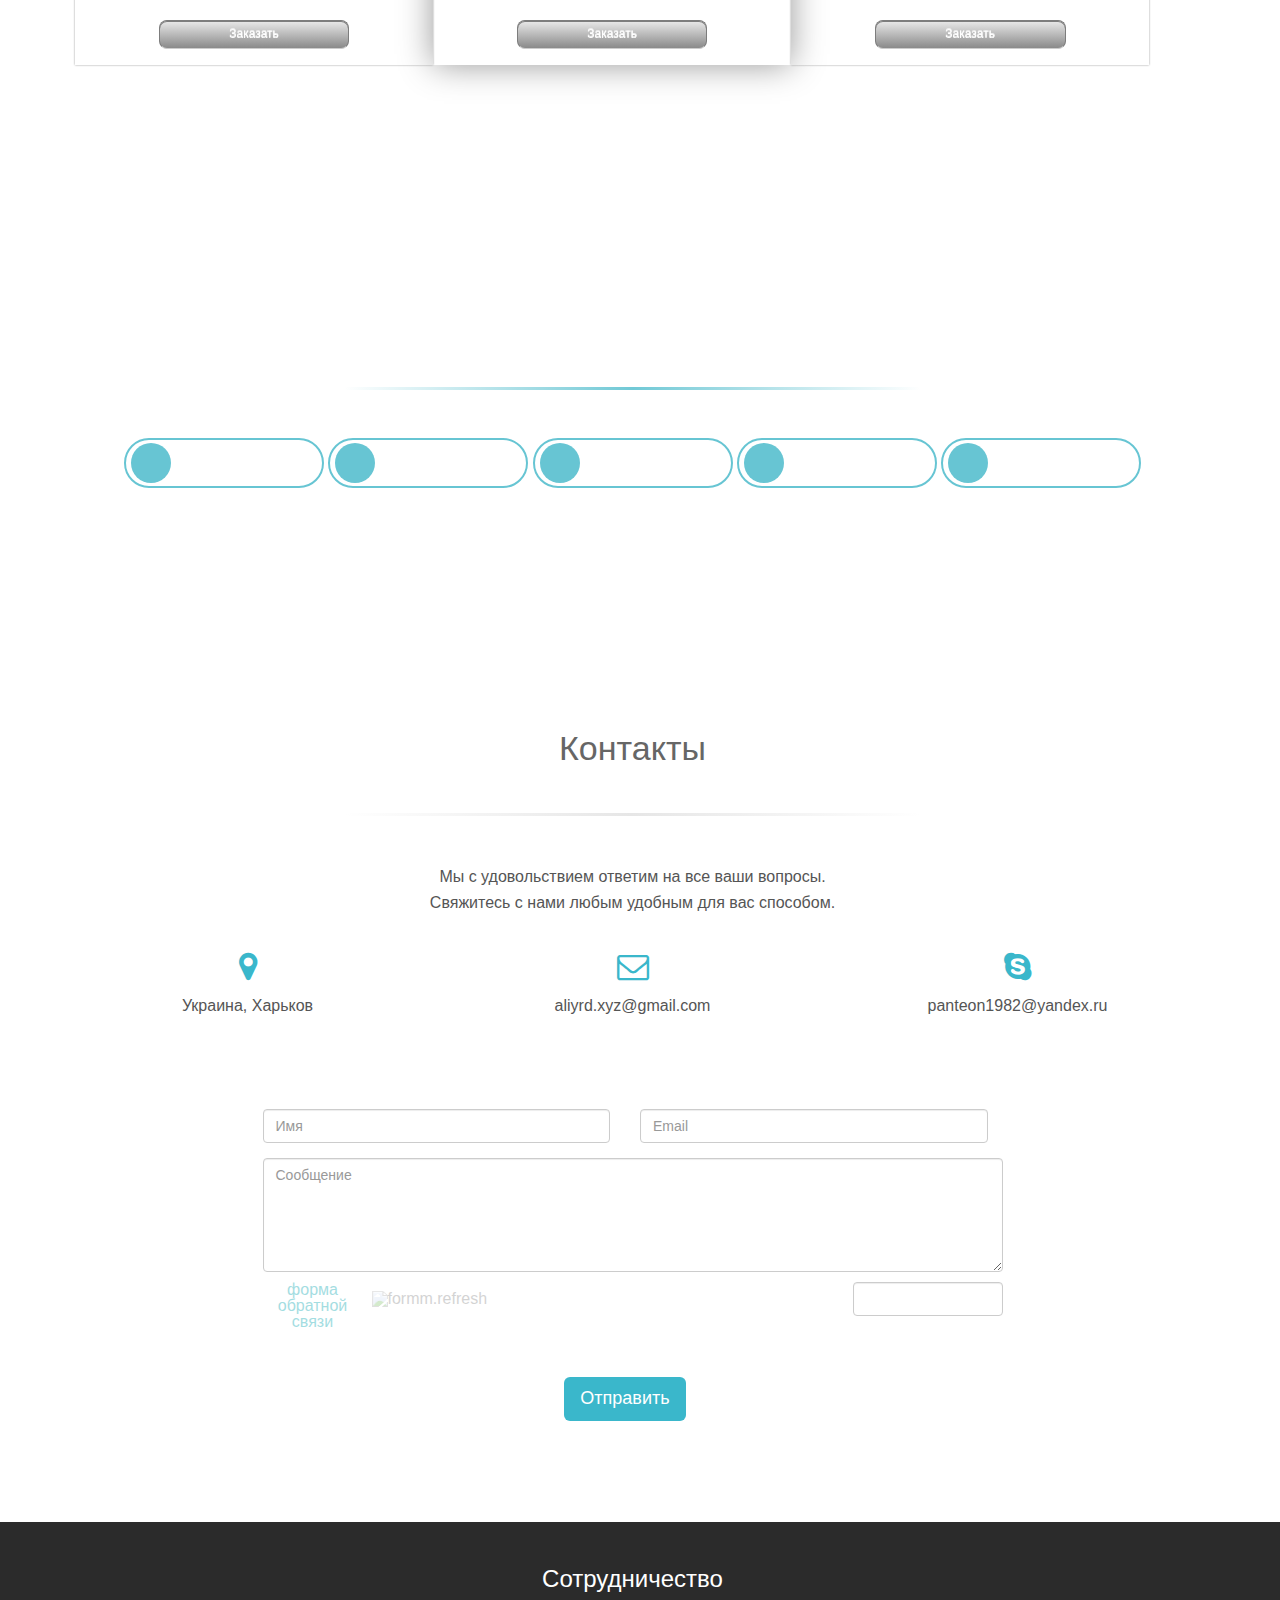
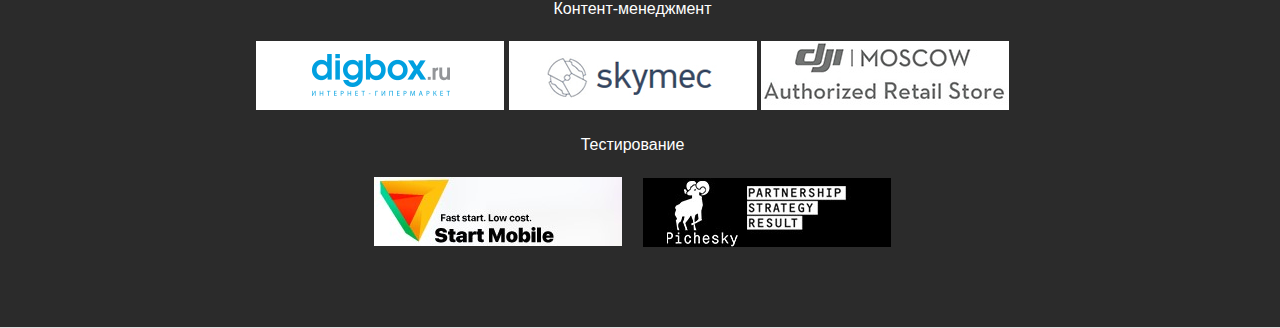
==== commit 517a2add: "установка фавикона, выравнивание главногго меню по высоте" ====
--- a/index.html
+++ b/index.html
@@ -55,7 +55,8 @@
     <link href="assets/css/animate.css" rel="stylesheet" type="text/css">   
 	
 	
-		
+	
+	
 <link rel="stylesheet" href="assets/css/style.css">
 
 
@@ -1146,7 +1147,7 @@
 									<!-- PORTFOLIO IMAGE 17 -->
 					<div class="col-md-4 grid mask mix category-3">
 					  <div class="grid mask">
-						<figure> <img class="img-responsive" src="assets/img/portfolio/folio458.png" alt="MDS (Mobile Discount System)">
+						<figure> <img class="img-responsive" src="assets/img/portfolio/folio56.jpg" alt="MDS (Mobile Discount System)">
 						  <figcaption>
 							<h5>MDS</h5>
 							<a data-toggle="modal" href="#myModal340" class="btn btn-default">Подробнее</a> </figcaption>
@@ -1165,7 +1166,7 @@
 							<h4 class="modal-title">MDS (Mobile Discount System)</h4>
 						  </div>
 						  <div class="modal-body">
-							<p><img class="img-responsive" src="assets/img/portfolio/folio458.png" alt="MDS (Mobile Discount System)"></p>
+							<p><img class="img-responsive" src="assets/img/portfolio/folio56.jpg" alt="MDS (Mobile Discount System)"></p>
 							<p>Ручное тестирование мобильного приложения на OS iOS и Android.</p>
 							<p><b><a href="https://play.google.com/store/apps/details?id=com.zm.mds" target="_blank">Перейти в Google Play</a></b></p>
 							<p><b><a href="https://itunes.apple.com/by/app/mds-mobile-discount-system/id1219186858?mt=8" target="_blank">Перейти в iTunes</a></b></p>
@@ -1185,7 +1186,7 @@
 							 <!-- PORTFOLIO IMAGE 18 -->
 					<div class="col-md-4 grid mask mix category-3">
 					  <div class="grid mask">
-						<figure> <img class="img-responsive" src="assets/img/portfolio/folio10.jpg" alt="Узнай Москву">
+						<figure> <img class="img-responsive" src="assets/img/portfolio/folio57.jpg" alt="Узнай Москву">
 						  <figcaption>
 							<h5>Узнай Москву</h5>
 							<a data-toggle="modal" href="#myModal9" class="btn btn-default">Подробнее</a> </figcaption>
@@ -1204,7 +1205,7 @@
 							<h4 class="modal-title">Узнай Москву</h4>
 						  </div>
 						  <div class="modal-body">
-							<p><img class="img-responsive" src="assets/img/portfolio/folio10.jpg" alt="Узнай Москву"></p>
+							<p><img class="img-responsive" src="assets/img/portfolio/folio57.jpg" alt="Узнай Москву"></p>
 							<p>Ручное тестирование верстки мобильного приложения на OS iOS и Android.</p>
 							<p><b><a href="https://play.google.com/store/apps/details?id=ru.mos.um" target="_blank">Перейти в Google Play</a></b></p>
 							<p><b><a href="https://itunes.apple.com/ru/app/uznaj-moskvu/id643324519?mt=8" target="_blank">Перейти в iTunes</a></b></p>
@@ -2975,4 +2976,4 @@
 
 
 </body>
-</html>
+</html>--- a/assets/css/main.css
+++ b/assets/css/main.css
@@ -921,6 +921,7 @@
 	list-style:none;
 	text-align:center;
 	position:relative; 
+	line-height:53px;
 }
 .landingMenu li {
 	display:inline-block;
